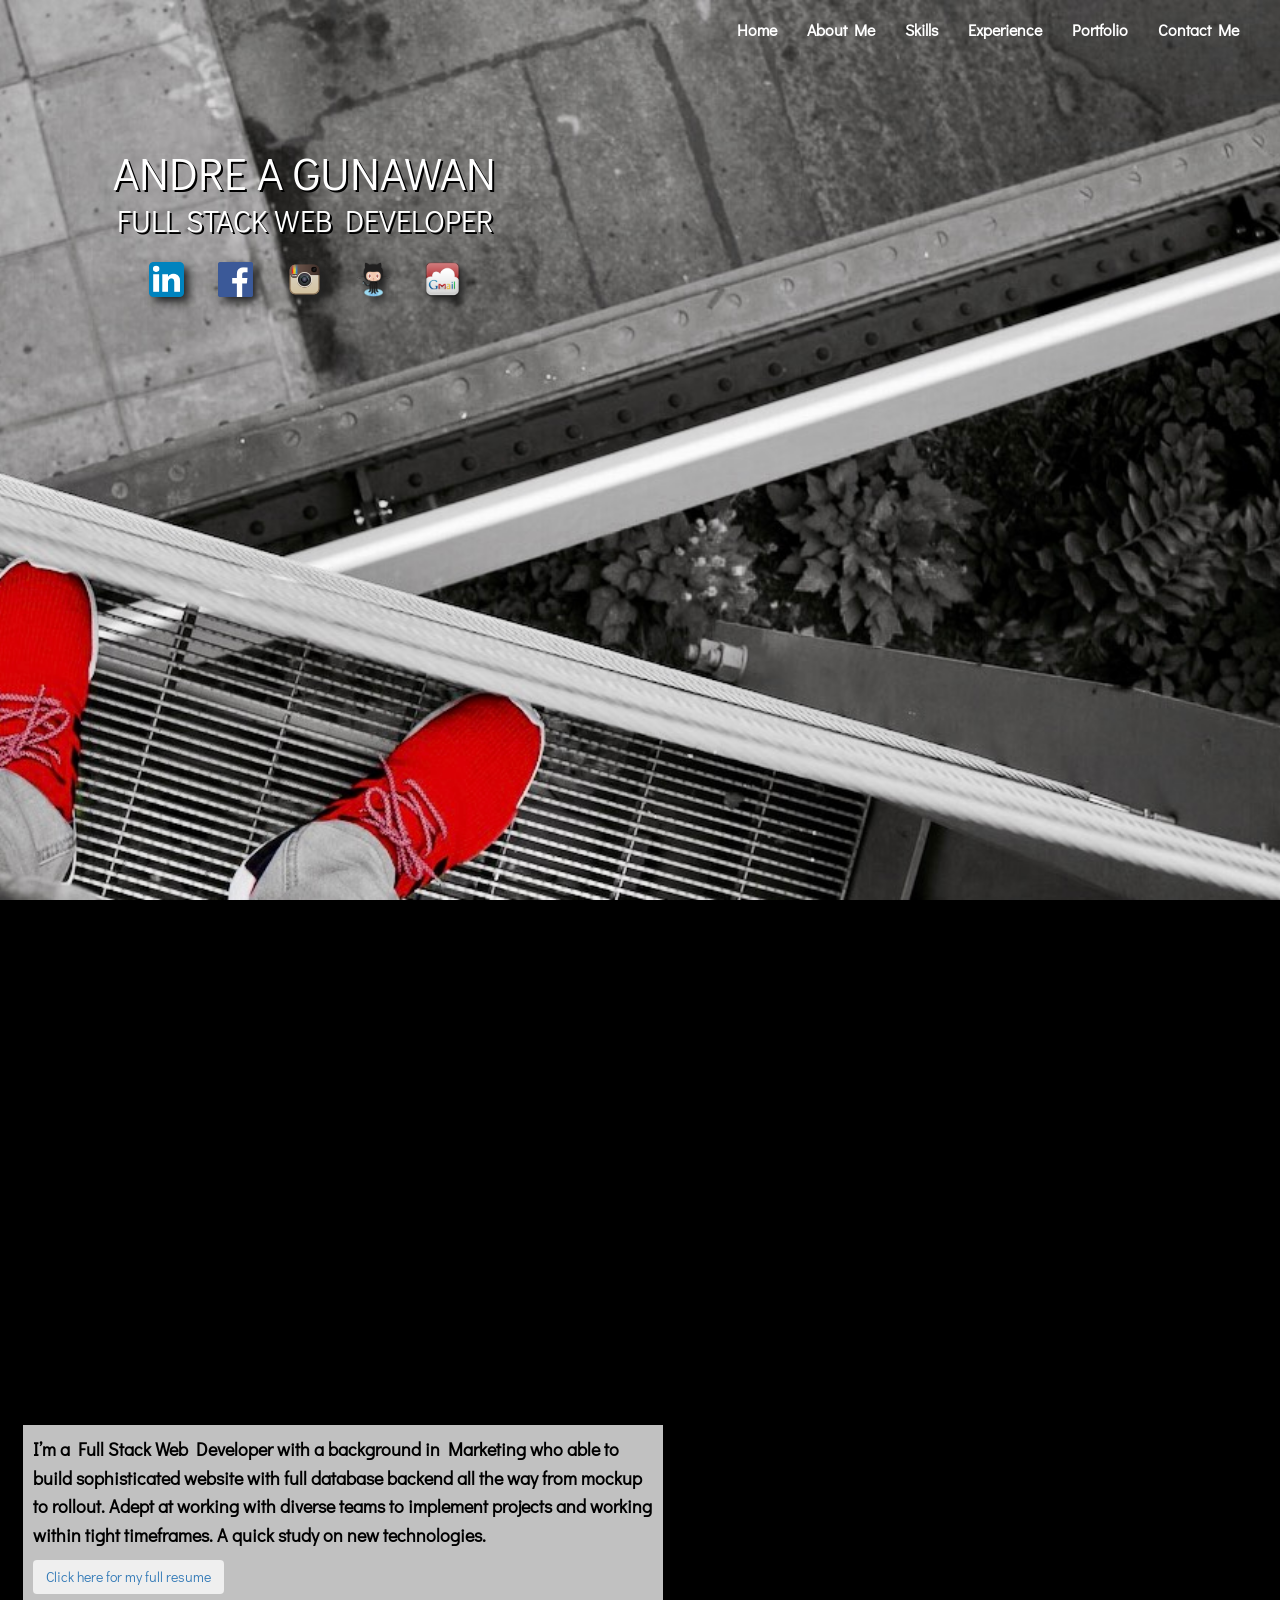
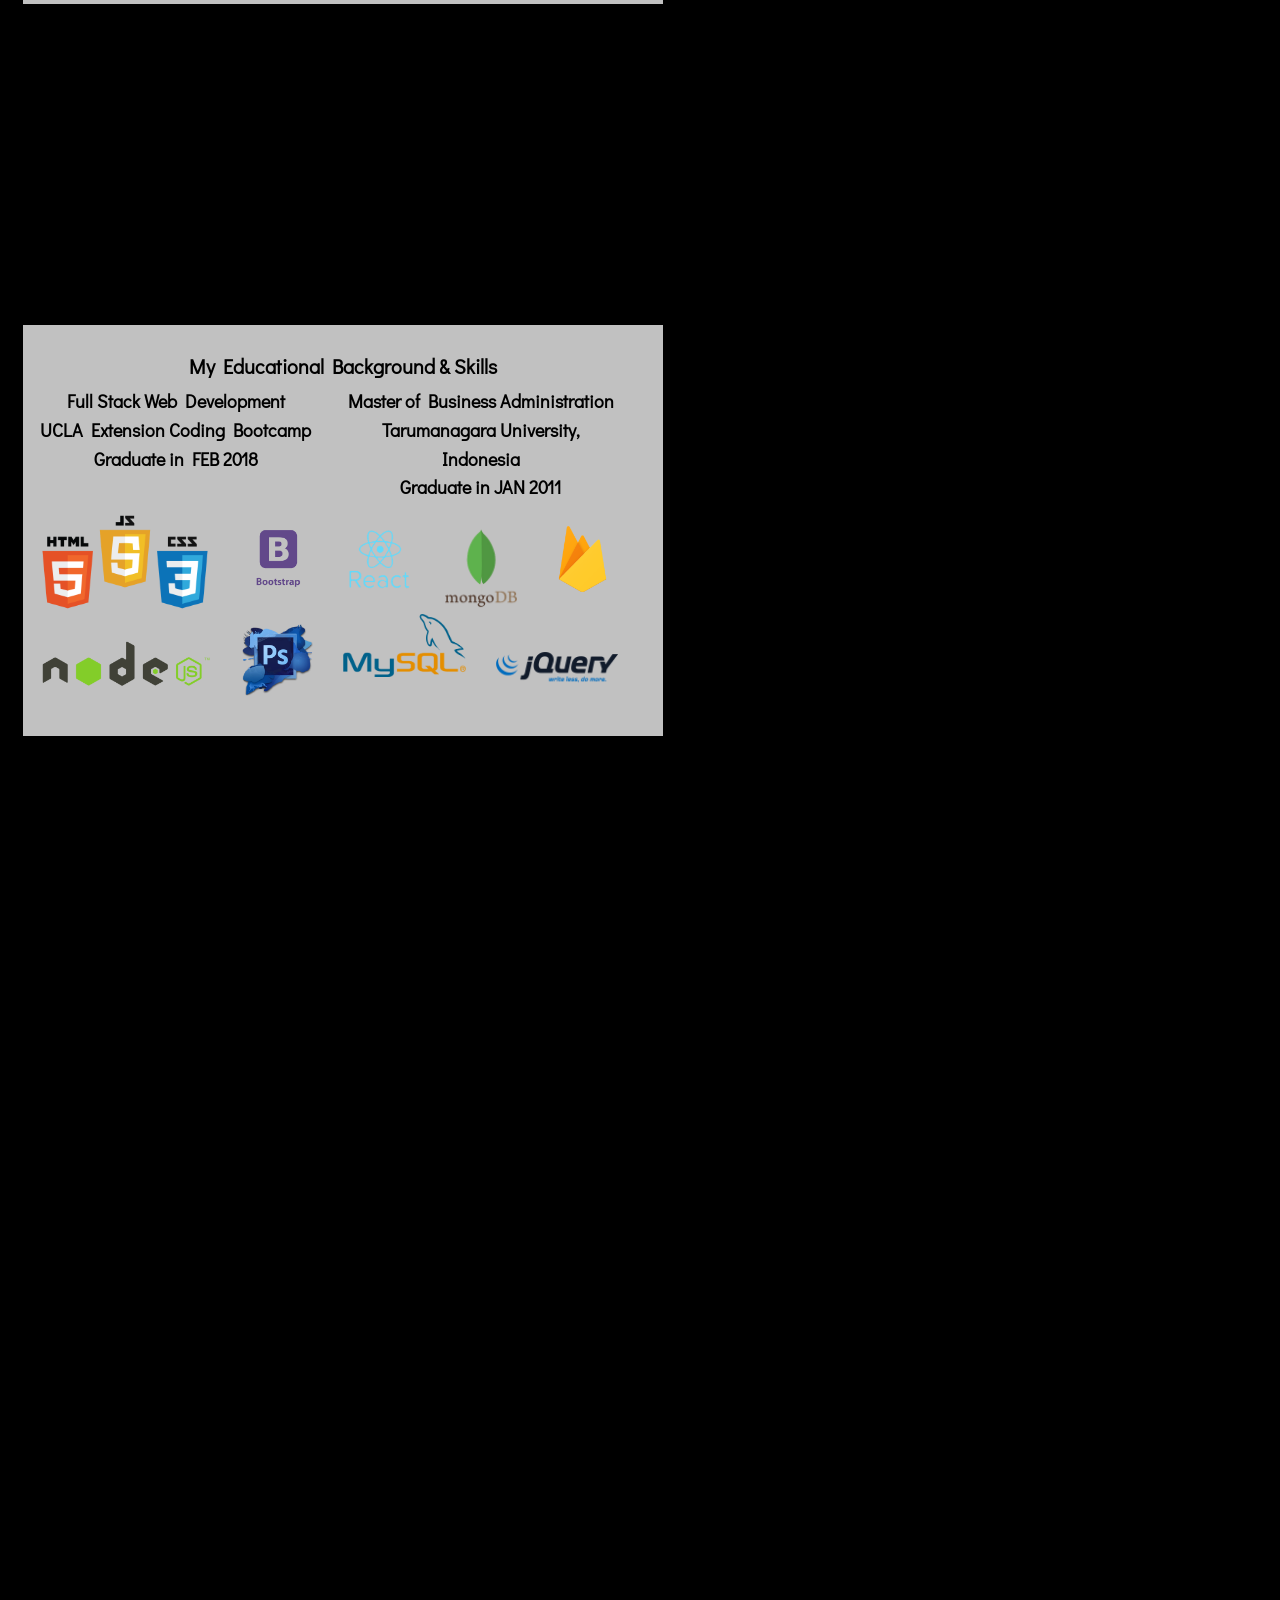
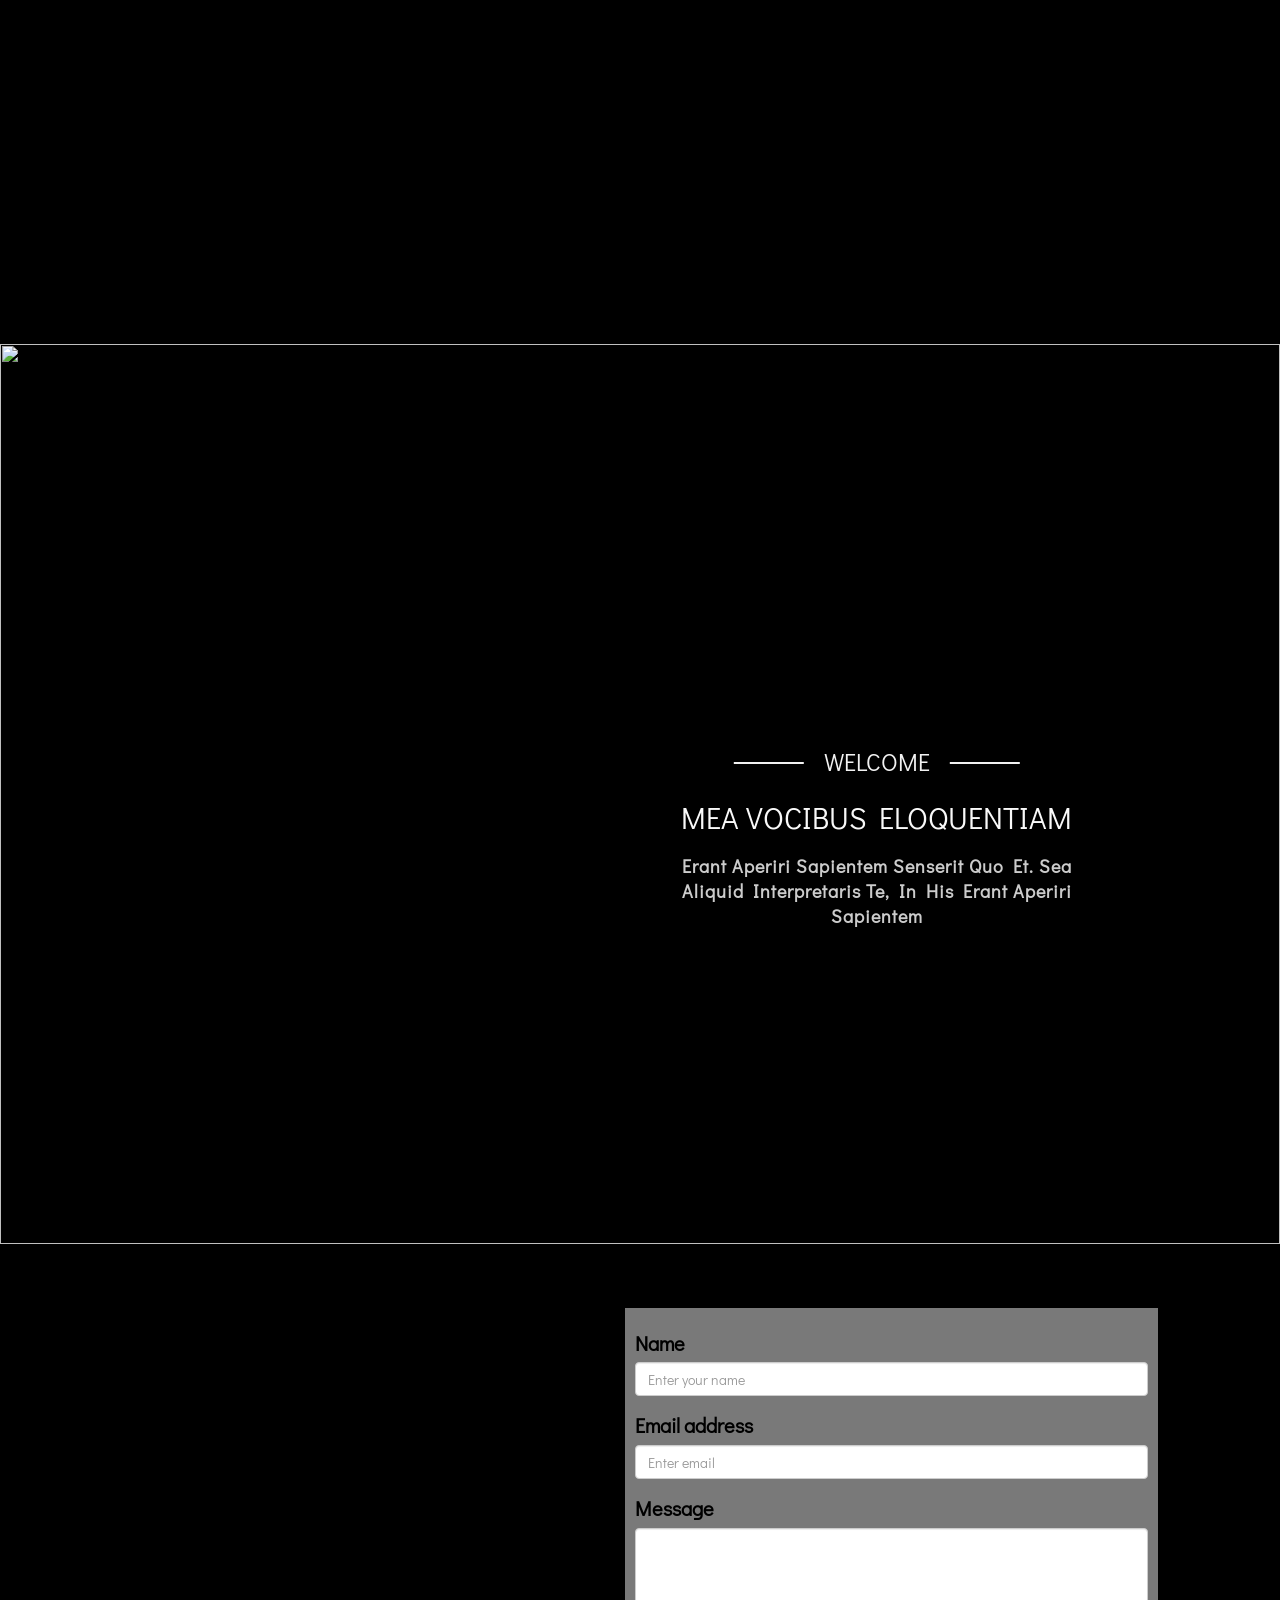
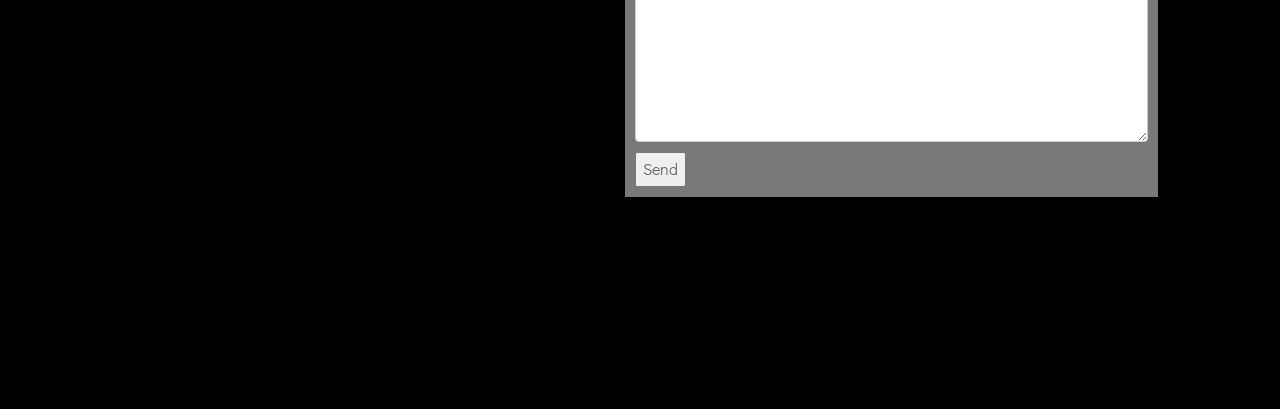
==== main index.html @ 1589ec10 "adding exp bg" ====
<!DOCTYPE html>
<html lang="en">
<head>
    <meta charset="UTF-8">
    <meta name="viewport" content="width=device-width, initial-scale=1, shrink-to-fit=no">
    <title>Andre A Gunawan</title>
    <link rel="stylesheet" href="assets/bootstrap/css/bootstrap.min.css"> 
    <link rel="stylesheet" href="assets/css/style.css"> 
    <link href="https://fonts.googleapis.com/css?family=Didact+Gothic" rel="stylesheet">
    <link rel="stylesheet" media="all" href="https://cdnjs.cloudflare.com/ajax/libs/OwlCarousel2/2.2.0/assets/owl.theme.default.css" />
    <link rel="stylesheet" media="all" href="https://cdnjs.cloudflare.com/ajax/libs/OwlCarousel2/2.2.0/assets/owl.carousel.css" />

    <script async src="https://cdnjs.cloudflare.com/ajax/libs/OwlCarousel2/2.2.0/owl.carousel.js"></script>
    <script src="https://cdnjs.cloudflare.com/ajax/libs/jquery/3.2.1/jquery.min.js"></script>  
</head>

<body data-spy="scroll" data-target=".navbar" data-offset="50">
<!-- HEADER -->
<!-- <div class="container-fluid">    navbar-inverse-->
    <div class="pimg1">
        <div id="indexID" class="row">
        <nav class="navbar navbar-fixed-top">
            <ul class="nav navbar-nav navbar-right nav-link" style="margin-right: 2%">
                <li><a href="#indexID">Home</a></li>
                <li><a href="#aboutMe">About Me</a></li>
                <li><a href="#skills">Skills</a></li>
                <li><a href="#expID">Experience</a></li>
                <li><a href="#owlCarousel">Portfolio</a></li>
                <li><a href="#contactID">Contact Me</a></li>
            </ul>
        </nav>
        </div>

        <div class="row header">
            <div class="col-md-1"></div>
            <div class="col-md-4 text-center">
                <h1 class="h1-home">ANDRE A GUNAWAN</h1>
                <h2 class="h2-home">FULL STACK WEB DEVELOPER</h2>
            </div>
            <div class="col-md-7"></div>
        </div>
        <div class="row">
            <div class="col-md-1"></div>
            <div class="col-md-4 text-center">
                <ul class="nav">
                    <li class="nav-item socmed">
                        <a href="https://www.linkedin.com/in/andre-gunawan-a2a61913a/" target="_blank"><img src="assets/images/linkedin-icon.png" alt="LinkedIn Icon" /></a>
                    </li>
                    <li class="nav-item socmed">
                        <a href="https://www.facebook.com/dr.e166" target="_blank"><img src="assets/images/fb-icon.png" alt="Facebook Icon" /></a>
                    </li>
                    <li class="nav-item socmed">
                        <a href="https://www.instagram.com/andre_a_gunawan/?hl=en" target="_blank"><img src="assets/images/insta-icon.png" alt="Instagram Icon" /></a>
                    </li>
                    <li class="nav-item socmed">
                        <a href="https://github.com/andregunawan" target="_blank"><img src="assets/images/github-icon.png" alt="Github Icon" /></a>
                    </li>
                    <li class="nav-item socmed">
                        <a href="mailto:johnandrechen@gmail.com" target="_blank"><img src="assets/images/Gmail-icon.png" alt="Gmail Icon" /></a>
                    </li>
                </ul>
            </div>
            <div class="col-md-7"></div>
        </div>
    </div>

<!--     <section  id="aboutMe" class="section">
        <h2>ABOUT ME</h2>
    </section> -->

    <div id="aboutMe" class="pimg2">
        <div class="row">
            <!-- <div class="col-md-1"></div> -->
            <div class="col-md-6 about">
<!--                 <img src="assets/images/andre.png" class="profile-pic" width="235" length="320"> -->
                <p class="pBio">
                    I’m a Full Stack Web Developer with a background in Marketing who able to build sophisticated website with full database backend all the way from mockup to rollout. 
                    Adept at working with diverse teams to implement projects and working within tight timeframes. 
                    A quick study on new technologies.
                </p>
                <a href="assets/resume.pdf" download>
                <button type="button" class="btn btn-secondary">Click here for my full resume</button>
                </a>
            </div>
            <div class="col-md-6"></div>
        </div> 

        <div id="skills" class="row" style="padding-bottom: 5%;">
            <div class="col-md-6 text-center logos">
                <h4>My Educational Background & Skills</h4>
<!--                 <div class="row text-center">
                    <h4>My Educational Background & Skills</h4>
                    <div class="col-md-6">
                        <img src="assets/images/ucla.png" width="170" height="140"><br>
                    </div>
                    <div class="col-md-6">
                        <img src="assets/images/untar.png" class="alumni img-rounded" width="200" height="85"><br>
                    </div>
                </div> -->
                <div class="row text-center">
                    <div class="col-md-6">
                        <p>Full Stack Web Development<br>UCLA Extension Coding Bootcamp<br>Graduate in FEB 2018</p>
                    </div>
                    <div class="col-md-6">
                        <p>Master of Business Administration<br>Tarumanagara University, Indonesia<br>Graduate in JAN 2011</p>
                    </div>
                </div>

                <div class="row">
                    <div class="col-md-4"><img src="assets/images/html2.png" alt="node" class="skillsLogo"/></div>
                    <div class="col-md-2"><img src="assets/images/boot.png" alt="bootstrap" class="skillsLogo" style="margin-top: 15%"/></div>
                    <div class="col-md-2"><img src="assets/images/react.png" alt="react" class="skillsLogo" style="margin-top: 15%" /></div>
<!--                     <div class="col-md-2"><img src="assets/images/node.png" alt="node" class="skillsLogo" style="margin-top: 15%" /></div>
                    <div class="col-md-1"><img src="assets/images/ps.png" alt="ps" class="skillsLogo" style="margin-top: 15%" /></div>
                    <div class="col-md-2"><img src="assets/images/mysql.png" alt="mysql" class="skillsLogo" /></div> -->
                    <div class="col-md-2"><img src="assets/images/mongo-db.png" alt="mongo-db" class="skillsLogo" style="margin-top: 20%" /></div>
                    <div class="col-md-2"><img src="assets/images/firebase.png" alt="firebase" class="skillsLogo" style="margin-top: 15%" /></div>
                </div>
                <div class="row">
<!--                     <div class="col-md-2"><img src="assets/images/html2.png" alt="node" class="skillsLogo"/></div>
                    <div class="col-md-1"><img src="assets/images/boot.png" alt="bootstrap" class="skillsLogo" style="margin-top: 15%"/></div>
                    <div class="col-md-1"><img src="assets/images/react.png" alt="react" class="skillsLogo" style="margin-top: 15%" /></div> -->
                    <div class="col-md-4"><img src="assets/images/node.png" alt="node" class="skillsLogo" style="margin-top: 15%" /></div>
                    <div class="col-md-2"><img src="assets/images/ps.png" alt="ps" class="skillsLogo" style="margin-top: 15%" /></div>
                    <div class="col-md-3"><img src="assets/images/mysql.png" alt="mysql" class="skillsLogo" /></div>
                    <div class="col-md-3"><img src="assets/images/jquery.png" alt="jquery" class="skillsLogo" /></div>
                    <!-- <div class="col-md-1"><img src="assets/images/mongo-db.png" alt="mongo-db" class="skillsLogo" style="margin-top: 20%" /></div> -->
                </div>
            </div>
            <div class="col-md-6"></div>
        </div>       
    </div>

<!--     <section id="skills" class="section">
    <h2>SKILLS & EDUCATIONAL BACKGROUND</h2>
    </section> -->

   <!--  <div id="skills" class="pimg3">
        <div class="row">
            <div class="col-md-1"></div>
            <div class="col-md-10 logos">
                <div class="row text-center">
                    <h4>My Educational Background & Skills</h4>
                    <div class="col-md-2"></div>
                    <div class="col-md-4">
                    <img src="assets/images/ucla.png" width="170" height="140"><br>
                        <p>Full Stack Web Development<br>UCLA Extension Coding Bootcamp<br>Graduate in FEB 2018</p>
                    </div>
                    <div class="col-md-4">
                    <img src="assets/images/untar.png" class="alumni img-rounded" width="200" height="85"><br>
                        <p>Master of Business Administration<br>Tarumanagara University, Indonesia<br>Graduate in JAN 2011</p>
                    </div>
                    <div class="col-md-2"></div>
                </div>

                <div class="row" style="margin-top: 2%;">
                    <div class="col-md-2"><img src="assets/images/html2.png" alt="node" class="skillsLogo"/></div>
                    <div class="col-md-1"><img src="assets/images/boot.png" alt="bootstrap" class="skillsLogo" style="margin-top: 15%"/></div>
                    <div class="col-md-1"><img src="assets/images/react.png" alt="react" class="skillsLogo" style="margin-top: 15%" /></div>
                    <div class="col-md-2"><img src="assets/images/node.png" alt="node" class="skillsLogo" style="margin-top: 15%" /></div>
                    <div class="col-md-1"><img src="assets/images/ps.png" alt="ps" class="skillsLogo" style="margin-top: 15%" /></div>
                    <div class="col-md-2"><img src="assets/images/mysql.png" alt="mysql" class="skillsLogo" /></div>
                    <div class="col-md-2"><img src="assets/images/jquery.png" alt="jquery" class="skillsLogo" /></div>
                    <div class="col-md-1"><img src="assets/images/mongo-db.png" alt="mongo-db" class="skillsLogo" style="margin-top: 20%" /></div>
                </div>
            </div>
            <div class="col-md-1"></div>
        </div> 
    </div> -->

<!--     <section id="expID" class="section">
    <h2>EXPERIENCE</h2>
    </section> -->

<!--     <div id="expID" class="pimg3">
        <div class="row">
            <div class="col-md-1"></div>
            <div class="col-md-10 bio" style="margin-top: 5%">
                <div class="row text-center">
                    <h4>My Professional Experience</h4>
                    <div class="col-md-1"></div>
                    <div class="col-md-2 text-center" style="margin-top: 5%">
                    <img src="assets/images/ceva.jpg" width="200" length="300"><br>
                    </div>
                    <div class="col-md-1"></div>
                    <div class="col-md-7 text-left exp">
                        <h4 style="text-align: center">CEVA LOGISTICS Nov 2016 – Current</h4>
                        <ul style="list-style-type:circle">
                            <li>Creating an Arrival Notice for brokerage in AS/400 and create an Invoice for Customer, Brokerage or origin station.</li>
                            <li>Review and correcting Profit and Loss Reports.</li>
                            <li>Working on Import documentations, INVOICE, INBOND, freight
                            paper works and Corrections.</li>
                        </ul>
                    </div>
                    <div class="col-md-1"></div>
                </div>

                <div class="row text-center">
                    <div class="col-md-1"></div>
                    <div class="col-md-7 text-left" style="margin-top: 3%">
                        <h4 style="text-align: center">LTH LOGISTICS Oct 2011- Feb 2015</h4>
                        <ul style="list-style-type:circle">
                            <li>Working as Operation and Marketing Manager / General Managing.</li>
                            <li>Designing and Implementing Online Tracking System and Website.</li>
                            <li>Rebranding our name, term, logo, all the marketing tools design and advertisements to appeal for younger customers as well.</li>
                            <li>Designing our brochure, pricelist, business card and banners using a Photoshop.</li>
                        </ul>
                    </div>
                    
                    <div class="col-md-2 text-center lth">
                    <img src="assets/images/lth.jpg" width="200" length="300"><br>
                    </div>
                    <div class="col-md-2"></div>
                </div>

                <div class="row text-center">
                    <div class="col-md-1"></div>
                    <div class="col-md-2 text-center" style="margin-top: 3%">
                    <img src="assets/images/sharp.png" width="150" length="150"><br>
                    </div>
                    <div class="col-md-1"></div>
                    <div class="col-md-7 text-left" style="margin-top: 3%">
                        <h4 style="text-align: center">SHARP POINT August 2009-Jan 2011</h4>
                        <ul style="list-style-type:circle">
                            <li>Working as Sales Executive in Window Coverings Manufacturer Company.</li>
                            <li>Maintaining our resellers in Jakarta, Indonesia.</li>
                            <li>Designing the brochures, pricelist catalog and website.</li>
                        </ul>
                    </div>
                    <div class="col-md-1"></div>
                </div>
            </div>
            <div class="col-md-1"></div>
        </div> 
    </div> -->

    <!-- <div id="expID" class="pimg5">
        <div class="row">
            <div class="col-md-2"></div>
            <div class="col-md-8 bio" style="margin-top: 5%">
                <div class="row text-center">
                    <h4>My Professional Experience</h4>
                    <div class="col-md-1"></div>
                    <div class="col-md-2 text-center" style="margin-top: 5%">
                    <img src="assets/images/ceva.jpg" width="200" length="300"><br>
                    </div>
                    <div class="col-md-1"></div>
                    <div class="col-md-7 text-left exp">
                        <h4 style="text-align: center">CEVA LOGISTICS Nov 2016 – Current</h4>
                        <ul style="list-style-type:circle">
                            <li>Creating an Arrival Notice for brokerage in AS/400 and create an Invoice for Customer, Brokerage or origin station.</li>
                            <li>Review and correcting Profit and Loss Reports.</li>
                            <li>Working on Import documentations, INVOICE, INBOND, freight
                            paper works and Corrections.</li>
                        </ul>
                    </div>
                    <div class="col-md-1"></div>
                </div>

                <div class="row text-center">
                    <div class="col-md-1"></div>
                    <div class="col-md-7 text-left" style="margin-top: 3%">
                        <h4 style="text-align: center">LTH LOGISTICS Oct 2011- Feb 2015</h4>
                        <ul style="list-style-type:circle">
                            <li>Working as Operation and Marketing Manager / General Managing.</li>
                            <li>Designing and Implementing Online Tracking System and Website.</li>
                            <li>Rebranding our name, term, logo, all the marketing tools design and advertisements to appeal for younger customers as well.</li>
                            <li>Designing our brochure, pricelist, business card and banners using a Photoshop.</li>
                        </ul>
                    </div>
                    
                    <div class="col-md-2 text-center lth">
                    <img src="assets/images/lth.jpg" width="200" length="300"><br>
                    </div>
                    <div class="col-md-2"></div>
                </div>

                <div class="row text-center">
                    <div class="col-md-1"></div>
                    <div class="col-md-2 text-center" style="margin-top: 3%">
                    <img src="assets/images/sharp.png" width="150" length="150"><br>
                    </div>
                    <div class="col-md-1"></div>
                    <div class="col-md-7 text-left" style="margin-top: 3%">
                        <h4 style="text-align: center">SHARP POINT August 2009-Jan 2011</h4>
                        <ul style="list-style-type:circle">
                            <li>Working as Sales Executive in Window Coverings Manufacturer Company.</li>
                            <li>Maintaining our resellers in Jakarta, Indonesia.</li>
                            <li>Designing the brochures, pricelist catalog and website.</li>
                        </ul>
                    </div>
                    <div class="col-md-1"></div>
                </div>
            </div>
            <div class="col-md-2"></div>
        </div> 
    </div> -->

    <div id="expID" class="pimg3">
        <div class="row">
            <div class="col-md-6"></div>
            <div class="col-md-5" style="margin-top: 5%; padding-bottom: 5%;">
                <h4>My Professional Experience</h4>

                <div class="row text-center">
                    <div class="col-md-12 text-left exp">
                        <h4 style="text-align: center">BRIDGE ACCESS Nov 2017 – Jan 2018</h4>
                        <ul style="list-style-type:circle">
                            <li>Revamp shopping module.
                                <ul>
                                    <li>UI/UX</li>
                                    <li>Shopping Cart Features</li>
                                    <li>Checkout Items</li>
                                    <li>Product Filter</li>
                                </ul>
                            </li>
                            <li>Database Restructuring.</li>
                            <li>Formulation of a Credit Score for Customer Evaluation.</li>
                            <li>Item Recommendation for Shopping Module.</li>
                        </ul>
                    </div>
                </div>

                <div class="row text-center">
                    <div class="col-md-12 text-left" style="margin-top: 3%">
                        <h4 style="text-align: center">CEVA LOGISTICS Nov 2016 – Current</h4>
                        <ul style="list-style-type:circle">
                            <li>Creating an Arrival Notice for brokerage in AS/400 and create an Invoice for Customer, Brokerage or origin station.</li>
                            <li>Review and correcting Profit and Loss Reports.</li>
                            <li>Working on Import documentations, INVOICE, INBOND, freight
                            paper works and Corrections.</li>
                        </ul>
                    </div>
                </div>

                <div class="row text-center">
                    <div class="col-md-12 text-left" style="margin-top: 3%">
                        <h4 style="text-align: center">LTH LOGISTICS Oct 2011- Feb 2015</h4>
                        <ul style="list-style-type:circle">
                            <li>Working as Operation and Marketing Manager / General Managing.</li>
                            <li>Designing and Implementing Online Tracking System and Website.</li>
                            <li>Rebranding our name, term, logo, all the marketing tools design and advertisements to appeal for younger customers as well.</li>
                            <li>Designing our brochure, pricelist, business card and banners using a Photoshop.</li>
                        </ul>
                    </div>
                </div>

                <div class="row text-center">
                    <div class="col-md-12 text-left" style="margin-top: 3%">
                        <h4 style="text-align: center">SHARP POINT August 2009-Jan 2011</h4>
                        <ul style="list-style-type:circle">
                            <li>Working as Sales Executive in Window Coverings Manufacturer Company.</li>
                            <li>Maintaining our resellers in Jakarta, Indonesia.</li>
                            <li>Designing the brochures, pricelist catalog and website.</li>
                        </ul>
                    </div>
                </div>
            </div>
            <div class="col-md-1"></div>
        </div> 
    </div>



<!--     <section id="portID" class="section">
    <h2>PORTFOLIO</h2>
    </section> -->


    <div class='owl-carousel' id='owlCarousel'>
      <div class='slide'>
        <img class='owl-item-bg' src='https://d2lm6fxwu08ot6.cloudfront.net/img-thumbs/960w/30LJYJGOMY.jpg'>
        <div class='slide-content'>
          <div class='overlay'></div>
          <h3>Welcome</h3>
          <h2>Mea Vocibus Eloquentiam</h2>
          <p>erant aperiri sapientem senserit quo et. Sea aliquid interpretaris te, in his erant aperiri sapientem</p>
        </div>
      </div>
      <div class='slide'>
        <img class='owl-item-bg' src='https://d2lm6fxwu08ot6.cloudfront.net/img-thumbs/960w/9UX9KSL4AB.jpg'>
        <div class='slide-content'>
          <div class='overlay'></div>
          <h3>Welcome</h3>
          <h2>Aperiri Sapientem</h2>
          <p>Nam ante est, euismod id consequat eget, congue et lacus, Sed consequat laoreet purus.</p>
        </div>
      </div>
      <div class='slide'>
        <img class='owl-item-bg' src='https://d2lm6fxwu08ot6.cloudfront.net/img-thumbs/960w/DI64TAJTIS.jpg'>
        <div class='slide-content'>
          <div class='overlay'></div>
          <h3>Aliquid Interpretari</h3>
          <h2>Erant Aperiri</h2>
          <p>Nam ante est, euismod id consequat eget, congue et lacus. Sed consequat laoreet purus, efficitur semper turpis pretium vitae.</p>
        </div>
      </div>
      <div class='slide'>
        <img class='owl-item-bg' src='https://d2lm6fxwu08ot6.cloudfront.net/img-thumbs/960w/QMA508CSJ4.jpg'>
        <div class='slide-content'>
          <div class='overlay'></div>
          <h3>Sed finibus malesuada</h3>
          <h2>Lorem ipsum dolor sit amet</h2>
          <p>Sed finibus malesuada sem sed placerat. Sed id neque mattis dui hendrerit mattis. Etiam ultrices varius risus.</p>
        </div>
      </div>
      <div class='slide'>
        <img class='owl-item-bg' src='https://d2lm6fxwu08ot6.cloudfront.net/img-thumbs/960w/QJ82DCZS1A.jpg'>
        <div class='slide-content'>
          <div class='overlay'></div>
          <h3>euismod mauris pretium</h3>
          <h2>consectetur adipiscing elit</h2>
          <p>Nam in nulla varius, sagittis ipsum a, hendrerit nisi. Nulla aliquet ligula id sem eleifend, nec tempus nulla lacinia.</p>
        </div>
      </div>
      <div class='slide'>
        <img class='owl-item-bg' src='https://d2lm6fxwu08ot6.cloudfront.net/img-thumbs/960w/IWWC5CHVYK.jpg'>
        <div class='slide-content'>
          <div class='overlay'></div>
          <h3>tempus nulla lacinia</h3>
          <h2>consequat felis nibh</h2>
          <p>In blandit lorem ut ante cursus pharetra. Nulla ultrices, metus vehicula tristique sagittis, lectus dui fermentum quam.</p>
        </div>
      </div>
      <div class='slide'>
        <img class='owl-item-bg' src='https://d2lm6fxwu08ot6.cloudfront.net/img-thumbs/960w/5607D011AC.jpg'>
        <div class='slide-content'>
          <div class='overlay'></div>
          <h3>Nam consequat felis</h3>
          <h2>aliquet mi vestibulum</h2>
          <p>Maecenas euismod mauris pretium nibh vestibulum pellentesque. Sed porta malesuada viverra, Pellentesque egestas faucibus turpis.</p>
        </div>
      </div>
    </div>





<!--     <section id="contactID" class="section">
    <h2>CONTACT ME</h2>
    </section> -->

    <div id="contactID" class="pimg4">
        <div class= "row">
            <div class="col-md-1"></div>
            <div class="col-md-5" style="margin-top: 5%;">
                <iframe src="https://www.google.com/maps/embed?pb=!1m18!1m12!1m3!1d26451.347747528183!2d-117.97060304261294!3d34.033135209096685!2m3!1f0!2f0!3f0!3m2!1i1024!2i768!4f13.1!3m3!1m2!1s0x80c2d6465677b719%3A0x33f5614e686e0897!2sLa+Puente%2C+CA!5e0!3m2!1sen!2sus!4v1514437655740" width="100%" height="488" frameborder="0" style="border:0" allowfullscreen></iframe>
            </div>
            <div class="col-md-5 contactMe">
                <form action="https://formspree.io/andreagungpratama16@gmail.com" method="POST">
                    <div class="form-group" style="margin-top: 2%">
                        <label>Name</label>
                        <input type="text" class="form-control" name="name" placeholder="Enter your name">
                    </div>
                    <div class="form-group">
                        <label>Email address</label>
                        <input type="email" class="form-control" name="_replyto" placeholder="Enter email">
                    </div>
                        <label>Message</label>                
                        <textarea class="form-control" name="message" rows="10"></textarea>
                        <input type="text" name="_gotcha" style="display:none" />
                        <input class="button" type="submit" value="Send" style="margin-top: 2%">
                    </div>
                </form>
            <div class="col-md-1"></div>
        </div>
    </div>


<!-- </div> -->

<!-- HOME PAGE -->


<!-- FOOTER -->
<!--     <script src="https://cdnjs.cloudflare.com/ajax/libs/popper.js/1.11.0/umd/popper.min.js" integrity="sha384-b/U6ypiBEHpOf/4+1nzFpr53nxSS+GLCkfwBdFNTxtclqqenISfwAzpKaMNFNmj4" crossorigin="anonymous"></script> -->
    <script src="assets/javascript/jquery.scrollTo.min.js"></script>
    <script src="assets/javascript/jquery.waypoints.min.js"></script>
    <script src="assets/javascript/app.js"></script>
    <script src="assets/javascript/waypoints.js"></script>

</body>

</html>
---- assets/css/style.css ----
body, html{
  height:100%;
  width: 100%;
  margin:0;
  font-size:16px;
  font-family:"Didact Gothic", sans-serif;
  font-weight:400;
  line-height:1.8em;
  color:#666;
  position: relative;
  background-color: black;
}

.pimg1, .pimg2, .pimg3, .pimg4, .pimg5{
  position:relative;
  /*opacity:0.90;*/
  background-position:center;
  background-size:cover;
  background-repeat:no-repeat;

  /*
    fixed = parallax
    scroll = normal
  */
  background-attachment:fixed;
}

.pimg1{
  background-image:url('../images/main-bg.jpg');
  min-height:100%;
}

.pimg2{
  background-image:url('../images/aboutMe3.jpg');
  min-height:100%;
  opacity: 0;
  transition: all 500ms ease-in;
}

.pimg2-animate{
    opacity: 1;
}

.pimg3{
  background-image:url('../images/expbg.jpg');
  min-height:100%;
}

.pimg4{
  background-image:url('../images/main-bg.jpg');
  min-height:85%;
}

.pimg5{
  background-image:url('../images/blur-bg.jpg');
  min-height:100%;
}

.section{
    text-align:center;
/*    padding:25px 50px;*/
    background-color:#595959;
    color:#ddd;
    height: 50px;
    margin-top: -20px;
}

.section h2 {
    font-size: 40px;
}

.row {
  width: 100%;
}

/*.section-light{
  background-color:#f4f4f4;
  color:#666;
}

.section-dark{
  background-color:#282e34;
  color:#ddd;
}*/

/*.ptext{
  position:absolute;
  top:50%;
  width:100%;
  text-align:center;
  color:#000;
  font-size:27px;
  letter-spacing:8px;
  text-transform:uppercase;
}*/

/*.ptext .border{
  background-color:#111;
  color:#fff;
  padding:20px;
}

.ptext .border.trans{
  background-color:transparent;
}*/

@media(max-width:568px){
  .pimg1, .pimg2, .pimg3, .pimg4{
    background-attachment:scroll;
  }
}


/*******************
		HOME	
********************/

/*body { 
    background-image: url(../images/main-bg.jpg);
    background-repeat: no-repeat;
    background-attachment: fixed;
    background-size: cover;
}*/

/*HEADER*/
.nav li {
	display: inline-block;
	margin-top: 5px;
	font-size: 16px;
}

.socmed img{
    width: 35px;
    height: 35px;
    -webkit-filter: drop-shadow(5px 5px 5px #222);
  	filter: drop-shadow(5px 5px 5px #222);
}


.socmed a:hover{
    background: none !important;
    z-index: 2 !important;
    -webkit-transition: all 300ms ease-in !important;
    -webkit-transform: scale(1.3) !important;
    -ms-transition: all 300ms ease-in !important;
    -ms-transform: scale(1.3) !important;   
    -moz-transition: all 300ms ease-in !important;
    -moz-transform: scale(1.3) !important;
    transition: all 300ms ease-in !important;
    transform: scale(1.15) !important;
}

.skillsLogo {
    width: 100%;
    height: 100%;
}

.header {
	height: 50%;
	margin-top: 10%;
}

.h1-home {
	font-size: 45px;
	color: white;
	text-shadow: 2px 2px black;
}

.h2-home {
	margin-top: -1%;
	font-size: 30px;
	color: white;
	text-shadow: 2px 2px black;
}


/* Underline From Center */
.nav-link a {
    color: #fff !important;
    background-color: transparent !important;
    display: inline-block;
    vertical-align: middle;
    -webkit-transform: perspective(1px) translateZ(0);
    transform: perspective(1px) translateZ(0);
    box-shadow: 0 0 1px transparent;
    position: relative;
    overflow: hidden;
}

.nav-link a:before {
    content: "";
    position: absolute;
    z-index: -1;
    left: 50%;
    right: 50%;
    bottom: 0;
    background: #2098D1;
    height: 4px;
    -webkit-transition-property: left, right;
    transition-property: left, right;
    -webkit-transition-duration: 0.3s;
    transition-duration: 0.3s;
    -webkit-transition-timing-function: ease-out;
    transition-timing-function: ease-out;
}
.nav-link a:hover:before, .nav-link a:focus:before, .nav-link a:active:before {
    left: 0;
    right: 0;
}


/*******************
		ABOUT	
********************/

.second-bg { 
    background-image: url(../images/blur-bg.jpg);
    background-repeat: no-repeat;
    background-attachment: fixed;
    background-size: 100%;
}

.bio {
    background-color: rgba(242, 242, 242, 0.5);
    padding: 10px;
/*    height: 150%;*/
    margin-top: 41%;
/*    margin-left: 3%;*/
    box-shadow: 0 4px 8px 0 rgba(0, 0, 0, 0.2), 0 6px 20px 0 rgba(0, 0, 0, 0.19);
}

.about {
    background-color: rgba(242, 242, 242, 0.8);
    padding: 10px;
/*    height: 150%;*/
    margin-top: 41%;
    margin-left: 3%;
    box-shadow: 0 4px 8px 0 rgba(0, 0, 0, 0.2), 0 6px 20px 0 rgba(0, 0, 0, 0.19);
}


.pBio {
    font-size: 18px;
    color: black;
    font-weight: bold;
}

p {
    font-size: 18px;
    color: black;
    font-weight: bold;
}

.profile-pic {
    float: left;
    padding-right: 20px;
}

.edu {
    background-color: rgba(242, 242, 242, 0.5);
    padding: 10px;
    margin-top: 1%;
    margin-bottom: 3%; 
}

.logos {
/*    background-color: rgba(89, 89, 89, 0.5);*/
    background-color: rgba(242, 242, 242, 0.8);
    padding-top: 20px;
    margin-top: 25%;
    margin-left: 3%;
    box-shadow: 0 4px 8px 0 rgba(0, 0, 0, 0.2), 0 6px 20px 0 rgba(0, 0, 0, 0.19);
}


h4 {
    font-size: 20px;
    font-weight: bold;
    color: black;
}

.alumni {
    margin-top: 5%;
    margin-bottom: 10%;
}

li {
    font-size: 16px;
    color: black;
    font-weight: bold;
}

.lth {
    margin-top: 8%;
    margin-left: 2%;
}

/*ABOUT ME*/

label {
    font-size: 20px;
    font-weight: bold;
    color: black;
}

.contactMe {
    background-color: rgba(242, 242, 242, 0.5);
    padding: 10px;
    height: 150%;
    margin-top: 5%;
}

.hide-bullets {
list-style:none;
margin-left: -40px;
margin-top:20px;
}


/* sliders container */
#owlCarousel, 
.owl-stage-outer, 
.owl-stage,
.owl-item-bg,
.owl-item { 
  height: 100%;
  min-height: 200px;
}

#owlCarousel{
  width: 100%;
  overflow: hidden;
  position: relative;
}
#owlCarousel:hover .owl-nav{
  opacity: 1;
}
/* slider container */
.owl-item {
    display: inline-block;
    width: 100%;
    overflow: hidden;
    -webkit-backface-visibility: hidden;
/*     -webkit-transform: translateZ(0) scale(1.0, 1.0); */
}

.owl-item .owl-item-bg {
    width: 100%;
    display: inline-block;
    position: absolute;
    background-size: 100% 100%;
    background-position: center center;
}

/* previus/next slider control container */
.owl-nav {
  position: absolute;
  top: 50%;
  transform: translateY(-80px);
  left: 0;
  right: 0;
  opacity: 0;
  transition: all .3s;
}

/* previus/next slider control*/
.owl-prev,
.owl-next {
    width: 200px;
    height: 100px;
    line-height: 70px;
    position: absolute;
    top:50%;
    transform: translateY(50%);
/*     border-radius: 4px; */
    overflow: hidden;
    transition: all 1s ease
}

/* previus slider control*/
.owl-prev { 
    left: 10px;
}
/* next slider control*/
.owl-next { 
    right: 10px; 
}
/* slider controls thump image and icon */
.owl-prev-thump,
.owl-prev-icon,
.owl-next-thump,
.owl-next-icon {
    height: 100%;
}
/* slider controls thump image */
.owl-prev-thump,
.owl-next-thump {
    width: 100%;
    background-size: cover;
    transition: all 1s ease-in-out;
    image-rendering: -webkit-optimize-contrast;
}
/* slider previous/next controls icon */
.owl-prev-icon,
.owl-next-icon {
    width: 40%;
    height: 100%;
    background-color: rgba(0,0,0,.4);
    position: absolute;
    top: 0;
    padding-top: 8%;
    text-align: center;
    transition: all 1s ease;
}
/* slider previous/next fontawsome icon */
.owl-prev-icon:before,
.owl-next-icon:before {
    font-family: FontAwesome;
    color: rgba(255,255,255,.7);
    font-size: 30px;
    transition: all 1s ease
}
/* left arrow */
.owl-prev-icon:before {
    content: '\f104';
}
/* right arrow */
.owl-next-icon:before {
    content: '\f105';
}

.owl-prev-icon {left: 0;}
.owl-next-icon {right: 0}

/*-----------
  nav hover
------------*/
/* prevent animation when disabling loop mode 
.owl-next:not(.disabled):hover
*/
.owl-prev:hover,
.owl-next:hover {
    animation: navShadow 4s ease-in-out infinite;
}
.owl-prev:hover .owl-prev-icon,
.owl-next:hover .owl-next-icon {
    width: 25%;
}

@keyframes navShadow {
    0%, 100% {box-shadow: 0px 0px 1px 0 #f1f1f1;}
    50% {box-shadow: 0px 0px 5px 0 #f1f1f1}
}

.owl-prev.disabled:hover , 
.owl-next.disabled:hover {
  animation: none;
}
.owl-prev.disabled:hover .owl-prev-icon, 
.owl-next.disabled:hover .owl-next-icon {
  width: 50%;
}
/*-----------------------------------
         Owl content styling
-----------------------------------*/
.slide-content {
  position: absolute;
  right: 0;
  top: 35%;
  width: 45%;
  height: 300px;
  padding: 70px 70px 0;
  text-align: center;
/*   transform: translate(-50%,-50%) rotate3d(1, 0, 0, -90deg); */
  transform-origin: top;
  background-color: rgba(0,0,0,.4);
/*   -webkit-clip-path: polygon(0 0 , 100% 0 , 90% 100% , 10% 100% ); */
  color: #fff;
/*   font-size: 2em; */
}
.slide-content, 
.slide-content h3,
.slide-content h2,
.slide-content p,
.slide-content h3:before,
.slide-content h3:after {
  transition: all 2s ease;
}
.slide-content h3 {
  position: relative;
  display: inline-block;
  text-transform: uppercase;
  color: rgba(255,255,255,.95);
/*   transform: translate3d(-100%, 0,1px); */
}
.slide-content h3:before,
.slide-content h3:after {
  content: '';
  display: block;
  width: 70px;
  height: 2px;
  position: absolute;
  top: 49%;
  background-color: #f1f1f1;
}
.slide-content h3:before {
  left: -90px;
/*   transform: translate3d(-700%, 0, 1px) */
}
.slide-content h3:after {
  right: -90px;
/*   transform: translate3d(700%, 0, 1px) */
}
.slide-content h2 {
  color: #f9f9f9;
/*   font-size: 1.3em; */
  margin-top: 15px;
  margin-bottom: 20px;
  text-transform: uppercase;
/*   transform: translate3d(100%, 0,1px); */
}
.slide-content p {
/*   font-size: .6em; */
/*   padding: 0 190px; */
  line-height: 1.4em;
  letter-spacing: 1px;
  text-transform: capitalize;
  color: rgba(255,255,255,.8);
/*   transform: translate3d(0, 400%,1px); */
}
/* animate content */
.owl-item.active .slide-content {
  transform: translate(-20%, 0%) rotate3d(1, 0, 0, 0);
  transition-delay: .7s
}
.owl-item.active h3,
.owl-item.active h2,
.owl-item.active p,
.owl-item.active h3:before,
.owl-item.active h3:after {
  transform: translate3d(0, 0,1px);
  transition-delay: 1s
}
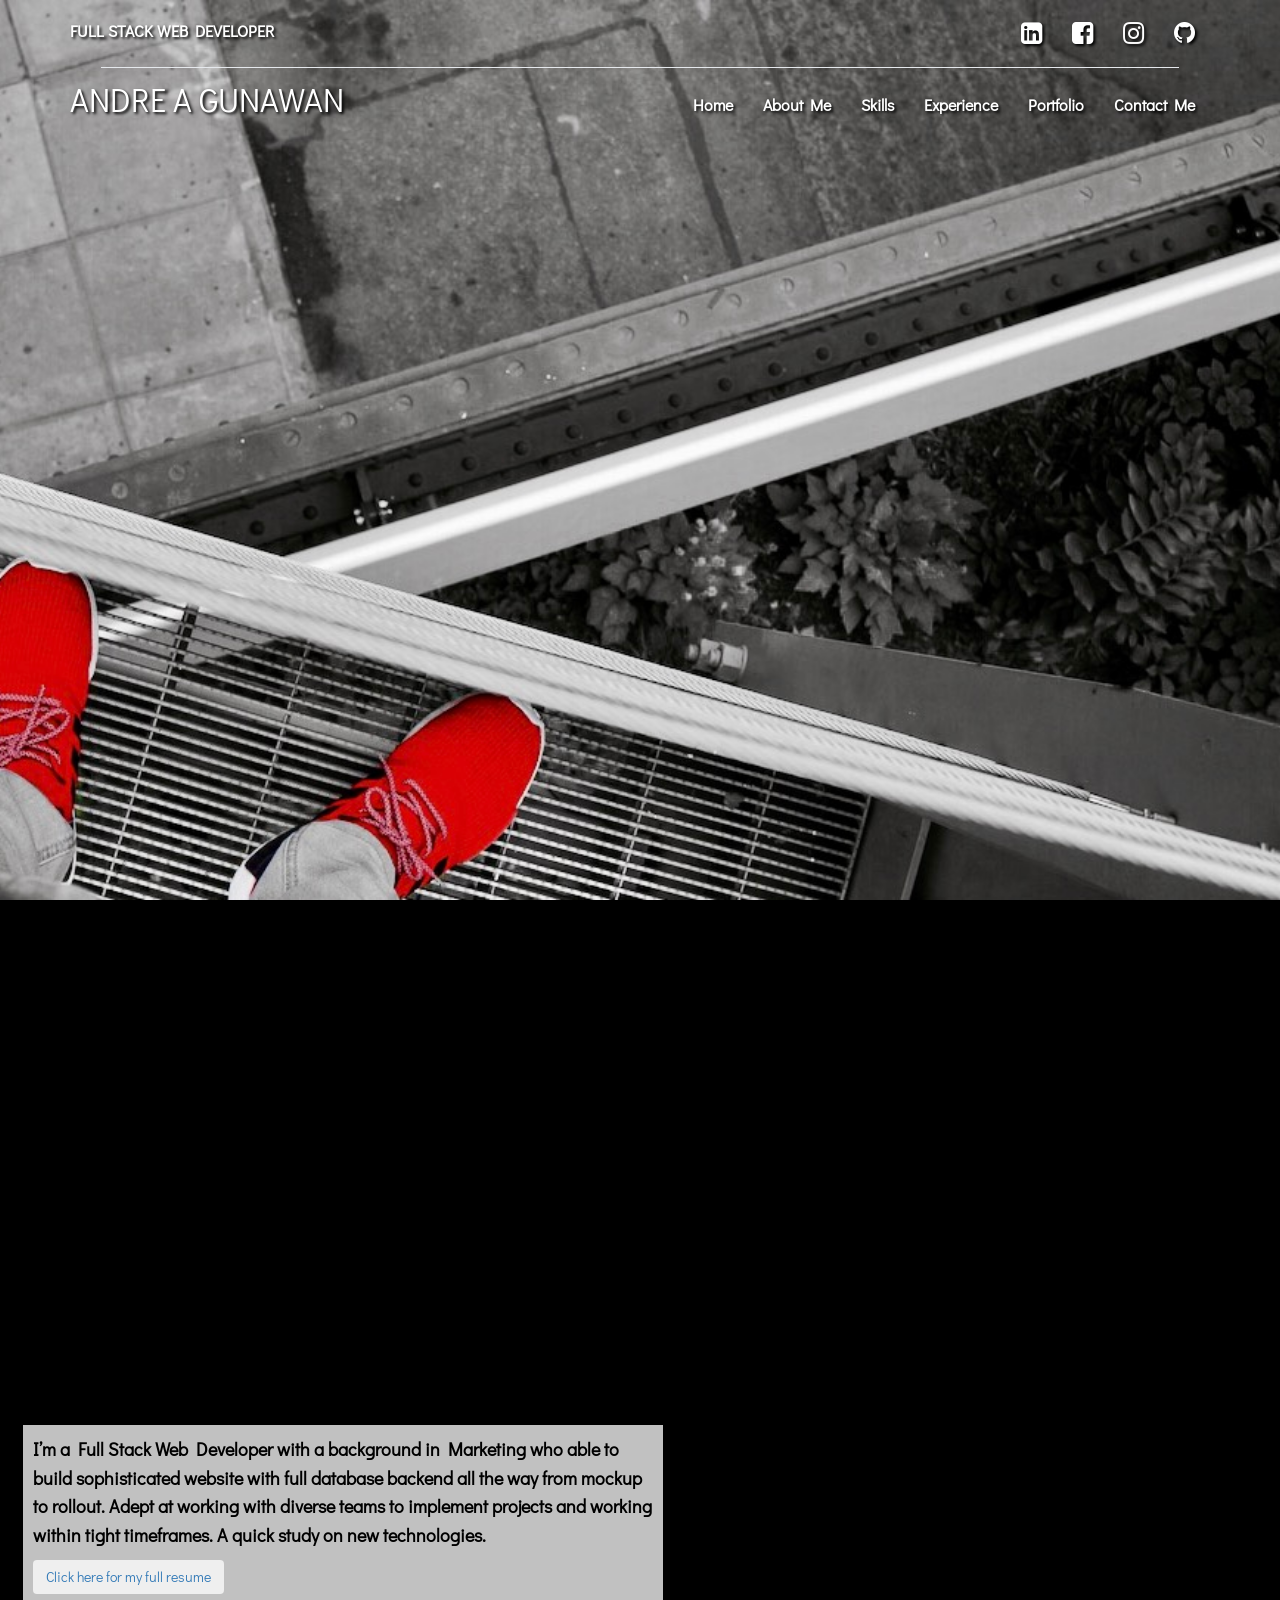
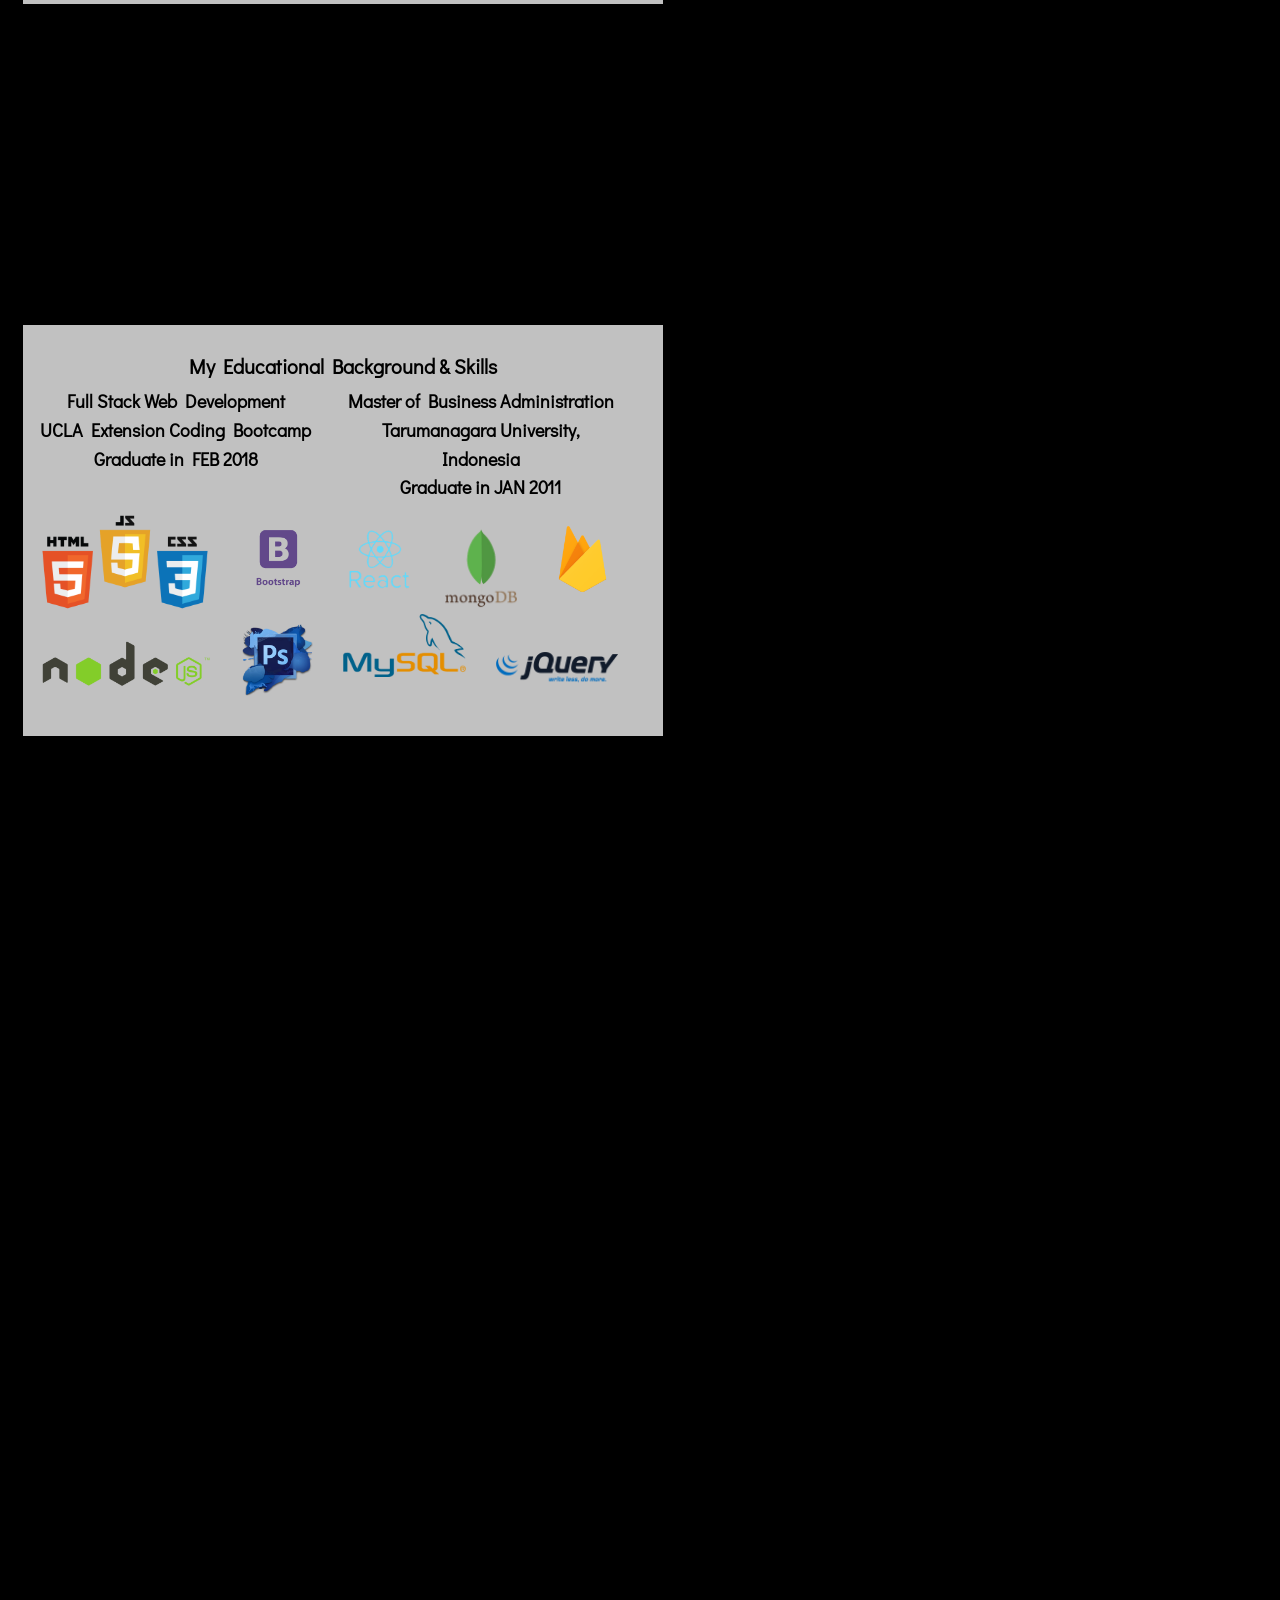
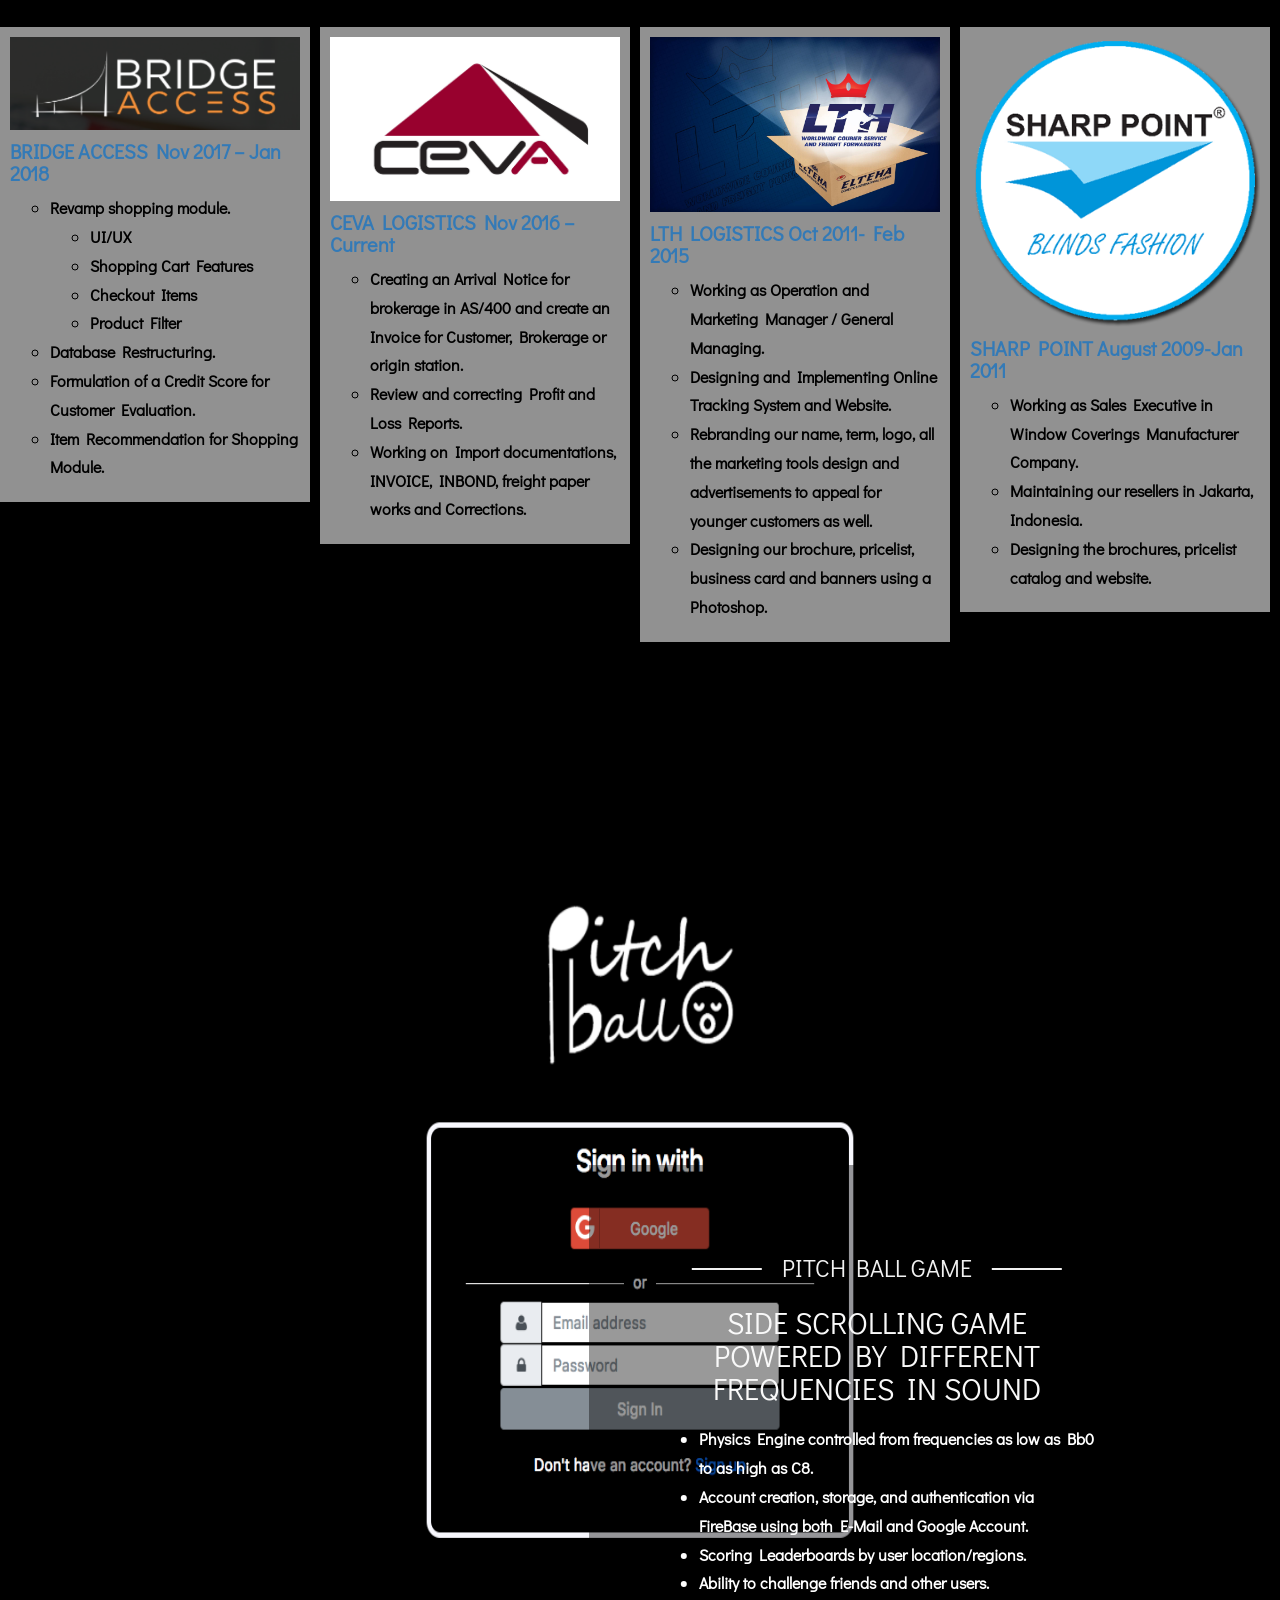
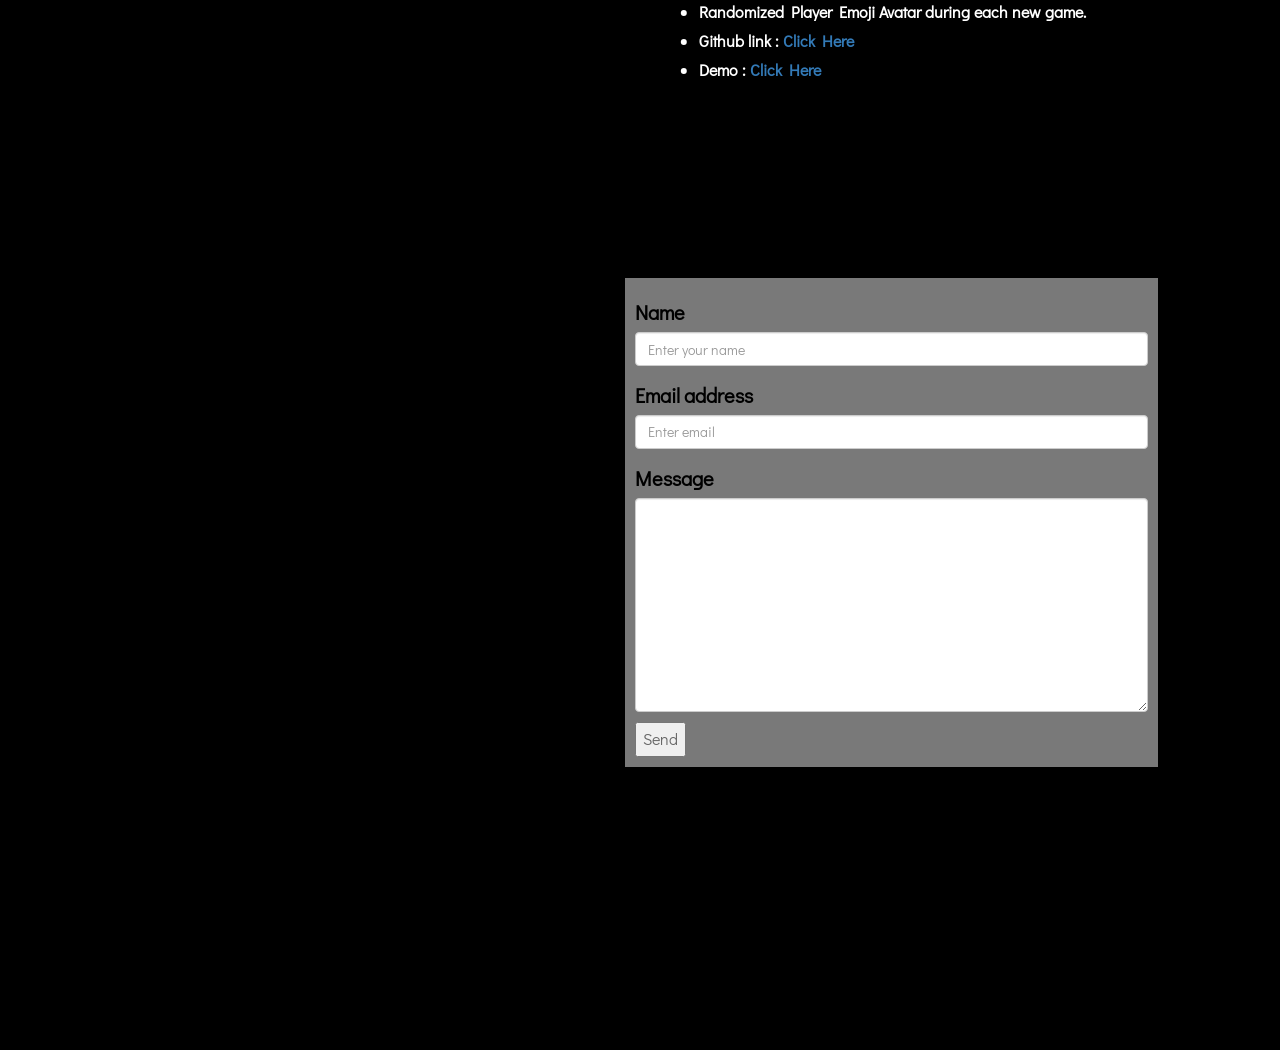
==== commit fb3de634: "3rd commit" ====
--- a/main index.html
+++ b/main index.html
@@ -5,6 +5,7 @@
     <meta name="viewport" content="width=device-width, initial-scale=1, shrink-to-fit=no">
     <title>Andre A Gunawan</title>
     <link rel="stylesheet" href="assets/bootstrap/css/bootstrap.min.css"> 
+    <link rel="stylesheet" href="https://cdnjs.cloudflare.com/ajax/libs/font-awesome/4.7.0/css/font-awesome.min.css">
     <link rel="stylesheet" href="assets/css/style.css"> 
     <link href="https://fonts.googleapis.com/css?family=Didact+Gothic" rel="stylesheet">
     <link rel="stylesheet" media="all" href="https://cdnjs.cloudflare.com/ajax/libs/OwlCarousel2/2.2.0/assets/owl.theme.default.css" />
@@ -12,473 +13,395 @@
 
     <script async src="https://cdnjs.cloudflare.com/ajax/libs/OwlCarousel2/2.2.0/owl.carousel.js"></script>
     <script src="https://cdnjs.cloudflare.com/ajax/libs/jquery/3.2.1/jquery.min.js"></script>  
+
 </head>
 
 <body data-spy="scroll" data-target=".navbar" data-offset="50">
-<!-- HEADER -->
-<!-- <div class="container-fluid">    navbar-inverse-->
-    <div class="pimg1">
-        <div id="indexID" class="row">
-        <nav class="navbar navbar-fixed-top">
-            <ul class="nav navbar-nav navbar-right nav-link" style="margin-right: 2%">
+
+<nav class="navbar navbar-default navbar-doublerow navbar-trans navbar-fixed-top">
+  <!-- top nav -->
+  <nav class="navbar navbar-top hidden-xs">
+    <div class="container">
+      <!-- left nav top -->
+      <ul class="nav navbar-nav pull-left" style="margin-top: 1%;">
+<!--         <li><a href="#"><span class="glyphicon glyphicon-thumbs-up text-white"></span></a></li>
+        <li><a href="#"><span class="glyphicon glyphicon-globe text-white"></span></a></li>
+        <li><a href="#"><span class="glyphicon glyphicon-pushpin text-white"></span></a></li> -->
+        <li class="text-white">FULL STACK WEB DEVELOPER</li>
+      </ul>
+      <!-- right nav top -->
+      <ul class="nav navbar-nav pull-right">
+        <li><a href="https://www.linkedin.com/in/andre-gunawan-a2a61913a/" target="_blank"><i class="fa fa-linkedin-square" style="font-size:25px;color:white"></i></a></li>
+        <li><a href="https://www.facebook.com/dr.e166" target="_blank"><i class="fa fa-facebook-square" style="font-size:25px;color:white"></i></a></li>
+        <li><a href="https://www.instagram.com/andre_a_gunawan/?hl=en" target="_blank"><i class="fa fa-instagram" style="font-size:25px;color:white"></i></a></li>
+        <li><a href="https://github.com/andregunawan" target="_blank"><i class="fa fa-github" style="font-size:25px;color:white"></i></a></li>
+        <!-- <li><a href="mailto:johnandrechen@gmail.com" target="_blank"><i class="fa fa-google" style="font-size:25px;color:white"></i></a></li> -->
+      </ul>
+    </div>
+    <div class="dividline light-grey"></div>
+  </nav>
+  <!-- down nav -->
+  <nav class="navbar navbar-down">
+    <div class="container">
+      <div class="flex-container">  
+        <div class="navbar-header flex-item">
+          <div class="navbar-brand" href="https://github.com/alphadsy">ANDRE A GUNAWAN</div>
+        </div>
+        <ul class="nav navbar-nav flex-item hidden-xs pull-right">
+            <li><a class="active" href="#indexID">Home</a></li>
+            <li><a href="#aboutMe">About Me</a></li>
+            <li><a href="#skills">Skills</a></li>
+            <li><a href="#pinBoot">Experience</a></li>
+            <li><a href="#owlCarousel">Portfolio</a></li>
+            <li><a href="#contactID">Contact Me</a></li>
+        </ul>
+
+        <!-- dropdown only mobile -->
+          <div class="dropdown visible-xs pull-right">
+            <button class="btn btn-default dropdown-toggle " type="button" id="dropdownmenu" data-toggle="dropdown">
+              <span class="glyphicon glyphicon-align-justify"></span> 
+            </button>
+            <ul class="dropdown-menu">
                 <li><a href="#indexID">Home</a></li>
                 <li><a href="#aboutMe">About Me</a></li>
                 <li><a href="#skills">Skills</a></li>
-                <li><a href="#expID">Experience</a></li>
+                <li><a href="#pinBoot">Experience</a></li>
                 <li><a href="#owlCarousel">Portfolio</a></li>
+                <li role="separator" class="divider"></li>
                 <li><a href="#contactID">Contact Me</a></li>
             </ul>
-        </nav>
-        </div>
-
-        <div class="row header">
-            <div class="col-md-1"></div>
-            <div class="col-md-4 text-center">
-                <h1 class="h1-home">ANDRE A GUNAWAN</h1>
-                <h2 class="h2-home">FULL STACK WEB DEVELOPER</h2>
-            </div>
-            <div class="col-md-7"></div>
-        </div>
-        <div class="row">
-            <div class="col-md-1"></div>
-            <div class="col-md-4 text-center">
-                <ul class="nav">
-                    <li class="nav-item socmed">
-                        <a href="https://www.linkedin.com/in/andre-gunawan-a2a61913a/" target="_blank"><img src="assets/images/linkedin-icon.png" alt="LinkedIn Icon" /></a>
-                    </li>
-                    <li class="nav-item socmed">
-                        <a href="https://www.facebook.com/dr.e166" target="_blank"><img src="assets/images/fb-icon.png" alt="Facebook Icon" /></a>
-                    </li>
-                    <li class="nav-item socmed">
-                        <a href="https://www.instagram.com/andre_a_gunawan/?hl=en" target="_blank"><img src="assets/images/insta-icon.png" alt="Instagram Icon" /></a>
-                    </li>
-                    <li class="nav-item socmed">
-                        <a href="https://github.com/andregunawan" target="_blank"><img src="assets/images/github-icon.png" alt="Github Icon" /></a>
-                    </li>
-                    <li class="nav-item socmed">
-                        <a href="mailto:johnandrechen@gmail.com" target="_blank"><img src="assets/images/Gmail-icon.png" alt="Gmail Icon" /></a>
-                    </li>
+          </div>
+        </div>  
+      </div>
+    </nav>
+</nav> 
+
+
+<div id="indexID" class="pimg1">
+
+<!--     <div class="row header">
+        <div class="col-md-1"></div>
+        <div class="col-md-4 text-center">
+            <h1 class="h1-home">ANDRE A GUNAWAN</h1>
+            <h2 class="h2-home">FULL STACK WEB DEVELOPER</h2>
+        </div>
+        <div class="col-md-7"></div>
+    </div>
+    <div class="row">
+        <div class="col-md-1"></div>
+        <div class="col-md-4 text-center">
+            <ul class="nav">
+                <li class="nav-item socmed">
+                    <a href="https://www.linkedin.com/in/andre-gunawan-a2a61913a/" target="_blank"><img src="assets/images/linkedin-icon.png" alt="LinkedIn Icon" /></a>
+                </li>
+                <li class="nav-item socmed">
+                    <a href="https://www.facebook.com/dr.e166" target="_blank"><img src="assets/images/fb-icon.png" alt="Facebook Icon" /></a>
+                </li>
+                <li class="nav-item socmed">
+                    <a href="https://www.instagram.com/andre_a_gunawan/?hl=en" target="_blank"><img src="assets/images/insta-icon.png" alt="Instagram Icon" /></a>
+                </li>
+                <li class="nav-item socmed">
+                    <a href="https://github.com/andregunawan" target="_blank"><img src="assets/images/github-icon.png" alt="Github Icon" /></a>
+                </li>
+                <li class="nav-item socmed">
+                    <a href="mailto:johnandrechen@gmail.com" target="_blank"><img src="assets/images/Gmail-icon.png" alt="Gmail Icon" /></a>
+                </li>
+            </ul>
+        </div>
+        <div class="col-md-7"></div>
+    </div> -->
+</div>
+
+<div id="aboutMe" class="pimg2">
+    <div class="row">
+        <div class="col-md-6 about">
+            <p class="pBio">
+                I’m a Full Stack Web Developer with a background in Marketing who able to build sophisticated website with full database backend all the way from mockup to rollout. 
+                Adept at working with diverse teams to implement projects and working within tight timeframes. 
+                A quick study on new technologies.
+            </p>
+            <a href="assets/resume.pdf" download>
+            <button type="button" class="btn btn-secondary">Click here for my full resume</button>
+            </a>
+        </div>
+        <div class="col-md-6"></div>
+    </div> 
+
+    <div id="skills" class="row" style="padding-bottom: 15%;">
+        <div class="col-md-6 text-center logos">
+            <h4>My Educational Background & Skills</h4>
+            <div class="row text-center">
+                <div class="col-md-6">
+                    <p>Full Stack Web Development<br>UCLA Extension Coding Bootcamp<br>Graduate in FEB 2018</p>
+                </div>
+                <div class="col-md-6">
+                    <p>Master of Business Administration<br>Tarumanagara University, Indonesia<br>Graduate in JAN 2011</p>
+                </div>
+            </div>
+
+            <div class="row">
+                <div class="col-xs-4 col-md-4"><img src="assets/images/html2.png" alt="node" class="skillsLogo"/></div>
+                <div class="col-xs-2 col-md-2"><img src="assets/images/boot.png" alt="bootstrap" class="skillsLogo" style="margin-top: 15%"/></div>
+                <div class="col-xs-2 col-md-2"><img src="assets/images/react.png" alt="react" class="skillsLogo" style="margin-top: 15%" /></div>
+                <div class="col-xs-2 col-md-2"><img src="assets/images/mongo-db.png" alt="mongo-db" class="skillsLogo" style="margin-top: 20%" /></div>
+                <div class="col-xs-2 col-md-2"><img src="assets/images/firebase.png" alt="firebase" class="skillsLogo" style="margin-top: 15%" /></div>
+            </div>
+            <div class="row">
+                <div class="col-xs-4 col-md-4"><img src="assets/images/node.png" alt="node" class="skillsLogo" style="margin-top: 15%" /></div>
+                <div class="col-xs-2 col-md-2"><img src="assets/images/ps.png" alt="ps" class="skillsLogo" style="margin-top: 15%" /></div>
+                <div class="col-xs-3 col-md-3"><img src="assets/images/mysql.png" alt="mysql" class="skillsLogo" /></div>
+                <div class="col-xs-3 col-md-3"><img src="assets/images/jquery.png" alt="jquery" class="skillsLogo" /></div>
+            </div>
+        </div>
+        <div class="col-md-6"></div>
+    </div>       
+</div>
+
+<div id="pinBoot" class="pimg3">
+    <!-- <div class="row">
+        <div class="col-md-6"></div>
+        <div class="col-md-5" style="margin-top: 5%; padding-bottom: 5%;">
+
+            <div class="row text-center">
+                <div class="col-md-12 text-left exp">
+                    <h4 style="text-align: center">BRIDGE ACCESS Nov 2017 – Jan 2018</h4>
+                    <ul style="list-style-type:circle">
+                        <li>Revamp shopping module.
+                            <ul>
+                                <li>UI/UX</li>
+                                <li>Shopping Cart Features</li>
+                                <li>Checkout Items</li>
+                                <li>Product Filter</li>
+                            </ul>
+                        </li>
+                        <li>Database Restructuring.</li>
+                        <li>Formulation of a Credit Score for Customer Evaluation.</li>
+                        <li>Item Recommendation for Shopping Module.</li>
+                    </ul>
+                </div>
+            </div>
+
+            <div class="row text-center">
+                <div class="col-md-12 text-left" style="margin-top: 3%">
+                    <h4 style="text-align: center">CEVA LOGISTICS Nov 2016 – Current</h4>
+                    <ul style="list-style-type:circle">
+                        <li>Creating an Arrival Notice for brokerage in AS/400 and create an Invoice for Customer, Brokerage or origin station.</li>
+                        <li>Review and correcting Profit and Loss Reports.</li>
+                        <li>Working on Import documentations, INVOICE, INBOND, freight
+                        paper works and Corrections.</li>
+                    </ul>
+                </div>
+            </div>
+
+            <div class="row text-center">
+                <div class="col-md-12 text-left" style="margin-top: 3%">
+                    <h4 style="text-align: center">LTH LOGISTICS Oct 2011- Feb 2015</h4>
+                    <ul style="list-style-type:circle">
+                        <li>Working as Operation and Marketing Manager / General Managing.</li>
+                        <li>Designing and Implementing Online Tracking System and Website.</li>
+                        <li>Rebranding our name, term, logo, all the marketing tools design and advertisements to appeal for younger customers as well.</li>
+                        <li>Designing our brochure, pricelist, business card and banners using a Photoshop.</li>
+                    </ul>
+                </div>
+            </div>
+
+            <div class="row text-center">
+                <div class="col-md-12 text-left" style="margin-top: 3%">
+                    <h4 style="text-align: center">SHARP POINT August 2009-Jan 2011</h4>
+                    <ul style="list-style-type:circle">
+                        <li>Working as Sales Executive in Window Coverings Manufacturer Company.</li>
+                        <li>Maintaining our resellers in Jakarta, Indonesia.</li>
+                        <li>Designing the brochures, pricelist catalog and website.</li>
+                    </ul>
+                </div>
+            </div>
+        </div>
+        <div class="col-md-1"></div>
+    </div>  -->
+
+<!--     <article class="white-panel"><img src="assets/images/liberty.png" alt="">
+        <h4><a href="https://www.cevalogistics.com/ceva-logistics" target="_blank">CEVA LOGISTICS Nov 2016 – Current</a></h4>
+        <ul style="list-style-type:circle">
+            <li>Creating an Arrival Notice for brokerage in AS/400 and create an Invoice for Customer, Brokerage or origin station.</li>
+            <li>Review and correcting Profit and Loss Reports.</li>
+            <li>Working on Import documentations, INVOICE, INBOND, freight
+            paper works and Corrections.</li>
+        </ul>
+    </article>
+ -->
+    <article class="white-panel"><img src="assets/images/bridge.png" alt="">
+        <h4><a href="https://bridgeaccess.life/" target="_blank">BRIDGE ACCESS Nov 2017 – Jan 2018</a></h4>
+        <ul style="list-style-type:circle">
+            <li>Revamp shopping module.
+                <ul>
+                    <li>UI/UX</li>
+                    <li>Shopping Cart Features</li>
+                    <li>Checkout Items</li>
+                    <li>Product Filter</li>
                 </ul>
-            </div>
-            <div class="col-md-7"></div>
-        </div>
-    </div>
-
-<!--     <section  id="aboutMe" class="section">
-        <h2>ABOUT ME</h2>
-    </section> -->
-
-    <div id="aboutMe" class="pimg2">
-        <div class="row">
-            <!-- <div class="col-md-1"></div> -->
-            <div class="col-md-6 about">
-<!--                 <img src="assets/images/andre.png" class="profile-pic" width="235" length="320"> -->
-                <p class="pBio">
-                    I’m a Full Stack Web Developer with a background in Marketing who able to build sophisticated website with full database backend all the way from mockup to rollout. 
-                    Adept at working with diverse teams to implement projects and working within tight timeframes. 
-                    A quick study on new technologies.
-                </p>
-                <a href="assets/resume.pdf" download>
-                <button type="button" class="btn btn-secondary">Click here for my full resume</button>
-                </a>
-            </div>
-            <div class="col-md-6"></div>
-        </div> 
-
-        <div id="skills" class="row" style="padding-bottom: 5%;">
-            <div class="col-md-6 text-center logos">
-                <h4>My Educational Background & Skills</h4>
-<!--                 <div class="row text-center">
-                    <h4>My Educational Background & Skills</h4>
-                    <div class="col-md-6">
-                        <img src="assets/images/ucla.png" width="170" height="140"><br>
-                    </div>
-                    <div class="col-md-6">
-                        <img src="assets/images/untar.png" class="alumni img-rounded" width="200" height="85"><br>
-                    </div>
-                </div> -->
-                <div class="row text-center">
-                    <div class="col-md-6">
-                        <p>Full Stack Web Development<br>UCLA Extension Coding Bootcamp<br>Graduate in FEB 2018</p>
-                    </div>
-                    <div class="col-md-6">
-                        <p>Master of Business Administration<br>Tarumanagara University, Indonesia<br>Graduate in JAN 2011</p>
-                    </div>
-                </div>
-
-                <div class="row">
-                    <div class="col-md-4"><img src="assets/images/html2.png" alt="node" class="skillsLogo"/></div>
-                    <div class="col-md-2"><img src="assets/images/boot.png" alt="bootstrap" class="skillsLogo" style="margin-top: 15%"/></div>
-                    <div class="col-md-2"><img src="assets/images/react.png" alt="react" class="skillsLogo" style="margin-top: 15%" /></div>
-<!--                     <div class="col-md-2"><img src="assets/images/node.png" alt="node" class="skillsLogo" style="margin-top: 15%" /></div>
-                    <div class="col-md-1"><img src="assets/images/ps.png" alt="ps" class="skillsLogo" style="margin-top: 15%" /></div>
-                    <div class="col-md-2"><img src="assets/images/mysql.png" alt="mysql" class="skillsLogo" /></div> -->
-                    <div class="col-md-2"><img src="assets/images/mongo-db.png" alt="mongo-db" class="skillsLogo" style="margin-top: 20%" /></div>
-                    <div class="col-md-2"><img src="assets/images/firebase.png" alt="firebase" class="skillsLogo" style="margin-top: 15%" /></div>
-                </div>
-                <div class="row">
-<!--                     <div class="col-md-2"><img src="assets/images/html2.png" alt="node" class="skillsLogo"/></div>
-                    <div class="col-md-1"><img src="assets/images/boot.png" alt="bootstrap" class="skillsLogo" style="margin-top: 15%"/></div>
-                    <div class="col-md-1"><img src="assets/images/react.png" alt="react" class="skillsLogo" style="margin-top: 15%" /></div> -->
-                    <div class="col-md-4"><img src="assets/images/node.png" alt="node" class="skillsLogo" style="margin-top: 15%" /></div>
-                    <div class="col-md-2"><img src="assets/images/ps.png" alt="ps" class="skillsLogo" style="margin-top: 15%" /></div>
-                    <div class="col-md-3"><img src="assets/images/mysql.png" alt="mysql" class="skillsLogo" /></div>
-                    <div class="col-md-3"><img src="assets/images/jquery.png" alt="jquery" class="skillsLogo" /></div>
-                    <!-- <div class="col-md-1"><img src="assets/images/mongo-db.png" alt="mongo-db" class="skillsLogo" style="margin-top: 20%" /></div> -->
-                </div>
-            </div>
-            <div class="col-md-6"></div>
-        </div>       
-    </div>
-
-<!--     <section id="skills" class="section">
-    <h2>SKILLS & EDUCATIONAL BACKGROUND</h2>
-    </section> -->
-
-   <!--  <div id="skills" class="pimg3">
-        <div class="row">
-            <div class="col-md-1"></div>
-            <div class="col-md-10 logos">
-                <div class="row text-center">
-                    <h4>My Educational Background & Skills</h4>
-                    <div class="col-md-2"></div>
-                    <div class="col-md-4">
-                    <img src="assets/images/ucla.png" width="170" height="140"><br>
-                        <p>Full Stack Web Development<br>UCLA Extension Coding Bootcamp<br>Graduate in FEB 2018</p>
-                    </div>
-                    <div class="col-md-4">
-                    <img src="assets/images/untar.png" class="alumni img-rounded" width="200" height="85"><br>
-                        <p>Master of Business Administration<br>Tarumanagara University, Indonesia<br>Graduate in JAN 2011</p>
-                    </div>
-                    <div class="col-md-2"></div>
-                </div>
-
-                <div class="row" style="margin-top: 2%;">
-                    <div class="col-md-2"><img src="assets/images/html2.png" alt="node" class="skillsLogo"/></div>
-                    <div class="col-md-1"><img src="assets/images/boot.png" alt="bootstrap" class="skillsLogo" style="margin-top: 15%"/></div>
-                    <div class="col-md-1"><img src="assets/images/react.png" alt="react" class="skillsLogo" style="margin-top: 15%" /></div>
-                    <div class="col-md-2"><img src="assets/images/node.png" alt="node" class="skillsLogo" style="margin-top: 15%" /></div>
-                    <div class="col-md-1"><img src="assets/images/ps.png" alt="ps" class="skillsLogo" style="margin-top: 15%" /></div>
-                    <div class="col-md-2"><img src="assets/images/mysql.png" alt="mysql" class="skillsLogo" /></div>
-                    <div class="col-md-2"><img src="assets/images/jquery.png" alt="jquery" class="skillsLogo" /></div>
-                    <div class="col-md-1"><img src="assets/images/mongo-db.png" alt="mongo-db" class="skillsLogo" style="margin-top: 20%" /></div>
-                </div>
-            </div>
-            <div class="col-md-1"></div>
-        </div> 
-    </div> -->
-
-<!--     <section id="expID" class="section">
-    <h2>EXPERIENCE</h2>
-    </section> -->
-
-<!--     <div id="expID" class="pimg3">
-        <div class="row">
-            <div class="col-md-1"></div>
-            <div class="col-md-10 bio" style="margin-top: 5%">
-                <div class="row text-center">
-                    <h4>My Professional Experience</h4>
-                    <div class="col-md-1"></div>
-                    <div class="col-md-2 text-center" style="margin-top: 5%">
-                    <img src="assets/images/ceva.jpg" width="200" length="300"><br>
-                    </div>
-                    <div class="col-md-1"></div>
-                    <div class="col-md-7 text-left exp">
-                        <h4 style="text-align: center">CEVA LOGISTICS Nov 2016 – Current</h4>
-                        <ul style="list-style-type:circle">
-                            <li>Creating an Arrival Notice for brokerage in AS/400 and create an Invoice for Customer, Brokerage or origin station.</li>
-                            <li>Review and correcting Profit and Loss Reports.</li>
-                            <li>Working on Import documentations, INVOICE, INBOND, freight
-                            paper works and Corrections.</li>
-                        </ul>
-                    </div>
-                    <div class="col-md-1"></div>
-                </div>
-
-                <div class="row text-center">
-                    <div class="col-md-1"></div>
-                    <div class="col-md-7 text-left" style="margin-top: 3%">
-                        <h4 style="text-align: center">LTH LOGISTICS Oct 2011- Feb 2015</h4>
-                        <ul style="list-style-type:circle">
-                            <li>Working as Operation and Marketing Manager / General Managing.</li>
-                            <li>Designing and Implementing Online Tracking System and Website.</li>
-                            <li>Rebranding our name, term, logo, all the marketing tools design and advertisements to appeal for younger customers as well.</li>
-                            <li>Designing our brochure, pricelist, business card and banners using a Photoshop.</li>
-                        </ul>
-                    </div>
-                    
-                    <div class="col-md-2 text-center lth">
-                    <img src="assets/images/lth.jpg" width="200" length="300"><br>
-                    </div>
-                    <div class="col-md-2"></div>
-                </div>
-
-                <div class="row text-center">
-                    <div class="col-md-1"></div>
-                    <div class="col-md-2 text-center" style="margin-top: 3%">
-                    <img src="assets/images/sharp.png" width="150" length="150"><br>
-                    </div>
-                    <div class="col-md-1"></div>
-                    <div class="col-md-7 text-left" style="margin-top: 3%">
-                        <h4 style="text-align: center">SHARP POINT August 2009-Jan 2011</h4>
-                        <ul style="list-style-type:circle">
-                            <li>Working as Sales Executive in Window Coverings Manufacturer Company.</li>
-                            <li>Maintaining our resellers in Jakarta, Indonesia.</li>
-                            <li>Designing the brochures, pricelist catalog and website.</li>
-                        </ul>
-                    </div>
-                    <div class="col-md-1"></div>
-                </div>
-            </div>
-            <div class="col-md-1"></div>
-        </div> 
-    </div> -->
-
-    <!-- <div id="expID" class="pimg5">
-        <div class="row">
-            <div class="col-md-2"></div>
-            <div class="col-md-8 bio" style="margin-top: 5%">
-                <div class="row text-center">
-                    <h4>My Professional Experience</h4>
-                    <div class="col-md-1"></div>
-                    <div class="col-md-2 text-center" style="margin-top: 5%">
-                    <img src="assets/images/ceva.jpg" width="200" length="300"><br>
-                    </div>
-                    <div class="col-md-1"></div>
-                    <div class="col-md-7 text-left exp">
-                        <h4 style="text-align: center">CEVA LOGISTICS Nov 2016 – Current</h4>
-                        <ul style="list-style-type:circle">
-                            <li>Creating an Arrival Notice for brokerage in AS/400 and create an Invoice for Customer, Brokerage or origin station.</li>
-                            <li>Review and correcting Profit and Loss Reports.</li>
-                            <li>Working on Import documentations, INVOICE, INBOND, freight
-                            paper works and Corrections.</li>
-                        </ul>
-                    </div>
-                    <div class="col-md-1"></div>
-                </div>
-
-                <div class="row text-center">
-                    <div class="col-md-1"></div>
-                    <div class="col-md-7 text-left" style="margin-top: 3%">
-                        <h4 style="text-align: center">LTH LOGISTICS Oct 2011- Feb 2015</h4>
-                        <ul style="list-style-type:circle">
-                            <li>Working as Operation and Marketing Manager / General Managing.</li>
-                            <li>Designing and Implementing Online Tracking System and Website.</li>
-                            <li>Rebranding our name, term, logo, all the marketing tools design and advertisements to appeal for younger customers as well.</li>
-                            <li>Designing our brochure, pricelist, business card and banners using a Photoshop.</li>
-                        </ul>
-                    </div>
-                    
-                    <div class="col-md-2 text-center lth">
-                    <img src="assets/images/lth.jpg" width="200" length="300"><br>
-                    </div>
-                    <div class="col-md-2"></div>
-                </div>
-
-                <div class="row text-center">
-                    <div class="col-md-1"></div>
-                    <div class="col-md-2 text-center" style="margin-top: 3%">
-                    <img src="assets/images/sharp.png" width="150" length="150"><br>
-                    </div>
-                    <div class="col-md-1"></div>
-                    <div class="col-md-7 text-left" style="margin-top: 3%">
-                        <h4 style="text-align: center">SHARP POINT August 2009-Jan 2011</h4>
-                        <ul style="list-style-type:circle">
-                            <li>Working as Sales Executive in Window Coverings Manufacturer Company.</li>
-                            <li>Maintaining our resellers in Jakarta, Indonesia.</li>
-                            <li>Designing the brochures, pricelist catalog and website.</li>
-                        </ul>
-                    </div>
-                    <div class="col-md-1"></div>
-                </div>
-            </div>
-            <div class="col-md-2"></div>
-        </div> 
-    </div> -->
-
-    <div id="expID" class="pimg3">
-        <div class="row">
-            <div class="col-md-6"></div>
-            <div class="col-md-5" style="margin-top: 5%; padding-bottom: 5%;">
-                <h4>My Professional Experience</h4>
-
-                <div class="row text-center">
-                    <div class="col-md-12 text-left exp">
-                        <h4 style="text-align: center">BRIDGE ACCESS Nov 2017 – Jan 2018</h4>
-                        <ul style="list-style-type:circle">
-                            <li>Revamp shopping module.
-                                <ul>
-                                    <li>UI/UX</li>
-                                    <li>Shopping Cart Features</li>
-                                    <li>Checkout Items</li>
-                                    <li>Product Filter</li>
-                                </ul>
-                            </li>
-                            <li>Database Restructuring.</li>
-                            <li>Formulation of a Credit Score for Customer Evaluation.</li>
-                            <li>Item Recommendation for Shopping Module.</li>
-                        </ul>
-                    </div>
-                </div>
-
-                <div class="row text-center">
-                    <div class="col-md-12 text-left" style="margin-top: 3%">
-                        <h4 style="text-align: center">CEVA LOGISTICS Nov 2016 – Current</h4>
-                        <ul style="list-style-type:circle">
-                            <li>Creating an Arrival Notice for brokerage in AS/400 and create an Invoice for Customer, Brokerage or origin station.</li>
-                            <li>Review and correcting Profit and Loss Reports.</li>
-                            <li>Working on Import documentations, INVOICE, INBOND, freight
-                            paper works and Corrections.</li>
-                        </ul>
-                    </div>
-                </div>
-
-                <div class="row text-center">
-                    <div class="col-md-12 text-left" style="margin-top: 3%">
-                        <h4 style="text-align: center">LTH LOGISTICS Oct 2011- Feb 2015</h4>
-                        <ul style="list-style-type:circle">
-                            <li>Working as Operation and Marketing Manager / General Managing.</li>
-                            <li>Designing and Implementing Online Tracking System and Website.</li>
-                            <li>Rebranding our name, term, logo, all the marketing tools design and advertisements to appeal for younger customers as well.</li>
-                            <li>Designing our brochure, pricelist, business card and banners using a Photoshop.</li>
-                        </ul>
-                    </div>
-                </div>
-
-                <div class="row text-center">
-                    <div class="col-md-12 text-left" style="margin-top: 3%">
-                        <h4 style="text-align: center">SHARP POINT August 2009-Jan 2011</h4>
-                        <ul style="list-style-type:circle">
-                            <li>Working as Sales Executive in Window Coverings Manufacturer Company.</li>
-                            <li>Maintaining our resellers in Jakarta, Indonesia.</li>
-                            <li>Designing the brochures, pricelist catalog and website.</li>
-                        </ul>
-                    </div>
-                </div>
-            </div>
-            <div class="col-md-1"></div>
-        </div> 
-    </div>
-
-
-
-<!--     <section id="portID" class="section">
-    <h2>PORTFOLIO</h2>
-    </section> -->
-
-
-    <div class='owl-carousel' id='owlCarousel'>
-      <div class='slide'>
-        <img class='owl-item-bg' src='https://d2lm6fxwu08ot6.cloudfront.net/img-thumbs/960w/30LJYJGOMY.jpg'>
-        <div class='slide-content'>
-          <div class='overlay'></div>
-          <h3>Welcome</h3>
-          <h2>Mea Vocibus Eloquentiam</h2>
-          <p>erant aperiri sapientem senserit quo et. Sea aliquid interpretaris te, in his erant aperiri sapientem</p>
-        </div>
-      </div>
-      <div class='slide'>
-        <img class='owl-item-bg' src='https://d2lm6fxwu08ot6.cloudfront.net/img-thumbs/960w/9UX9KSL4AB.jpg'>
-        <div class='slide-content'>
-          <div class='overlay'></div>
-          <h3>Welcome</h3>
-          <h2>Aperiri Sapientem</h2>
-          <p>Nam ante est, euismod id consequat eget, congue et lacus, Sed consequat laoreet purus.</p>
-        </div>
-      </div>
-      <div class='slide'>
-        <img class='owl-item-bg' src='https://d2lm6fxwu08ot6.cloudfront.net/img-thumbs/960w/DI64TAJTIS.jpg'>
-        <div class='slide-content'>
-          <div class='overlay'></div>
-          <h3>Aliquid Interpretari</h3>
-          <h2>Erant Aperiri</h2>
-          <p>Nam ante est, euismod id consequat eget, congue et lacus. Sed consequat laoreet purus, efficitur semper turpis pretium vitae.</p>
-        </div>
-      </div>
-      <div class='slide'>
-        <img class='owl-item-bg' src='https://d2lm6fxwu08ot6.cloudfront.net/img-thumbs/960w/QMA508CSJ4.jpg'>
-        <div class='slide-content'>
-          <div class='overlay'></div>
-          <h3>Sed finibus malesuada</h3>
-          <h2>Lorem ipsum dolor sit amet</h2>
-          <p>Sed finibus malesuada sem sed placerat. Sed id neque mattis dui hendrerit mattis. Etiam ultrices varius risus.</p>
-        </div>
-      </div>
-      <div class='slide'>
-        <img class='owl-item-bg' src='https://d2lm6fxwu08ot6.cloudfront.net/img-thumbs/960w/QJ82DCZS1A.jpg'>
-        <div class='slide-content'>
-          <div class='overlay'></div>
-          <h3>euismod mauris pretium</h3>
-          <h2>consectetur adipiscing elit</h2>
-          <p>Nam in nulla varius, sagittis ipsum a, hendrerit nisi. Nulla aliquet ligula id sem eleifend, nec tempus nulla lacinia.</p>
-        </div>
-      </div>
-      <div class='slide'>
-        <img class='owl-item-bg' src='https://d2lm6fxwu08ot6.cloudfront.net/img-thumbs/960w/IWWC5CHVYK.jpg'>
-        <div class='slide-content'>
-          <div class='overlay'></div>
-          <h3>tempus nulla lacinia</h3>
-          <h2>consequat felis nibh</h2>
-          <p>In blandit lorem ut ante cursus pharetra. Nulla ultrices, metus vehicula tristique sagittis, lectus dui fermentum quam.</p>
-        </div>
-      </div>
-      <div class='slide'>
-        <img class='owl-item-bg' src='https://d2lm6fxwu08ot6.cloudfront.net/img-thumbs/960w/5607D011AC.jpg'>
-        <div class='slide-content'>
-          <div class='overlay'></div>
-          <h3>Nam consequat felis</h3>
-          <h2>aliquet mi vestibulum</h2>
-          <p>Maecenas euismod mauris pretium nibh vestibulum pellentesque. Sed porta malesuada viverra, Pellentesque egestas faucibus turpis.</p>
-        </div>
-      </div>
-    </div>
-
-
-
-
-
-<!--     <section id="contactID" class="section">
-    <h2>CONTACT ME</h2>
-    </section> -->
-
-    <div id="contactID" class="pimg4">
-        <div class= "row">
-            <div class="col-md-1"></div>
-            <div class="col-md-5" style="margin-top: 5%;">
-                <iframe src="https://www.google.com/maps/embed?pb=!1m18!1m12!1m3!1d26451.347747528183!2d-117.97060304261294!3d34.033135209096685!2m3!1f0!2f0!3f0!3m2!1i1024!2i768!4f13.1!3m3!1m2!1s0x80c2d6465677b719%3A0x33f5614e686e0897!2sLa+Puente%2C+CA!5e0!3m2!1sen!2sus!4v1514437655740" width="100%" height="488" frameborder="0" style="border:0" allowfullscreen></iframe>
-            </div>
-            <div class="col-md-5 contactMe">
-                <form action="https://formspree.io/andreagungpratama16@gmail.com" method="POST">
-                    <div class="form-group" style="margin-top: 2%">
-                        <label>Name</label>
-                        <input type="text" class="form-control" name="name" placeholder="Enter your name">
-                    </div>
-                    <div class="form-group">
-                        <label>Email address</label>
-                        <input type="email" class="form-control" name="_replyto" placeholder="Enter email">
-                    </div>
-                        <label>Message</label>                
-                        <textarea class="form-control" name="message" rows="10"></textarea>
-                        <input type="text" name="_gotcha" style="display:none" />
-                        <input class="button" type="submit" value="Send" style="margin-top: 2%">
-                    </div>
-                </form>
-            <div class="col-md-1"></div>
-        </div>
-    </div>
-
-
-<!-- </div> -->
-
-<!-- HOME PAGE -->
-
-
-<!-- FOOTER -->
-<!--     <script src="https://cdnjs.cloudflare.com/ajax/libs/popper.js/1.11.0/umd/popper.min.js" integrity="sha384-b/U6ypiBEHpOf/4+1nzFpr53nxSS+GLCkfwBdFNTxtclqqenISfwAzpKaMNFNmj4" crossorigin="anonymous"></script> -->
-    <script src="assets/javascript/jquery.scrollTo.min.js"></script>
-    <script src="assets/javascript/jquery.waypoints.min.js"></script>
-    <script src="assets/javascript/app.js"></script>
-    <script src="assets/javascript/waypoints.js"></script>
+            </li>
+            <li>Database Restructuring.</li>
+            <li>Formulation of a Credit Score for Customer Evaluation.</li>
+            <li>Item Recommendation for Shopping Module.</li>
+        </ul>
+      </article>
+
+      <article class="white-panel"> <img src="assets/images/ceva.jpg" alt="">
+        <h4><a href="https://www.cevalogistics.com/ceva-logistics" target="_blank">CEVA LOGISTICS Nov 2016 – Current</a></h4>
+            <ul style="list-style-type:circle">
+                <li>Creating an Arrival Notice for brokerage in AS/400 and create an Invoice for Customer, Brokerage or origin station.</li>
+                <li>Review and correcting Profit and Loss Reports.</li>
+                <li>Working on Import documentations, INVOICE, INBOND, freight
+                paper works and Corrections.</li>
+            </ul>
+      </article>
+
+      <article class="white-panel"> <img src="assets/images/lth.jpg" alt="">
+        <h4><a href="http://lthexpress.com/" target="_blank">LTH LOGISTICS Oct 2011- Feb 2015</a></h4>
+            <ul style="list-style-type:circle">
+                <li>Working as Operation and Marketing Manager / General Managing.</li>
+                <li>Designing and Implementing Online Tracking System and Website.</li>
+                <li>Rebranding our name, term, logo, all the marketing tools design and advertisements to appeal for younger customers as well.</li>
+                <li>Designing our brochure, pricelist, business card and banners using a Photoshop.</li>
+            </ul>
+      </article>
+
+
+      <article class="white-panel"> <img src="assets/images/sharp.png" alt="">
+        <h4><a href="http://www.sharppointblinds.com/en/our-story/" target="_blank">SHARP POINT August 2009-Jan 2011</a></h4>
+            <ul style="list-style-type:circle">
+                <li>Working as Sales Executive in Window Coverings Manufacturer Company.</li>
+                <li>Maintaining our resellers in Jakarta, Indonesia.</li>
+                <li>Designing the brochures, pricelist catalog and website.</li>
+            </ul>
+      </article>
+</div>
+
+
+<div class='owl-carousel' id='owlCarousel'>
+  <div class='slide'>
+    <img class='owl-item-bg' src='assets/images/portfolio/pitch-ball.png'>
+    <div class='slide-content'>
+      <div class='overlay'></div>
+      <h3>PITCH BALL GAME</h3>
+      <h2>Side Scrolling Game powered by different frequencies in sound</h2>
+        <ul class="text-left">
+            <li style="color: white;">Physics Engine controlled from frequencies as low as Bb0 to as high as C8.</li>
+            <li style="color: white;">Account creation, storage, and authentication via FireBase using both E-Mail and Google Account.</li>
+            <li style="color: white;">Scoring Leaderboards by user location/regions.</li>
+            <li style="color: white;">Ability to challenge friends and other users.</li>
+            <li style="color: white;">Randomized Player Emoji Avatar during each new game.</li>
+            <li style="color: white;">Github link : <a href="https://github.com/andregunawan/pitch-ball" target="_blank">Click Here</a></li>
+            <li style="color: white;">Demo : <a href="https://andregunawan.github.io/pitch-ball/" target="_blank">Click Here</a></li>
+        </ul>
+    </div>
+  </div>
+  <div class='slide'>
+    <img class='owl-item-bg' src='assets/images/portfolio/bridge-access.png'>
+    <div class='slide-content'>
+      <div class='overlay'></div>
+      <h3>BRIDGE ACCESS</h3>
+      <h2>Revamp Shopping Module</h2>
+        <ul class="text-left">
+            <li style="color: white;">UI / UX
+                <ul>
+                    <li style="color: white;">Storefront and Product Details</li>
+                </ul>
+            </li>
+            <li style="color: white;">Shopping Cart Features
+                <ul>
+                    <li style="color: white;">Add to Cart, Update Quantity and Delete Items in Cart</li>
+                </ul>
+            </li>
+            <li style="color: white;">Checkout Items</li>
+            <li style="color: white;">Product Filter
+                <ul>
+                    <li style="color: white;">Search, Price Range, Category, Pagination</li>
+                </ul>
+            </li>
+            <li style="color: white;">Github link : <a href="https://github.com/andregunawan/bridgeAccess" target="_blank">Click Here</a></li>
+            <li style="color: white;">Demo : <a href="https://guarded-gorge-21782.herokuapp.com/shop/product_categories/1" target="_blank">Click Here</a></li>
+        </ul>
+    </div>
+  </div>
+  <div class='slide'>
+    <img class='owl-item-bg' src='assets/images/portfolio/hangman.png'>
+    <div class='slide-content'>
+      <div class='overlay'></div>
+      <h3>HANGMAN GAME</h3>
+      <h2>Console game title from year 1990's.</h2>
+      <p>This Hangman game was created by using :</p>
+        <ul class="text-left">
+            <li style="color: white;">Javascript</li>
+            <li style="color: white;">HTML5</li>
+            <li style="color: white;">CSS</li>
+            <li style="color: white;">Github link : <a href="https://github.com/andregunawan/HANGMAN-JavaScript" target="_blank">Click Here</a></li>
+            <li style="color: white;">Demo : <a href="https://andregunawan.github.io/HANGMAN-JavaScript/" target="_blank">Click Here</a></li>
+        </ul>
+    </div>
+  </div>
+  <div class='slide'>
+    <img class='owl-item-bg' src='assets/images/portfolio/rpg.png'>
+    <div class='slide-content'>
+      <div class='overlay'></div>
+      <h3>RPG GAME</h3>
+      <h2>Simple javascript RPG game</h2>
+      <p class="text-left">In this game the user will choose 1 of the character and will fight against the rest of characters, to attack the enemy simply click the sword and shield button, user will win if the user can kill all the rest of characters and lose if user die before kill all the characters, user character damage will increase each time user attack the enemy.</p>
+      <p class="text-left">This game was created by using : JQuery, HTML5, Bootstrap</p>
+        <ul class="text-left">
+            <li style="color: white;">Github link : <a href="https://github.com/andregunawan/JavaScript-RPG" target="_blank">Click Here</a></li>
+            <li style="color: white;">Demo : <a href="https://andregunawan.github.io/JavaScript-RPG/" target="_blank">Click Here</a></li>
+        </ul>
+    </div>
+  </div>
+  <div class='slide'>
+    <img class='owl-item-bg' src='assets/images/portfolio/trivia.png'>
+    <div class='slide-content'>
+      <div class='overlay'></div>
+      <h3>TRIVIA GAME</h3>
+      <h2>Trivia Game about superheroes</h2>
+        <p class="text-left">Users simply just need to click start to play and choose their answer, at the end of the game user can see their scores on correct answer and user can click on Play Again if user want to replay the Trivia.</p>
+        <p class="text-left">This game was created by using : Javascript, JQuery, HTML5, Bootstrap</p>
+        <ul class="text-left">
+            <li style="color: white;">Github link : <a href="https://github.com/andregunawan/TriviaGame" target="_blank">Click Here</a></li>
+            <li style="color: white;">Demo : <a href="https://andregunawan.github.io/TriviaGame/" target="_blank">Click Here</a></li>
+        </ul>
+    </div>
+  </div>
+</div>
+
+
+<div id="contactID" class="pimg5">
+    <div class= "row">
+        <div class="col-md-1"></div>
+        <div class="col-md-5" style="margin-top: 10%;">
+            <iframe src="https://www.google.com/maps/embed?pb=!1m18!1m12!1m3!1d26451.347747528183!2d-117.97060304261294!3d34.033135209096685!2m3!1f0!2f0!3f0!3m2!1i1024!2i768!4f13.1!3m3!1m2!1s0x80c2d6465677b719%3A0x33f5614e686e0897!2sLa+Puente%2C+CA!5e0!3m2!1sen!2sus!4v1514437655740" width="100%" height="488" frameborder="0" style="border:0" allowfullscreen></iframe>
+        </div>
+        <div class="col-md-5 contactMe" style="margin-top: 10%;">
+            <form action="https://formspree.io/andreagungpratama16@gmail.com" method="POST">
+                <div class="form-group" style="margin-top: 2%">
+                    <label>Name</label>
+                    <input type="text" class="form-control" name="name" placeholder="Enter your name">
+                </div>
+                <div class="form-group">
+                    <label>Email address</label>
+                    <input type="email" class="form-control" name="_replyto" placeholder="Enter email">
+                </div>
+                    <label>Message</label>                
+                    <textarea class="form-control" name="message" rows="10"></textarea>
+                    <input type="text" name="_gotcha" style="display:none" />
+                    <input class="button" type="submit" value="Send" style="margin-top: 2%">
+                </div>
+            </form>
+        <div class="col-md-1"></div>
+    </div>
+</div>
+
+
+<script src="assets/javascript/jquery.scrollTo.min.js"></script>
+<script src="assets/javascript/jquery.waypoints.min.js"></script>
+<script src="assets/javascript/app.js"></script>
+<script src="assets/javascript/waypoints.js"></script>
 
 </body>
 
--- a/assets/css/style.css
+++ b/assets/css/style.css
@@ -32,7 +32,7 @@
 
 .pimg2{
   background-image:url('../images/aboutMe3.jpg');
-  min-height:100%;
+  min-height:250%;
   opacity: 0;
   transition: all 500ms ease-in;
 }
@@ -42,7 +42,8 @@
 }
 
 .pimg3{
-  background-image:url('../images/expbg.jpg');
+/*  background-image:url('../images/expbg.jpg');*/
+  background-image:url('../images/blur-bg.jpg');
   min-height:100%;
 }
 
@@ -73,41 +74,35 @@
   width: 100%;
 }
 
-/*.section-light{
-  background-color:#f4f4f4;
-  color:#666;
-}
-
-.section-dark{
-  background-color:#282e34;
-  color:#ddd;
-}*/
-
-/*.ptext{
-  position:absolute;
-  top:50%;
-  width:100%;
-  text-align:center;
-  color:#000;
-  font-size:27px;
-  letter-spacing:8px;
-  text-transform:uppercase;
-}*/
-
-/*.ptext .border{
-  background-color:#111;
-  color:#fff;
-  padding:20px;
-}
-
-.ptext .border.trans{
-  background-color:transparent;
-}*/
 
 @media(max-width:568px){
   .pimg1, .pimg2, .pimg3, .pimg4{
     background-attachment:scroll;
   }
+}
+
+@media only screen and (min-device-width: 375px) and (max-device-height: 667px) and (orientation : landscape) and (-webkit-device-pixel-ratio: 2){
+  .pimg1, .pimg2, .pimg3, .pimg4{
+    background-attachment:scroll;
+  }
+
+  .skillsLogo {
+    width: 10%;
+    height: 10%;
+  }
+
+}
+
+@media only screen and (min-device-width: 375px) and (max-device-height: 667px) and (orientation : portrait) and (-webkit-device-pixel-ratio: 2){
+  .pimg1, .pimg2, .pimg3, .pimg4{
+    background-attachment:scroll;
+  }
+
+  .skillsLogo {
+    width: 10%;
+    height: 10%;
+  }
+
 }
 
 
@@ -264,7 +259,6 @@
 }
 
 .logos {
-/*    background-color: rgba(89, 89, 89, 0.5);*/
     background-color: rgba(242, 242, 242, 0.8);
     padding-top: 20px;
     margin-top: 25%;
@@ -309,13 +303,6 @@
     height: 150%;
     margin-top: 5%;
 }
-
-.hide-bullets {
-list-style:none;
-margin-left: -40px;
-margin-top:20px;
-}
-
 
 /* sliders container */
 #owlCarousel, 
@@ -468,7 +455,7 @@
   right: 0;
   top: 35%;
   width: 45%;
-  height: 300px;
+  height: 500px;
   padding: 70px 70px 0;
   text-align: center;
 /*   transform: translate(-50%,-50%) rotate3d(1, 0, 0, -90deg); */
@@ -543,10 +530,131 @@
 }
 
 
-
-
-
-
-
-
-
+/*NAV*/
+
+/*scroll effect*/
+.navbar-trans {
+  background-color: transparent;
+  border: none;
+  transition: top 1s ease;
+}
+ 
+/*double row*/
+.navbar-doublerow > .navbar{
+  display: block; 
+  padding: 0px auto;
+  margin: 0px auto;
+  min-height: 25px;
+  text-shadow: 2px 2px 3px black;
+}
+.navbar-doublerow .nav{
+  padding: 0px auto;
+}
+.navbar-doublerow .dividline{
+  margin: 5px 100px;
+  padding-top: 1px;
+  background-color: inherit;
+}
+/*top nav*/
+.navbar-doublerow .navbar-top ul>li>a {
+  padding: 10px auto;
+  font-size: 12px;
+} 
+/*down nav*/
+.navbar-doublerow .navbar-down .navbar-brand {
+  padding: 0px auto;
+  float: left;
+  color: #fff;
+  font-size: 32px;
+}
+.navbar-doublerow .navbar-down ul>li>a{
+  font-size: 16px;
+  color: #fff;
+  transition: border-bottom .2s ease-in , transform .2s ease-in-out;
+}
+.navbar-doublerow .navbar-down ul>li>a:hover{
+  border-bottom: 1px solid #fff;
+  color: #fff;
+}
+.navbar-doublerow .navbar-down .dropdown{
+    padding: 5px;
+    color: #000;
+}
+.navbar-doublerow .navbar-down .dropdown ul>li>a,
+.navbar-doublerow .navbar-down .dropdown ul>li>a:hover{
+  color: #000;
+  border-bottom: none;
+}
+.navbar-doublerow.navbar-trans.afterscroll {
+} 
+.navbar-doublerow.navbar-trans.afterscroll {
+   top:-50px;
+} 
+
+.navbar-default .navbar-nav>li>a:focus, .navbar-default .navbar-nav>li>a:hover {
+    color: orange;
+    background-color: transparent;
+}
+
+.active {
+    color: orange;
+    background-color: transparent;
+}
+
+.flex-container {
+    display: flex;
+    justify-content: space-between;
+}
+.flex-item {
+}
+/*text*/
+.text-white,.text-white-hover:hover{color:#fff!important}
+/*fontcolor*/
+.light-grey {color:#000!important;background-color:#E6E9ED!important}
+
+
+
+#pinBoot {
+  position: relative;
+  max-width: 100%;
+  width: 100%;
+}
+img {
+  width: 100%;
+  max-width: 100%;
+  height: auto;
+}
+.white-panel {
+  position: absolute;
+  background: rgba(242, 242, 242, 0.6);
+  box-shadow: 0px 1px 2px rgba(0, 0, 0, 0.3);
+  padding: 10px;
+}
+/*
+stylize any heading tags withing white-panel below
+*/
+
+.white-panel h1 {
+  font-size: 1em;
+}
+.white-panel h1 a {
+  color: #A92733;
+}
+.white-panel:hover {
+  box-shadow: 1px 1px 10px rgba(0, 0, 0, 0.5);
+  margin-top: 5.5%;
+  -webkit-transition: all 0.3s ease-in-out;
+  -moz-transition: all 0.3s ease-in-out;
+  -o-transition: all 0.3s ease-in-out;
+  transition: all 0.3s ease-in-out;
+}
+
+article {
+  margin-top: 6%;"
+}
+
+
+
+
+
+
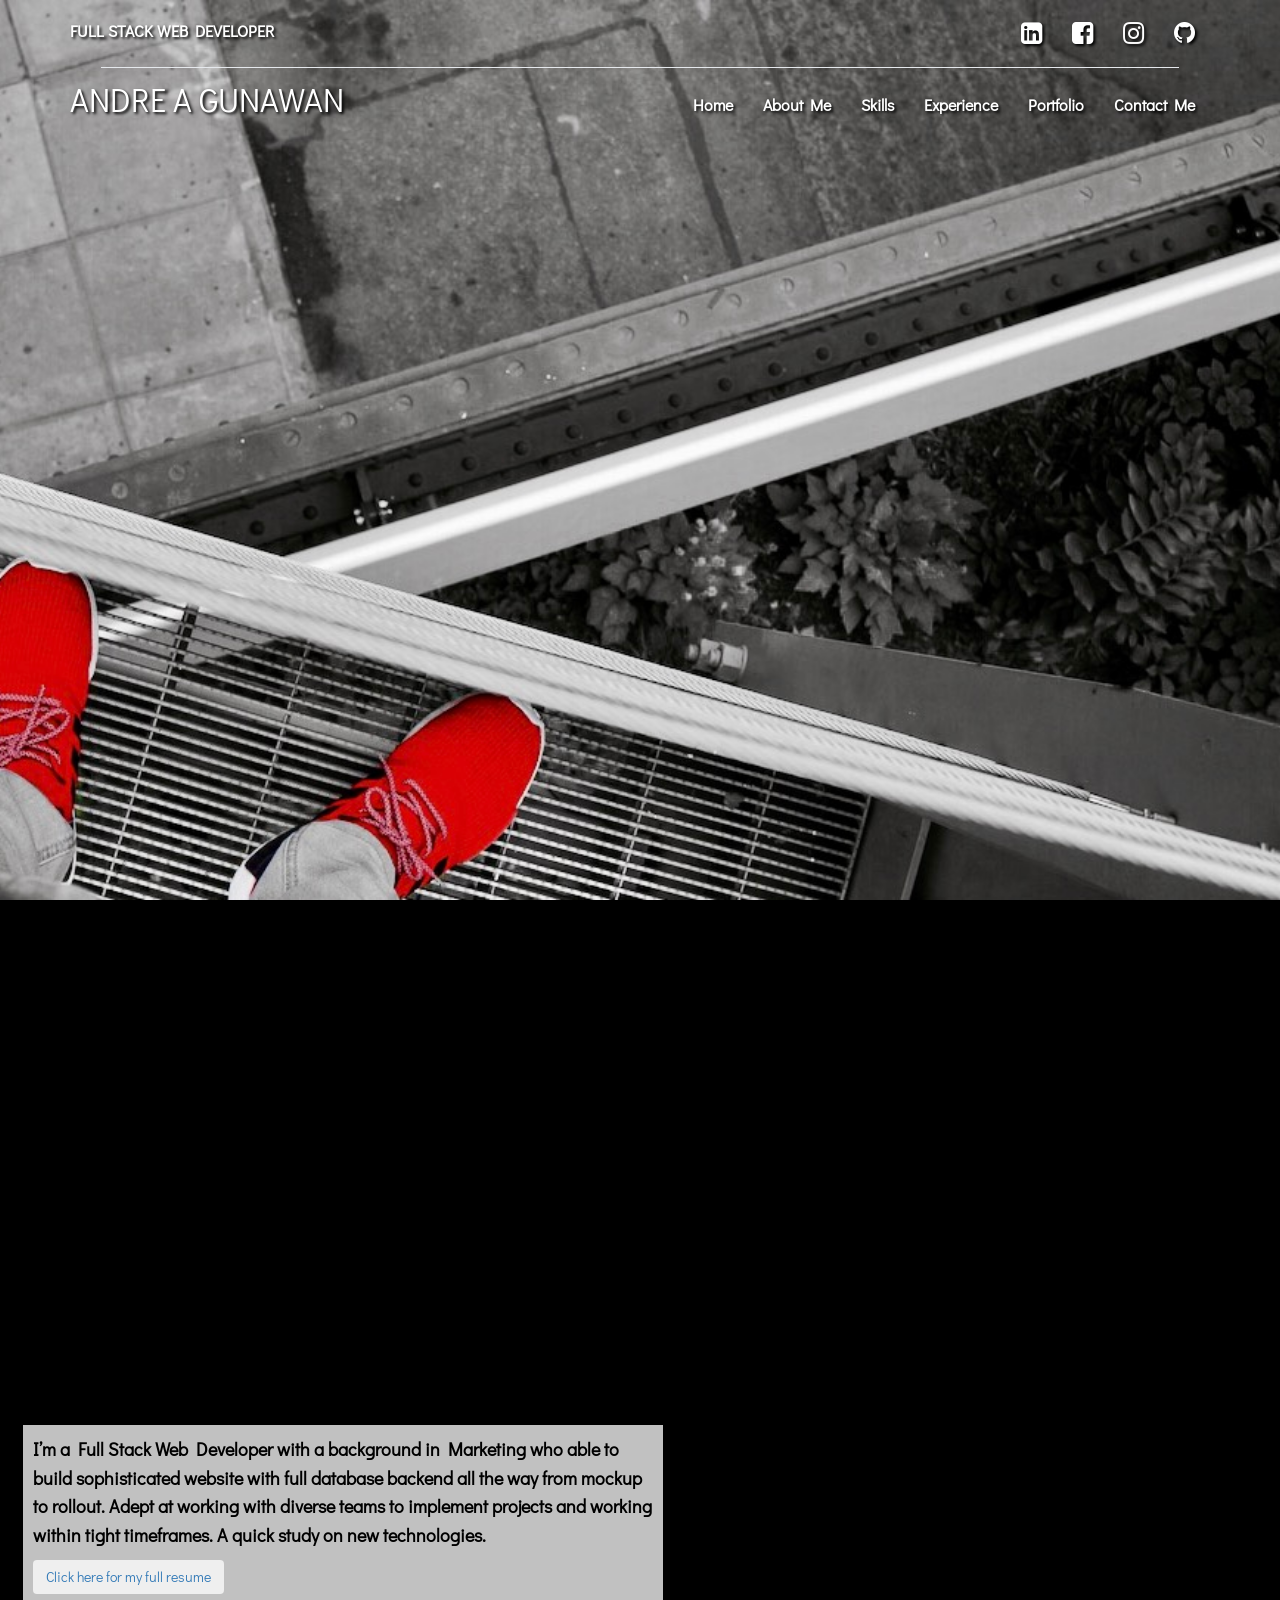
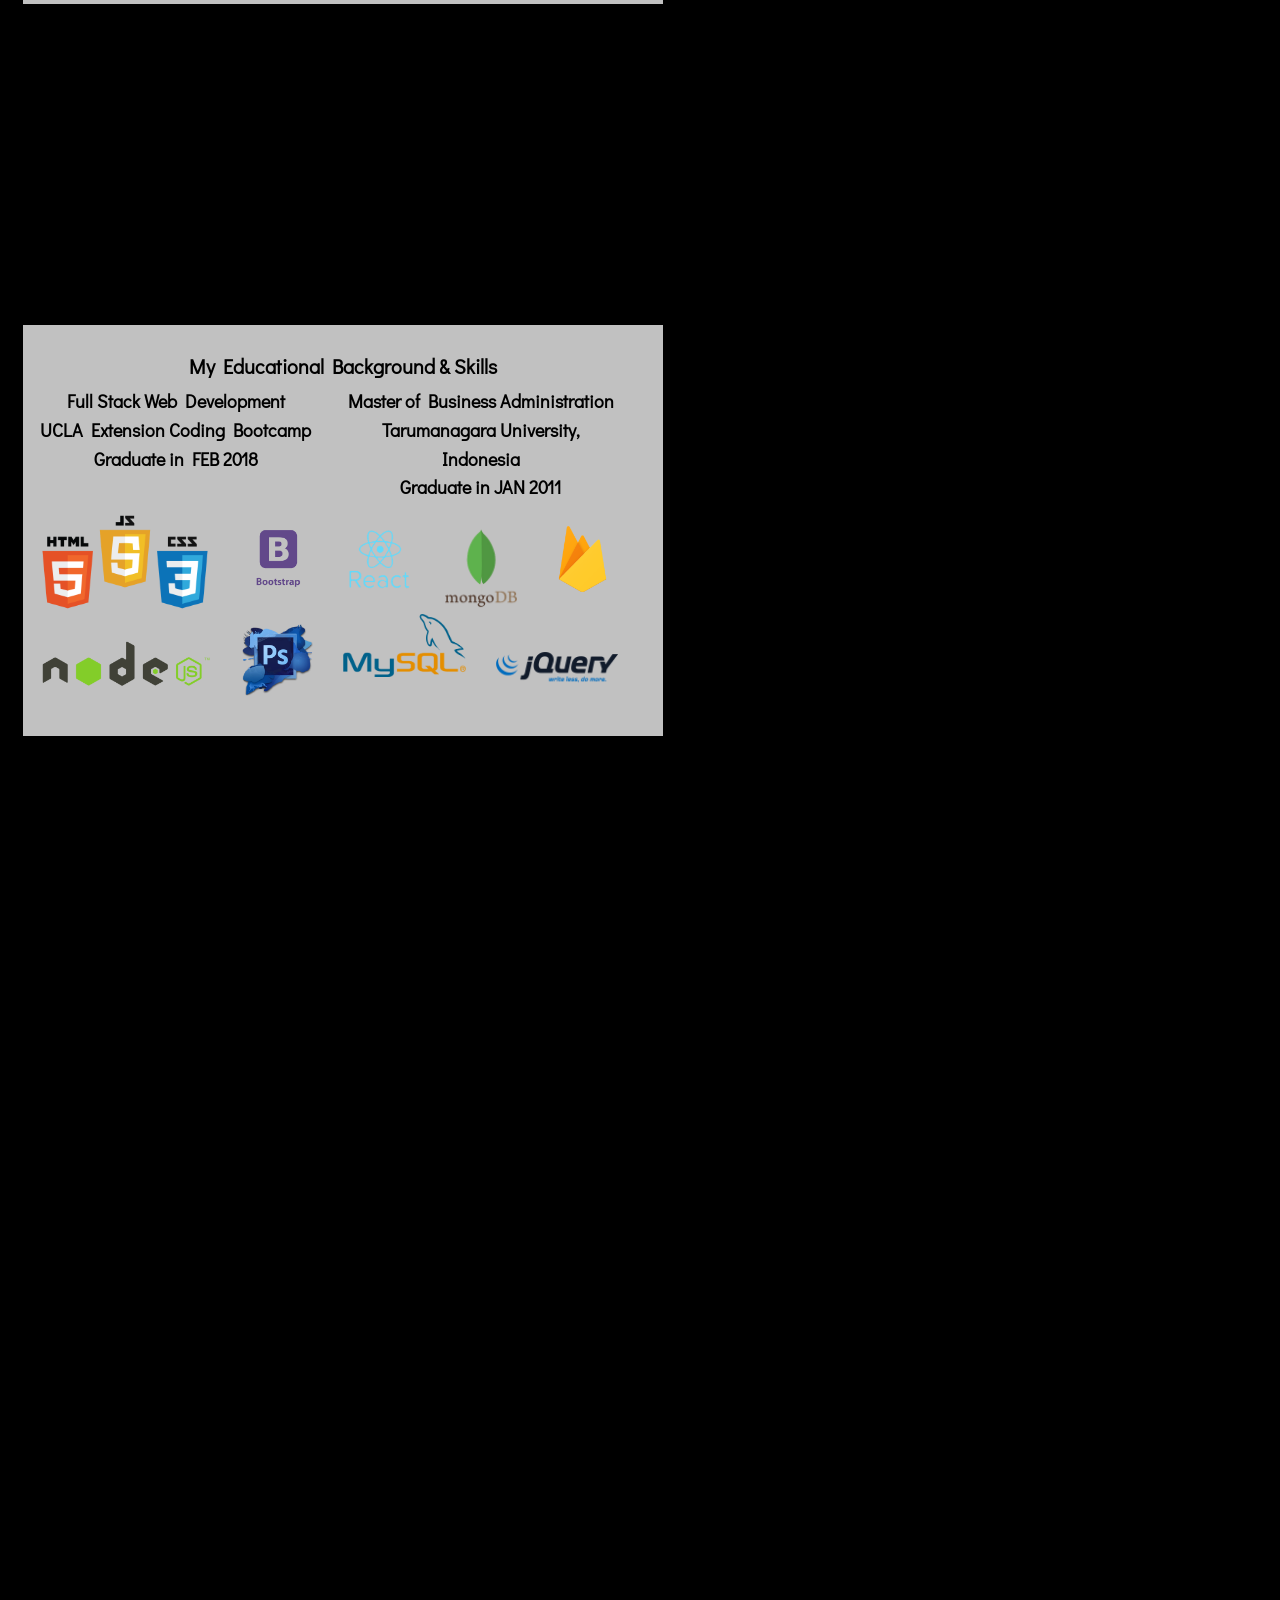
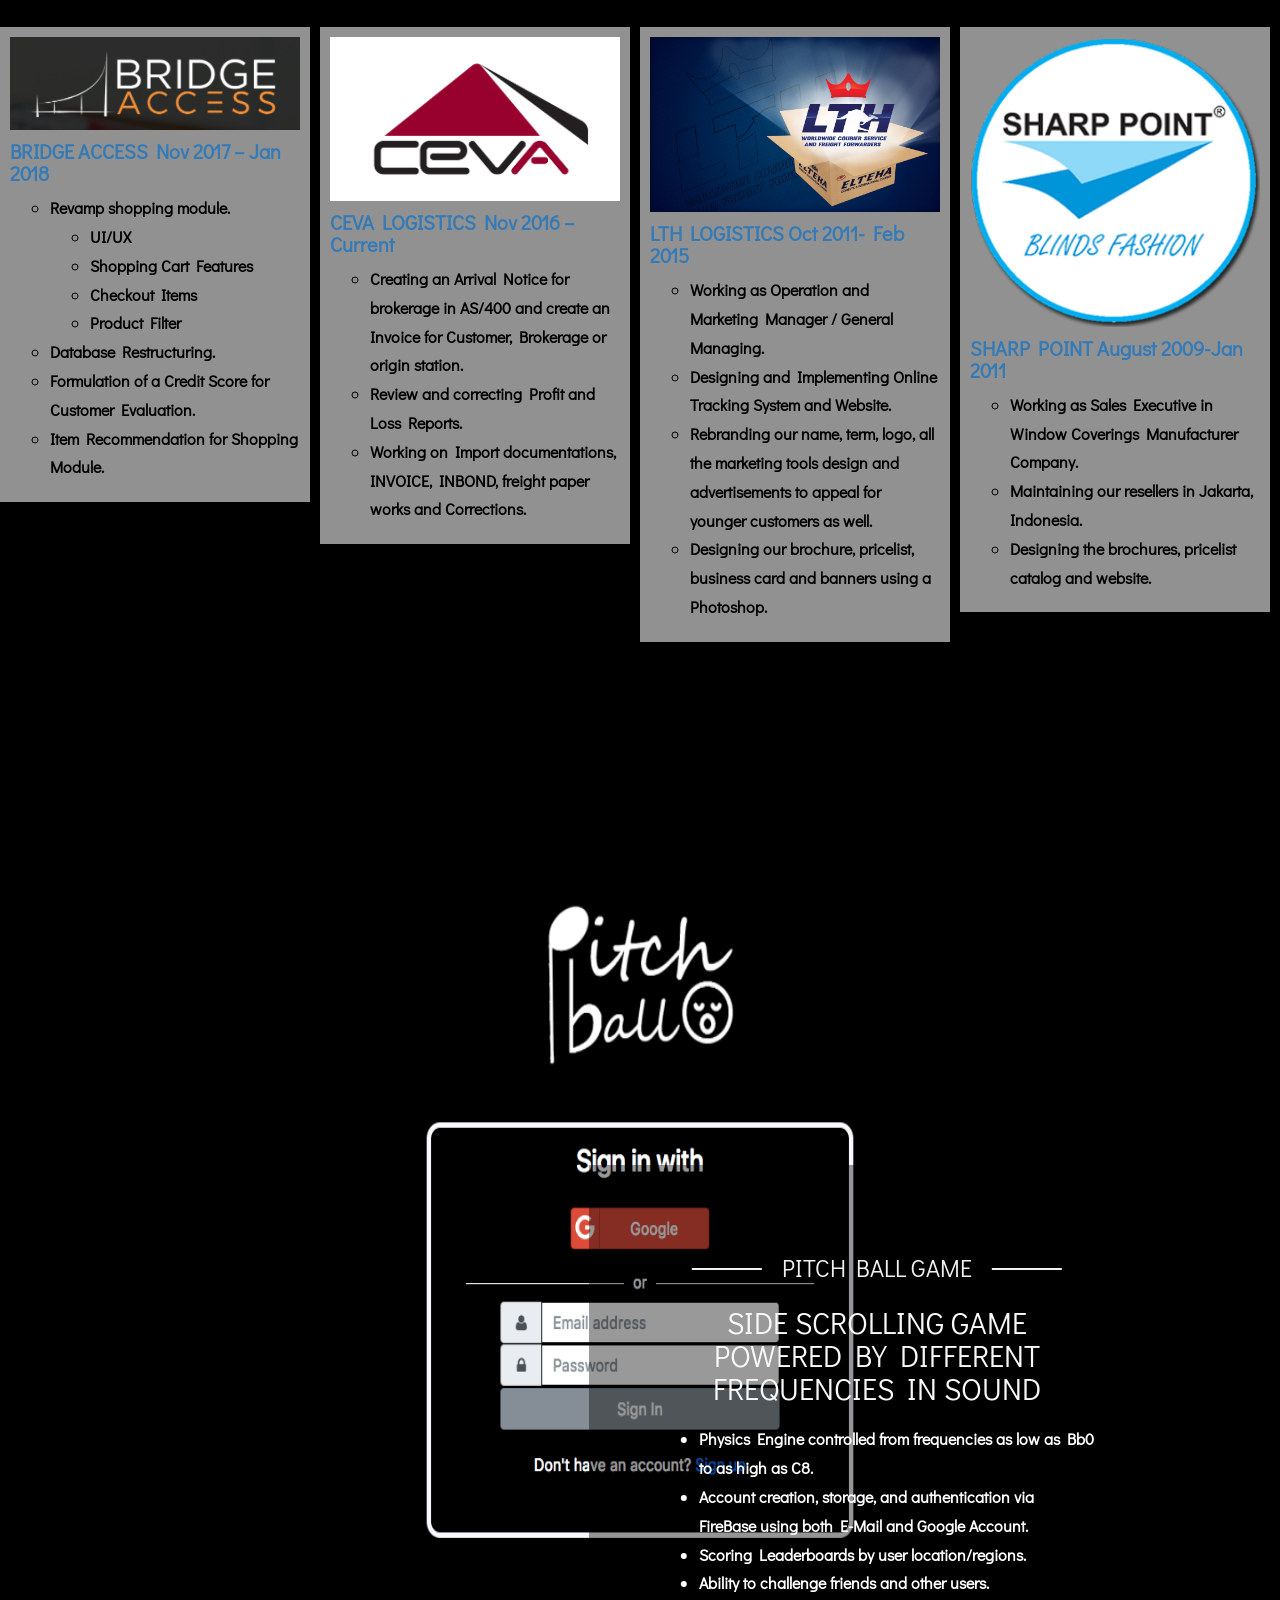
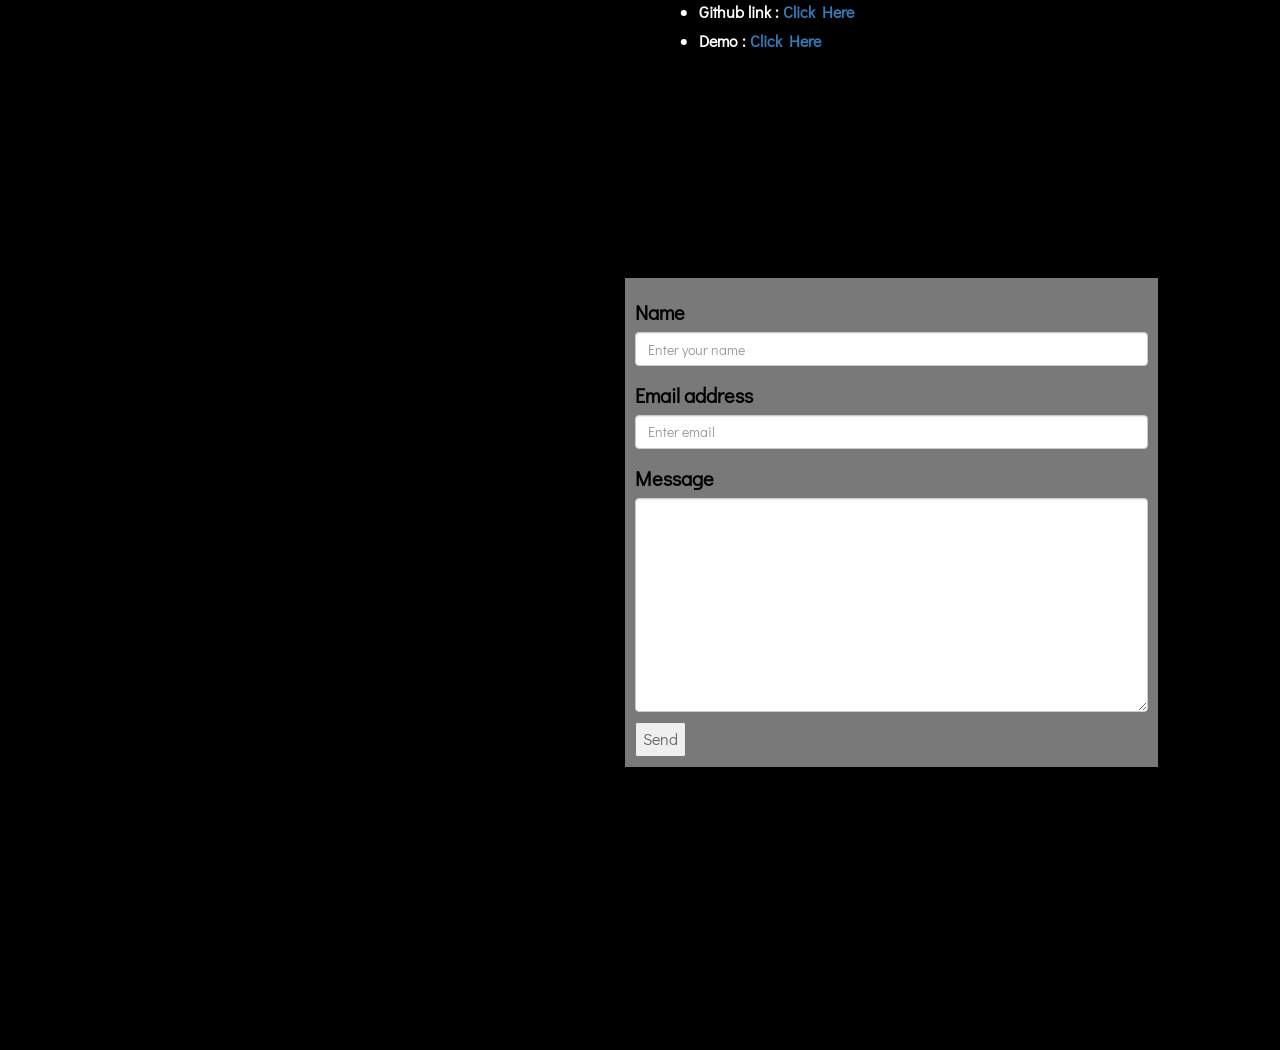
==== commit ed4fa813: "mobile" ====
--- a/main index.html
+++ b/main index.html
@@ -43,34 +43,34 @@
   <!-- down nav -->
   <nav class="navbar navbar-down">
     <div class="container">
-      <div class="flex-container">  
-        <div class="navbar-header flex-item">
-          <div class="navbar-brand" href="https://github.com/alphadsy">ANDRE A GUNAWAN</div>
-        </div>
-        <ul class="nav navbar-nav flex-item hidden-xs pull-right">
-            <li><a class="active" href="#indexID">Home</a></li>
-            <li><a href="#aboutMe">About Me</a></li>
-            <li><a href="#skills">Skills</a></li>
-            <li><a href="#pinBoot">Experience</a></li>
-            <li><a href="#owlCarousel">Portfolio</a></li>
-            <li><a href="#contactID">Contact Me</a></li>
-        </ul>
-
-        <!-- dropdown only mobile -->
-          <div class="dropdown visible-xs pull-right">
-            <button class="btn btn-default dropdown-toggle " type="button" id="dropdownmenu" data-toggle="dropdown">
-              <span class="glyphicon glyphicon-align-justify"></span> 
-            </button>
-            <ul class="dropdown-menu">
-                <li><a href="#indexID">Home</a></li>
+        <div class="flex-container">  
+            <div class="navbar-header flex-item">
+              <div class="navbar-brand" href="https://github.com/alphadsy">ANDRE A GUNAWAN</div>
+            </div>
+            <ul class="nav navbar-nav flex-item hidden-xs pull-right">
+                <li><a class="active" href="#indexID">Home</a></li>
                 <li><a href="#aboutMe">About Me</a></li>
                 <li><a href="#skills">Skills</a></li>
                 <li><a href="#pinBoot">Experience</a></li>
                 <li><a href="#owlCarousel">Portfolio</a></li>
-                <li role="separator" class="divider"></li>
                 <li><a href="#contactID">Contact Me</a></li>
             </ul>
-          </div>
+
+        <!-- dropdown only mobile -->
+            <div class="dropdown visible-xs pull-right">
+                <button class="btn btn-default dropdown-toggle " type="button" id="dropdownmenu" data-toggle="dropdown">
+                  <span class="glyphicon glyphicon-align-justify"></span> 
+                </button>
+                <ul class="dropdown-menu">
+                    <li><a href="#indexID">Home</a></li>
+                    <li><a href="#aboutMe">About Me</a></li>
+                    <li><a href="#skills">Skills</a></li>
+                    <li><a href="#pinBoot">Experience</a></li>
+                    <li><a href="#owlCarousel">Portfolio</a></li>
+                    <li role="separator" class="divider"></li>
+                    <li><a href="#contactID">Contact Me</a></li>
+                </ul>
+            </div>
         </div>  
       </div>
     </nav>
@@ -114,7 +114,7 @@
 
 <div id="aboutMe" class="pimg2">
     <div class="row">
-        <div class="col-md-6 about">
+        <div class="col-xs-12 col-sm-12 col-md-6 about">
             <p class="pBio">
                 I’m a Full Stack Web Developer with a background in Marketing who able to build sophisticated website with full database backend all the way from mockup to rollout. 
                 Adept at working with diverse teams to implement projects and working within tight timeframes. 
@@ -124,36 +124,36 @@
             <button type="button" class="btn btn-secondary">Click here for my full resume</button>
             </a>
         </div>
-        <div class="col-md-6"></div>
+        <div class="col-xs-0 col-sm-0 col-md-6"></div>
     </div> 
 
     <div id="skills" class="row" style="padding-bottom: 15%;">
-        <div class="col-md-6 text-center logos">
+        <div class="col-xs-12 col-sm-12 col-md-6 text-center logos">
             <h4>My Educational Background & Skills</h4>
             <div class="row text-center">
-                <div class="col-md-6">
+                <div class="col-xs-12 col-sm-12 col-md-6">
                     <p>Full Stack Web Development<br>UCLA Extension Coding Bootcamp<br>Graduate in FEB 2018</p>
                 </div>
-                <div class="col-md-6">
+                <div class="col-xs-12 col-sm-12 col-md-6">
                     <p>Master of Business Administration<br>Tarumanagara University, Indonesia<br>Graduate in JAN 2011</p>
                 </div>
             </div>
 
             <div class="row">
-                <div class="col-xs-4 col-md-4"><img src="assets/images/html2.png" alt="node" class="skillsLogo"/></div>
-                <div class="col-xs-2 col-md-2"><img src="assets/images/boot.png" alt="bootstrap" class="skillsLogo" style="margin-top: 15%"/></div>
-                <div class="col-xs-2 col-md-2"><img src="assets/images/react.png" alt="react" class="skillsLogo" style="margin-top: 15%" /></div>
-                <div class="col-xs-2 col-md-2"><img src="assets/images/mongo-db.png" alt="mongo-db" class="skillsLogo" style="margin-top: 20%" /></div>
-                <div class="col-xs-2 col-md-2"><img src="assets/images/firebase.png" alt="firebase" class="skillsLogo" style="margin-top: 15%" /></div>
+                <div class="col-xs-4 col-sm-4 col-md-4"><img src="assets/images/html2.png" alt="node" class="skillsLogo"/></div>
+                <div class="col-xs-2 col-sm-2 col-md-2"><img src="assets/images/boot.png" alt="bootstrap" class="skillsLogo" style="margin-top: 15%"/></div>
+                <div class="col-xs-2 col-sm-2 col-md-2"><img src="assets/images/react.png" alt="react" class="skillsLogo" style="margin-top: 15%" /></div>
+                <div class="col-xs-2 col-sm-2 col-md-2"><img src="assets/images/mongo-db.png" alt="mongo-db" class="skillsLogo" style="margin-top: 20%" /></div>
+                <div class="col-xs-2 col-sm-2 col-md-2"><img src="assets/images/firebase.png" alt="firebase" class="skillsLogo" style="margin-top: 15%" /></div>
             </div>
             <div class="row">
-                <div class="col-xs-4 col-md-4"><img src="assets/images/node.png" alt="node" class="skillsLogo" style="margin-top: 15%" /></div>
-                <div class="col-xs-2 col-md-2"><img src="assets/images/ps.png" alt="ps" class="skillsLogo" style="margin-top: 15%" /></div>
-                <div class="col-xs-3 col-md-3"><img src="assets/images/mysql.png" alt="mysql" class="skillsLogo" /></div>
-                <div class="col-xs-3 col-md-3"><img src="assets/images/jquery.png" alt="jquery" class="skillsLogo" /></div>
-            </div>
-        </div>
-        <div class="col-md-6"></div>
+                <div class="col-xs-4 col-sm-4 col-md-4"><img src="assets/images/node.png" alt="node" class="skillsLogo" style="margin-top: 15%" /></div>
+                <div class="col-xs-2 col-sm-2 col-md-2"><img src="assets/images/ps.png" alt="ps" class="skillsLogo" style="margin-top: 15%" /></div>
+                <div class="col-xs-3 col-sm-3 col-md-3"><img src="assets/images/mysql.png" alt="mysql" class="skillsLogo" /></div>
+                <div class="col-xs-3 col-sm-3 col-md-3"><img src="assets/images/jquery.png" alt="jquery" class="skillsLogo" /></div>
+            </div>
+        </div>
+        <div class="col-xs-0 col-sm-0 col-md-6"></div>
     </div>       
 </div>
 
@@ -229,7 +229,8 @@
         </ul>
     </article>
  -->
-    <article class="white-panel"><img src="assets/images/bridge.png" alt="">
+
+      <article class="white-panel"><img src="assets/images/bridge.png" alt="">
         <h4><a href="https://bridgeaccess.life/" target="_blank">BRIDGE ACCESS Nov 2017 – Jan 2018</a></h4>
         <ul style="list-style-type:circle">
             <li>Revamp shopping module.
@@ -266,7 +267,6 @@
             </ul>
       </article>
 
-
       <article class="white-panel"> <img src="assets/images/sharp.png" alt="">
         <h4><a href="http://www.sharppointblinds.com/en/our-story/" target="_blank">SHARP POINT August 2009-Jan 2011</a></h4>
             <ul style="list-style-type:circle">
@@ -290,7 +290,7 @@
             <li style="color: white;">Account creation, storage, and authentication via FireBase using both E-Mail and Google Account.</li>
             <li style="color: white;">Scoring Leaderboards by user location/regions.</li>
             <li style="color: white;">Ability to challenge friends and other users.</li>
-            <li style="color: white;">Randomized Player Emoji Avatar during each new game.</li>
+<!--             <li style="color: white;">Randomized Player Emoji Avatar during each new game.</li> -->
             <li style="color: white;">Github link : <a href="https://github.com/andregunawan/pitch-ball" target="_blank">Click Here</a></li>
             <li style="color: white;">Demo : <a href="https://andregunawan.github.io/pitch-ball/" target="_blank">Click Here</a></li>
         </ul>
@@ -304,20 +304,20 @@
       <h2>Revamp Shopping Module</h2>
         <ul class="text-left">
             <li style="color: white;">UI / UX
-                <ul>
+<!--                 <ul>
                     <li style="color: white;">Storefront and Product Details</li>
-                </ul>
+                </ul> -->
             </li>
             <li style="color: white;">Shopping Cart Features
-                <ul>
+<!--                 <ul>
                     <li style="color: white;">Add to Cart, Update Quantity and Delete Items in Cart</li>
-                </ul>
+                </ul> -->
             </li>
             <li style="color: white;">Checkout Items</li>
             <li style="color: white;">Product Filter
-                <ul>
+<!--                 <ul>
                     <li style="color: white;">Search, Price Range, Category, Pagination</li>
-                </ul>
+                </ul> -->
             </li>
             <li style="color: white;">Github link : <a href="https://github.com/andregunawan/bridgeAccess" target="_blank">Click Here</a></li>
             <li style="color: white;">Demo : <a href="https://guarded-gorge-21782.herokuapp.com/shop/product_categories/1" target="_blank">Click Here</a></li>
@@ -373,11 +373,12 @@
 
 <div id="contactID" class="pimg5">
     <div class= "row">
-        <div class="col-md-1"></div>
-        <div class="col-md-5" style="margin-top: 10%;">
+        <div class="col-xs-1 col-sm-0 col-md-1"></div>
+        <div class="col-xs-11 col-sm-12 col-md-5" style="margin-top: 10%;">
             <iframe src="https://www.google.com/maps/embed?pb=!1m18!1m12!1m3!1d26451.347747528183!2d-117.97060304261294!3d34.033135209096685!2m3!1f0!2f0!3f0!3m2!1i1024!2i768!4f13.1!3m3!1m2!1s0x80c2d6465677b719%3A0x33f5614e686e0897!2sLa+Puente%2C+CA!5e0!3m2!1sen!2sus!4v1514437655740" width="100%" height="488" frameborder="0" style="border:0" allowfullscreen></iframe>
         </div>
-        <div class="col-md-5 contactMe" style="margin-top: 10%;">
+
+        <div class="col-xs-12 col-sm-12 col-md-5 contactMe" style="margin-top: 10%;">
             <form action="https://formspree.io/andreagungpratama16@gmail.com" method="POST">
                 <div class="form-group" style="margin-top: 2%">
                     <label>Name</label>
@@ -393,7 +394,7 @@
                     <input class="button" type="submit" value="Send" style="margin-top: 2%">
                 </div>
             </form>
-        <div class="col-md-1"></div>
+        <div class="col-xs-0 col-sm-0 col-md-1"></div>
     </div>
 </div>
 
--- a/assets/css/style.css
+++ b/assets/css/style.css
@@ -17,11 +17,6 @@
   background-position:center;
   background-size:cover;
   background-repeat:no-repeat;
-
-  /*
-    fixed = parallax
-    scroll = normal
-  */
   background-attachment:fixed;
 }
 
@@ -72,37 +67,6 @@
 
 .row {
   width: 100%;
-}
-
-
-@media(max-width:568px){
-  .pimg1, .pimg2, .pimg3, .pimg4{
-    background-attachment:scroll;
-  }
-}
-
-@media only screen and (min-device-width: 375px) and (max-device-height: 667px) and (orientation : landscape) and (-webkit-device-pixel-ratio: 2){
-  .pimg1, .pimg2, .pimg3, .pimg4{
-    background-attachment:scroll;
-  }
-
-  .skillsLogo {
-    width: 10%;
-    height: 10%;
-  }
-
-}
-
-@media only screen and (min-device-width: 375px) and (max-device-height: 667px) and (orientation : portrait) and (-webkit-device-pixel-ratio: 2){
-  .pimg1, .pimg2, .pimg3, .pimg4{
-    background-attachment:scroll;
-  }
-
-  .skillsLogo {
-    width: 10%;
-    height: 10%;
-  }
-
 }
 
 
@@ -653,8 +617,133 @@
   margin-top: 6%;"
 }
 
-
-
-
-
-
+@media(max-width:568px){
+  .pimg1, .pimg2, .pimg3, .pimg4{
+    background-attachment:scroll;
+  }
+}
+
+@media only screen and (min-device-width: 414px) and (max-device-height: 736px){
+  .pimg1, .pimg2, .pimg3, .pimg4{
+    background-attachment:scroll;
+  }
+  
+  p {
+    font-size: 14px;
+  }
+
+  h4 {
+    font-size: 16px;
+  }
+
+  li {
+    font-size: 14px;
+  }
+
+  article > img {
+    width: 0px;
+    visibility: hidden;
+  }
+
+  .about {
+    margin-top: 41%;
+  }
+
+  .pBio {
+    font-size: 14px;
+  }
+
+  .pimg1{
+  background-image:url('../images/aboutMe.png');
+  min-height:100%;
+  }
+
+  .pimg2 {
+    background-image:url('../images/main-bg.jpg');
+    min-height:100%;
+  }
+  .contactMe {
+    margin-left: 4%;
+  }
+
+  .owl-carousel {
+    height: 100%;
+  }
+
+  .slide {
+    height: 100%;
+  }
+
+  .slide > img {
+    height: 40%;
+  }
+
+
+  .slide-content {
+  top: 60%;
+  width: 70%;
+  padding: 0px 0px 0;
+  }
+  .slide-content, 
+  .slide-content h3,
+  .slide-content h2,
+  .slide-content p,
+  .slide-content h3:before,
+  .slide-content h3:after {
+    transition: all 2s ease;
+  }
+  .slide-content h3 {
+    font-size: 14px;
+  }
+
+  .slide-content h2 {
+    margin-top: 0px;
+    margin-bottom: 0px;
+    font-size: 14px;
+  }
+  .slide-content p {
+    line-height: 1em;
+    letter-spacing: 0.5px;
+    font-size: 12px;
+  }
+
+  .slide-content li {
+    font-size: 12px;
+  }
+
+}
+
+
+/* Small Devices, Tablets */
+@media only screen and (min-width : 768px) {
+  .pimg1, .pimg2, .pimg3, .pimg4{
+    background-attachment:scroll;
+  }
+
+}
+
+@media only screen and (min-width : 777px) {
+  .pimg1, .pimg2, .pimg3, .pimg4, .pimg5{
+  position:relative;
+  /*opacity:0.90;*/
+  background-position:center;
+  background-size:cover;
+  background-repeat:no-repeat;
+  background-attachment:fixed;
+}
+
+  .pimg1{
+  background-image:url('../images/main-bg.jpg');
+  }
+
+  .pimg2 {
+    background-image:url('../images/aboutMe3.jpg');
+  }
+
+}
+
+
+
+
+
+
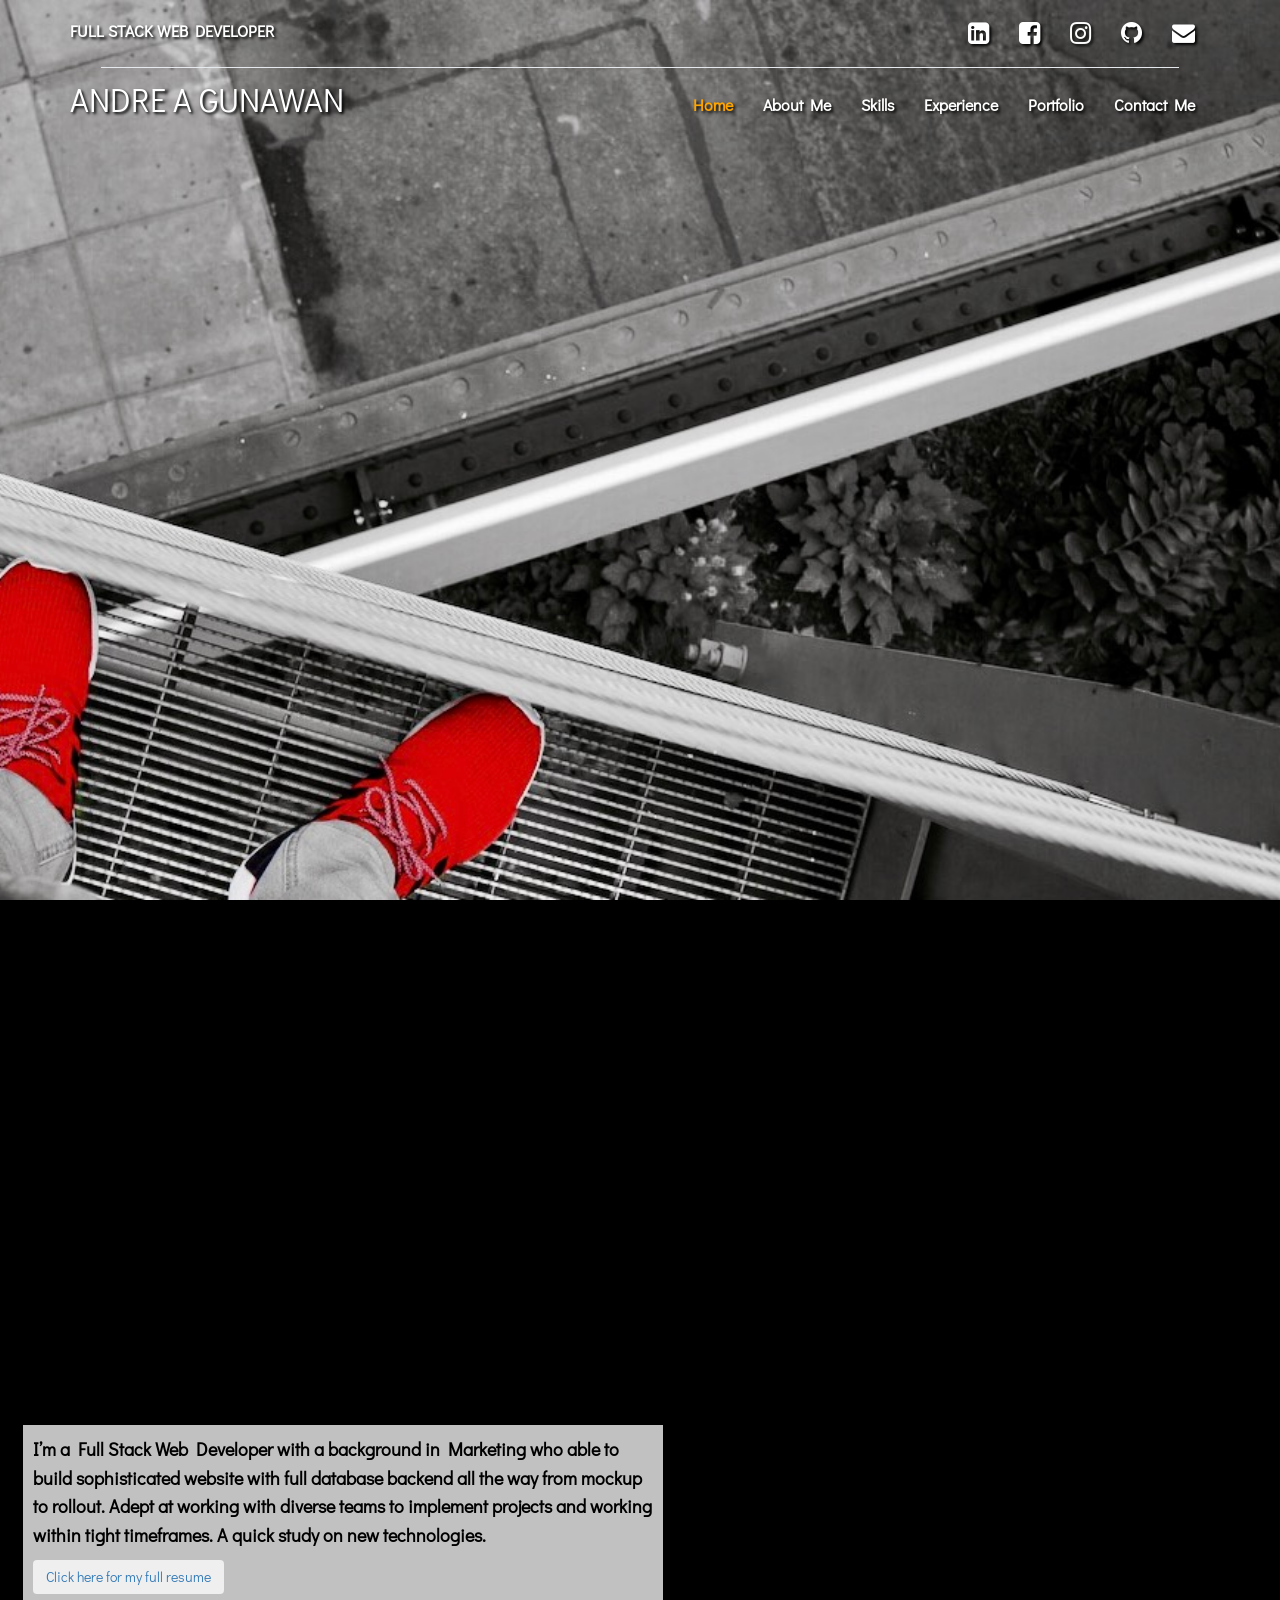
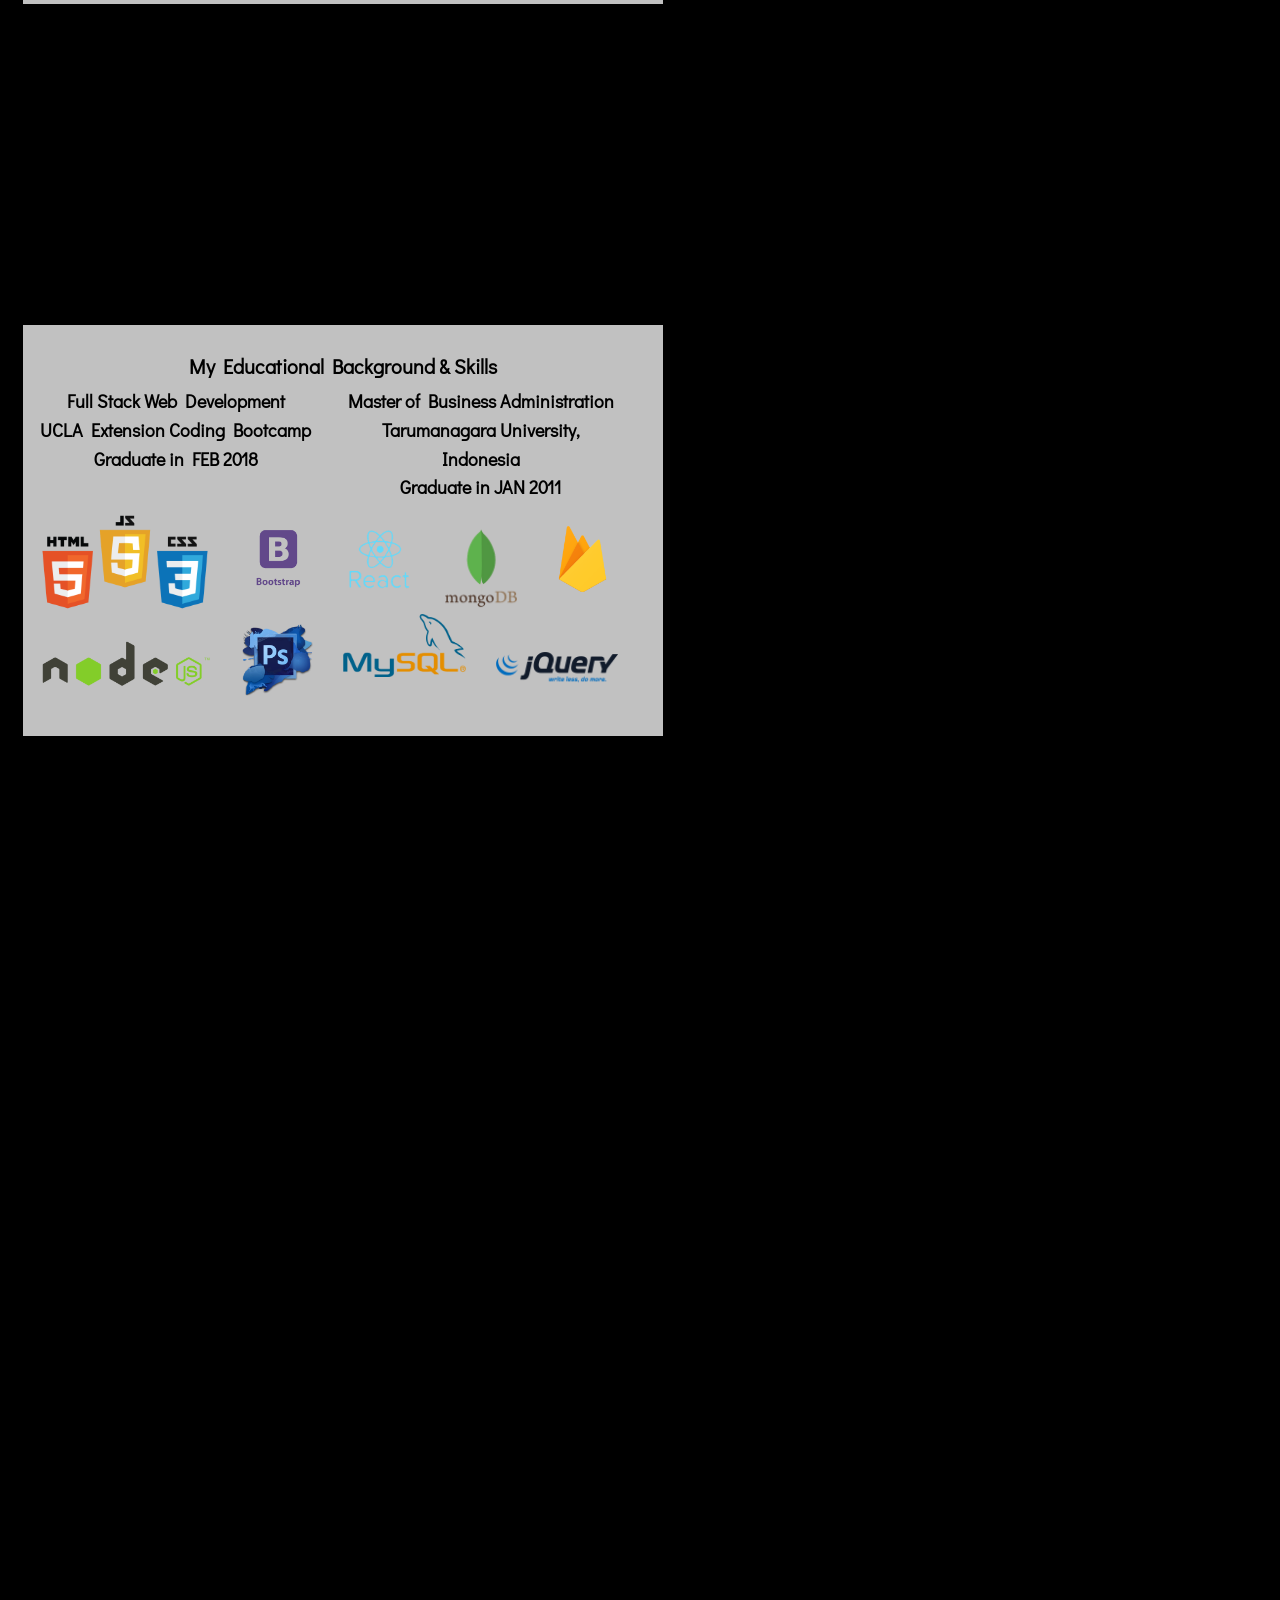
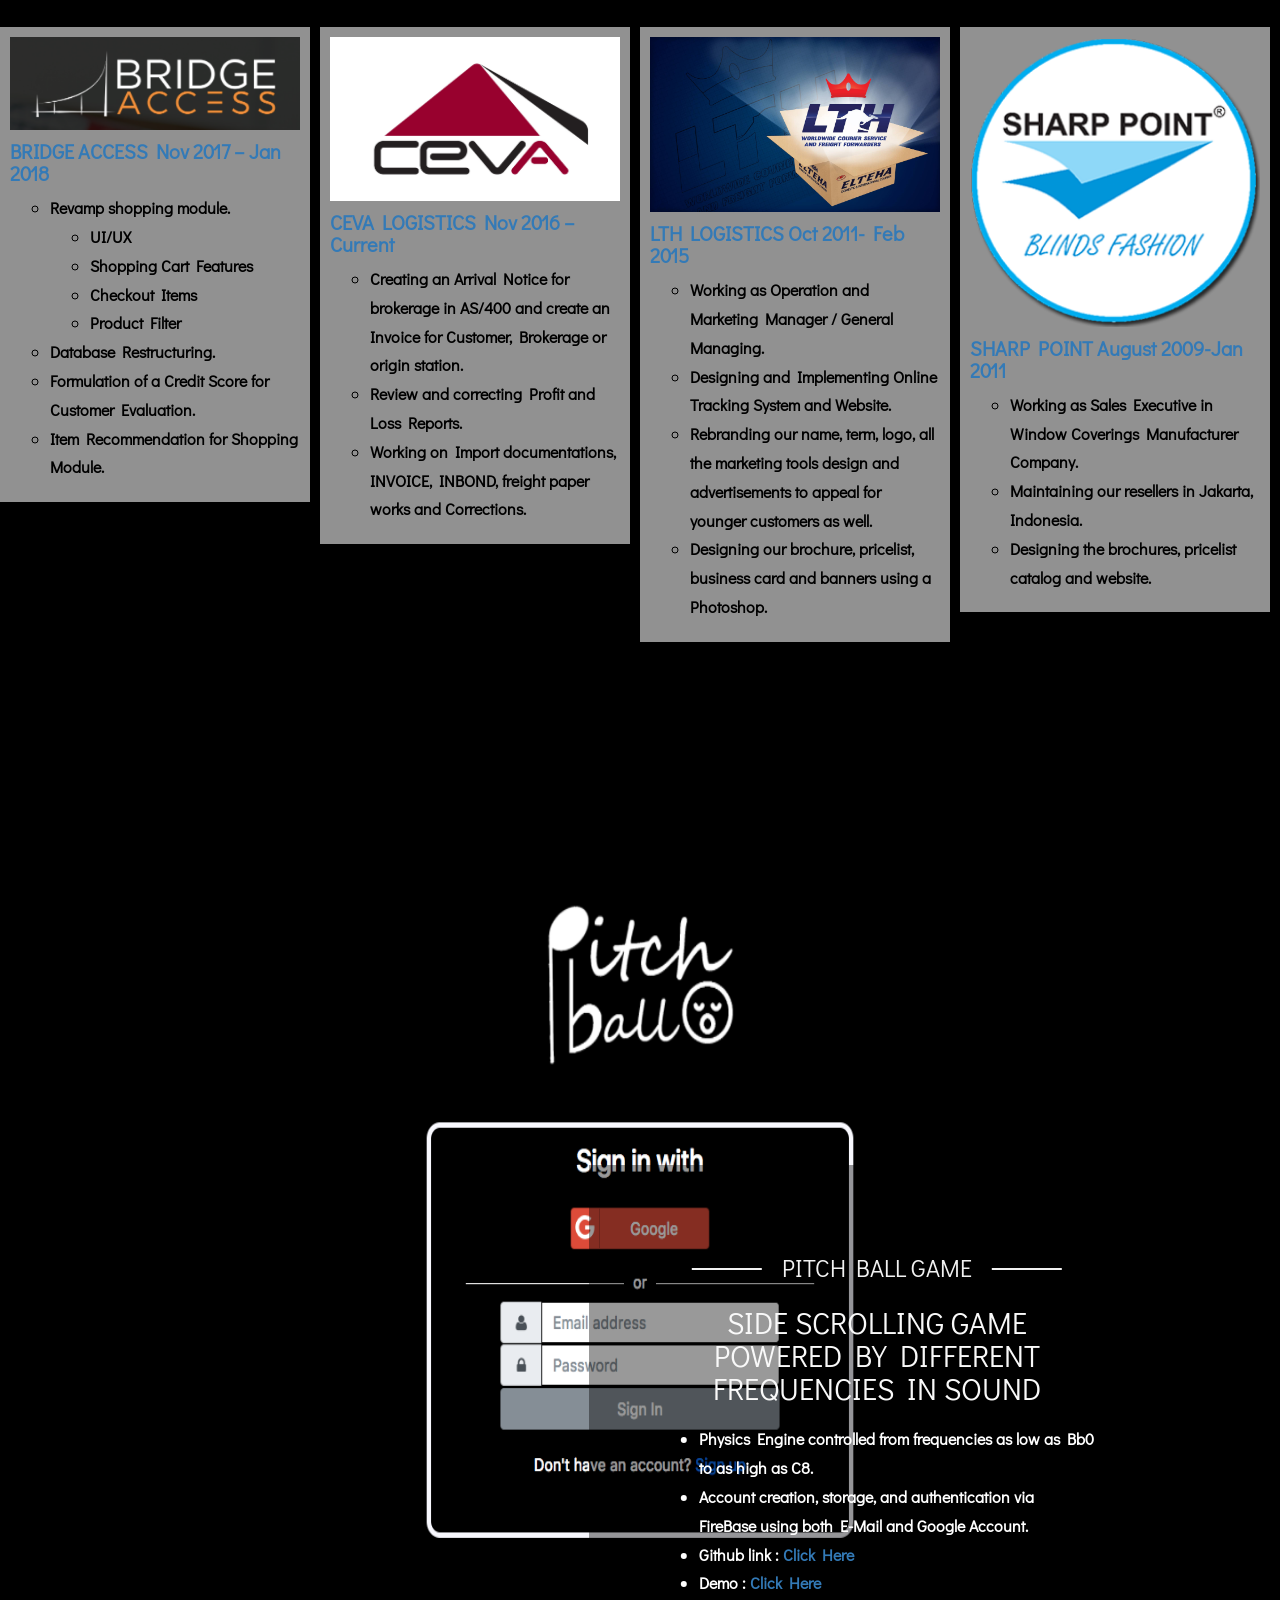
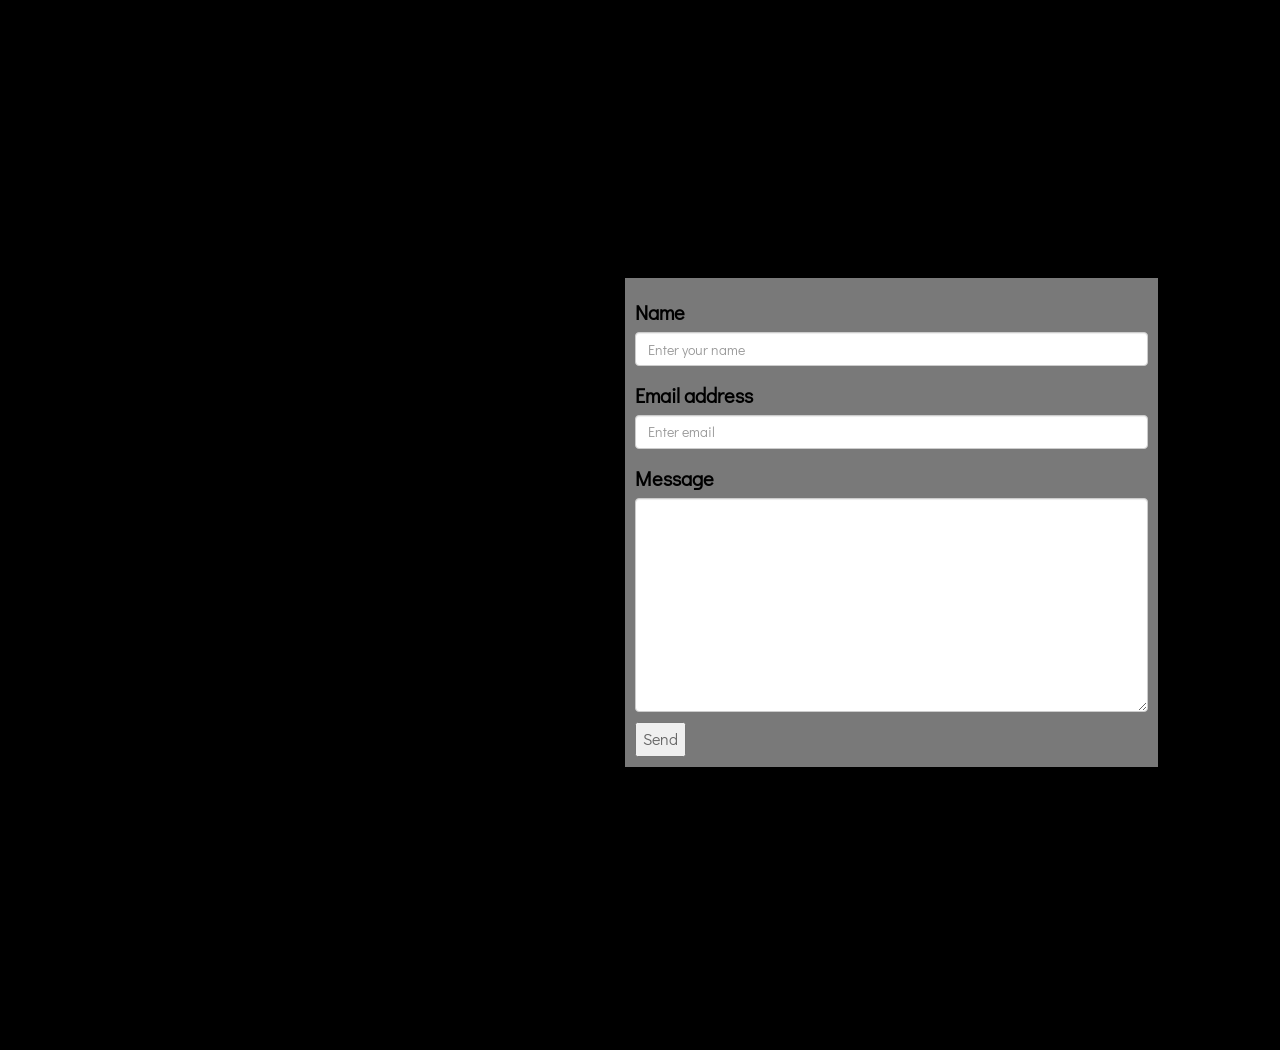
==== commit f17d09d7: "mobile" ====
--- a/main index.html
+++ b/main index.html
@@ -4,7 +4,7 @@
     <meta charset="UTF-8">
     <meta name="viewport" content="width=device-width, initial-scale=1, shrink-to-fit=no">
     <title>Andre A Gunawan</title>
-    <link rel="stylesheet" href="assets/bootstrap/css/bootstrap.min.css"> 
+    <link rel="stylesheet" href="https://maxcdn.bootstrapcdn.com/bootstrap/3.3.7/css/bootstrap.min.css" integrity="sha384-BVYiiSIFeK1dGmJRAkycuHAHRg32OmUcww7on3RYdg4Va+PmSTsz/K68vbdEjh4u" crossorigin="anonymous">
     <link rel="stylesheet" href="https://cdnjs.cloudflare.com/ajax/libs/font-awesome/4.7.0/css/font-awesome.min.css">
     <link rel="stylesheet" href="assets/css/style.css"> 
     <link href="https://fonts.googleapis.com/css?family=Didact+Gothic" rel="stylesheet">
@@ -24,9 +24,6 @@
     <div class="container">
       <!-- left nav top -->
       <ul class="nav navbar-nav pull-left" style="margin-top: 1%;">
-<!--         <li><a href="#"><span class="glyphicon glyphicon-thumbs-up text-white"></span></a></li>
-        <li><a href="#"><span class="glyphicon glyphicon-globe text-white"></span></a></li>
-        <li><a href="#"><span class="glyphicon glyphicon-pushpin text-white"></span></a></li> -->
         <li class="text-white">FULL STACK WEB DEVELOPER</li>
       </ul>
       <!-- right nav top -->
@@ -35,7 +32,7 @@
         <li><a href="https://www.facebook.com/dr.e166" target="_blank"><i class="fa fa-facebook-square" style="font-size:25px;color:white"></i></a></li>
         <li><a href="https://www.instagram.com/andre_a_gunawan/?hl=en" target="_blank"><i class="fa fa-instagram" style="font-size:25px;color:white"></i></a></li>
         <li><a href="https://github.com/andregunawan" target="_blank"><i class="fa fa-github" style="font-size:25px;color:white"></i></a></li>
-        <!-- <li><a href="mailto:johnandrechen@gmail.com" target="_blank"><i class="fa fa-google" style="font-size:25px;color:white"></i></a></li> -->
+        <li><a href="mailto:johnandrechen@gmail.com" target="_blank"><i class="fa fa-envelope" style="font-size:23px;color:white"></i></a></li>
       </ul>
     </div>
     <div class="dividline light-grey"></div>
@@ -46,7 +43,22 @@
         <div class="flex-container">  
             <div class="navbar-header flex-item">
               <div class="navbar-brand" href="https://github.com/alphadsy">ANDRE A GUNAWAN</div>
-            </div>
+              <nav class="navbar navbar-top visible-xs">
+                <div class="container">
+                  <!-- left nav top -->
+                  <ul class="nav navbar-nav" style="width: 120%;text-align: center;">
+                    <li class="text-white" style="font-size: 12px;">FULL STACK WEB DEVELOPER</li>
+
+                    <li><a href="https://www.linkedin.com/in/andre-gunawan-a2a61913a/" target="_blank"><i class="fa fa-linkedin-square" style="font-size:20px;color:white;"></i></a></li>
+                    <li><a href="https://www.facebook.com/dr.e166" target="_blank"><i class="fa fa-facebook-square" style="font-size:20px;color:white;margin-left: -15px;"></i></a></li>
+                    <li><a href="https://www.instagram.com/andre_a_gunawan/?hl=en" target="_blank"><i class="fa fa-instagram" style="font-size:20px;color:white;margin-left: -15px;"></i></a></li>
+                    <li><a href="https://github.com/andregunawan" target="_blank"><i class="fa fa-github" style="font-size:20px;color:white;margin-left: -15px;"></i></a></li>
+                    <li><a href="mailto:johnandrechen@gmail.com" target="_blank"><i class="fa fa-envelope" style="font-size:18px;color:white;margin-left: -15px;"></i></a></li>
+                  </ul>
+                </div>
+              </nav>
+            </div>
+            
             <ul class="nav navbar-nav flex-item hidden-xs pull-right">
                 <li><a class="active" href="#indexID">Home</a></li>
                 <li><a href="#aboutMe">About Me</a></li>
@@ -62,13 +74,13 @@
                   <span class="glyphicon glyphicon-align-justify"></span> 
                 </button>
                 <ul class="dropdown-menu">
-                    <li><a href="#indexID">Home</a></li>
-                    <li><a href="#aboutMe">About Me</a></li>
-                    <li><a href="#skills">Skills</a></li>
-                    <li><a href="#pinBoot">Experience</a></li>
-                    <li><a href="#owlCarousel">Portfolio</a></li>
+                    <li><a href="#indexID" style="color: white;">Home</a></li>
+                    <li><a href="#aboutMe" style="color: white;">About Me</a></li>
+                    <li><a href="#skills" style="color: white;">Skills</a></li>
+                    <li><a href="#pinBoot" style="color: white;">Experience</a></li>
+                    <li><a href="#owlCarousel" style="color: white;">Portfolio</a></li>
                     <li role="separator" class="divider"></li>
-                    <li><a href="#contactID">Contact Me</a></li>
+                    <li><a href="#contactID" style="color: white;">Contact Me</a></li>
                 </ul>
             </div>
         </div>  
@@ -158,77 +170,6 @@
 </div>
 
 <div id="pinBoot" class="pimg3">
-    <!-- <div class="row">
-        <div class="col-md-6"></div>
-        <div class="col-md-5" style="margin-top: 5%; padding-bottom: 5%;">
-
-            <div class="row text-center">
-                <div class="col-md-12 text-left exp">
-                    <h4 style="text-align: center">BRIDGE ACCESS Nov 2017 – Jan 2018</h4>
-                    <ul style="list-style-type:circle">
-                        <li>Revamp shopping module.
-                            <ul>
-                                <li>UI/UX</li>
-                                <li>Shopping Cart Features</li>
-                                <li>Checkout Items</li>
-                                <li>Product Filter</li>
-                            </ul>
-                        </li>
-                        <li>Database Restructuring.</li>
-                        <li>Formulation of a Credit Score for Customer Evaluation.</li>
-                        <li>Item Recommendation for Shopping Module.</li>
-                    </ul>
-                </div>
-            </div>
-
-            <div class="row text-center">
-                <div class="col-md-12 text-left" style="margin-top: 3%">
-                    <h4 style="text-align: center">CEVA LOGISTICS Nov 2016 – Current</h4>
-                    <ul style="list-style-type:circle">
-                        <li>Creating an Arrival Notice for brokerage in AS/400 and create an Invoice for Customer, Brokerage or origin station.</li>
-                        <li>Review and correcting Profit and Loss Reports.</li>
-                        <li>Working on Import documentations, INVOICE, INBOND, freight
-                        paper works and Corrections.</li>
-                    </ul>
-                </div>
-            </div>
-
-            <div class="row text-center">
-                <div class="col-md-12 text-left" style="margin-top: 3%">
-                    <h4 style="text-align: center">LTH LOGISTICS Oct 2011- Feb 2015</h4>
-                    <ul style="list-style-type:circle">
-                        <li>Working as Operation and Marketing Manager / General Managing.</li>
-                        <li>Designing and Implementing Online Tracking System and Website.</li>
-                        <li>Rebranding our name, term, logo, all the marketing tools design and advertisements to appeal for younger customers as well.</li>
-                        <li>Designing our brochure, pricelist, business card and banners using a Photoshop.</li>
-                    </ul>
-                </div>
-            </div>
-
-            <div class="row text-center">
-                <div class="col-md-12 text-left" style="margin-top: 3%">
-                    <h4 style="text-align: center">SHARP POINT August 2009-Jan 2011</h4>
-                    <ul style="list-style-type:circle">
-                        <li>Working as Sales Executive in Window Coverings Manufacturer Company.</li>
-                        <li>Maintaining our resellers in Jakarta, Indonesia.</li>
-                        <li>Designing the brochures, pricelist catalog and website.</li>
-                    </ul>
-                </div>
-            </div>
-        </div>
-        <div class="col-md-1"></div>
-    </div>  -->
-
-<!--     <article class="white-panel"><img src="assets/images/liberty.png" alt="">
-        <h4><a href="https://www.cevalogistics.com/ceva-logistics" target="_blank">CEVA LOGISTICS Nov 2016 – Current</a></h4>
-        <ul style="list-style-type:circle">
-            <li>Creating an Arrival Notice for brokerage in AS/400 and create an Invoice for Customer, Brokerage or origin station.</li>
-            <li>Review and correcting Profit and Loss Reports.</li>
-            <li>Working on Import documentations, INVOICE, INBOND, freight
-            paper works and Corrections.</li>
-        </ul>
-    </article>
- -->
 
       <article class="white-panel"><img src="assets/images/bridge.png" alt="">
         <h4><a href="https://bridgeaccess.life/" target="_blank">BRIDGE ACCESS Nov 2017 – Jan 2018</a></h4>
@@ -288,8 +229,8 @@
         <ul class="text-left">
             <li style="color: white;">Physics Engine controlled from frequencies as low as Bb0 to as high as C8.</li>
             <li style="color: white;">Account creation, storage, and authentication via FireBase using both E-Mail and Google Account.</li>
-            <li style="color: white;">Scoring Leaderboards by user location/regions.</li>
-            <li style="color: white;">Ability to challenge friends and other users.</li>
+<!--             <li style="color: white;">Scoring Leaderboards by user location/regions.</li>
+            <li style="color: white;">Ability to challenge friends and other users.</li> -->
 <!--             <li style="color: white;">Randomized Player Emoji Avatar during each new game.</li> -->
             <li style="color: white;">Github link : <a href="https://github.com/andregunawan/pitch-ball" target="_blank">Click Here</a></li>
             <li style="color: white;">Demo : <a href="https://andregunawan.github.io/pitch-ball/" target="_blank">Click Here</a></li>
@@ -403,6 +344,7 @@
 <script src="assets/javascript/jquery.waypoints.min.js"></script>
 <script src="assets/javascript/app.js"></script>
 <script src="assets/javascript/waypoints.js"></script>
+<script src="https://maxcdn.bootstrapcdn.com/bootstrap/3.3.7/js/bootstrap.min.js" integrity="sha384-Tc5IQib027qvyjSMfHjOMaLkfuWVxZxUPnCJA7l2mCWNIpG9mGCD8wGNIcPD7Txa" crossorigin="anonymous"></script>
 
 </body>
 
--- a/assets/css/style.css
+++ b/assets/css/style.css
@@ -38,7 +38,7 @@
 
 .pimg3{
 /*  background-image:url('../images/expbg.jpg');*/
-  background-image:url('../images/blur-bg.jpg');
+  background-image:url('../images/blur.png');
   min-height:100%;
 }
 
@@ -48,7 +48,7 @@
 }
 
 .pimg5{
-  background-image:url('../images/blur-bg.jpg');
+  background-image:url('../images/blur.png');
   min-height:100%;
 }
 
@@ -173,7 +173,7 @@
 ********************/
 
 .second-bg { 
-    background-image: url(../images/blur-bg.jpg);
+    background-image: url(../images/blur.png);
     background-repeat: no-repeat;
     background-attachment: fixed;
     background-size: 100%;
@@ -555,14 +555,9 @@
    top:-50px;
 } 
 
-.navbar-default .navbar-nav>li>a:focus, .navbar-default .navbar-nav>li>a:hover {
+.navbar-default .navbar-nav>.active>a, .navbar-default .navbar-nav>.active>a:focus, .navbar-default .navbar-nav>.active>a:hover {
     color: orange;
-    background-color: transparent;
-}
-
-.active {
-    color: orange;
-    background-color: transparent;
+     background-color: transparent !important; 
 }
 
 .flex-container {
@@ -666,7 +661,7 @@
     margin-left: 4%;
   }
 
-  .owl-carousel {
+  #owlCarousel { 
     height: 100%;
   }
 
@@ -675,6 +670,7 @@
   }
 
   .slide > img {
+    padding-top: 10%;
     height: 40%;
   }
 
@@ -684,14 +680,7 @@
   width: 70%;
   padding: 0px 0px 0;
   }
-  .slide-content, 
-  .slide-content h3,
-  .slide-content h2,
-  .slide-content p,
-  .slide-content h3:before,
-  .slide-content h3:after {
-    transition: all 2s ease;
-  }
+
   .slide-content h3 {
     font-size: 14px;
   }
@@ -709,6 +698,11 @@
 
   .slide-content li {
     font-size: 12px;
+  }
+
+  .dropdown-menu {
+    background: rgba(242, 242, 242, 0.6);
+    box-shadow: 0px 1px 2px rgba(0, 0, 0, 0.3);
   }
 
 }
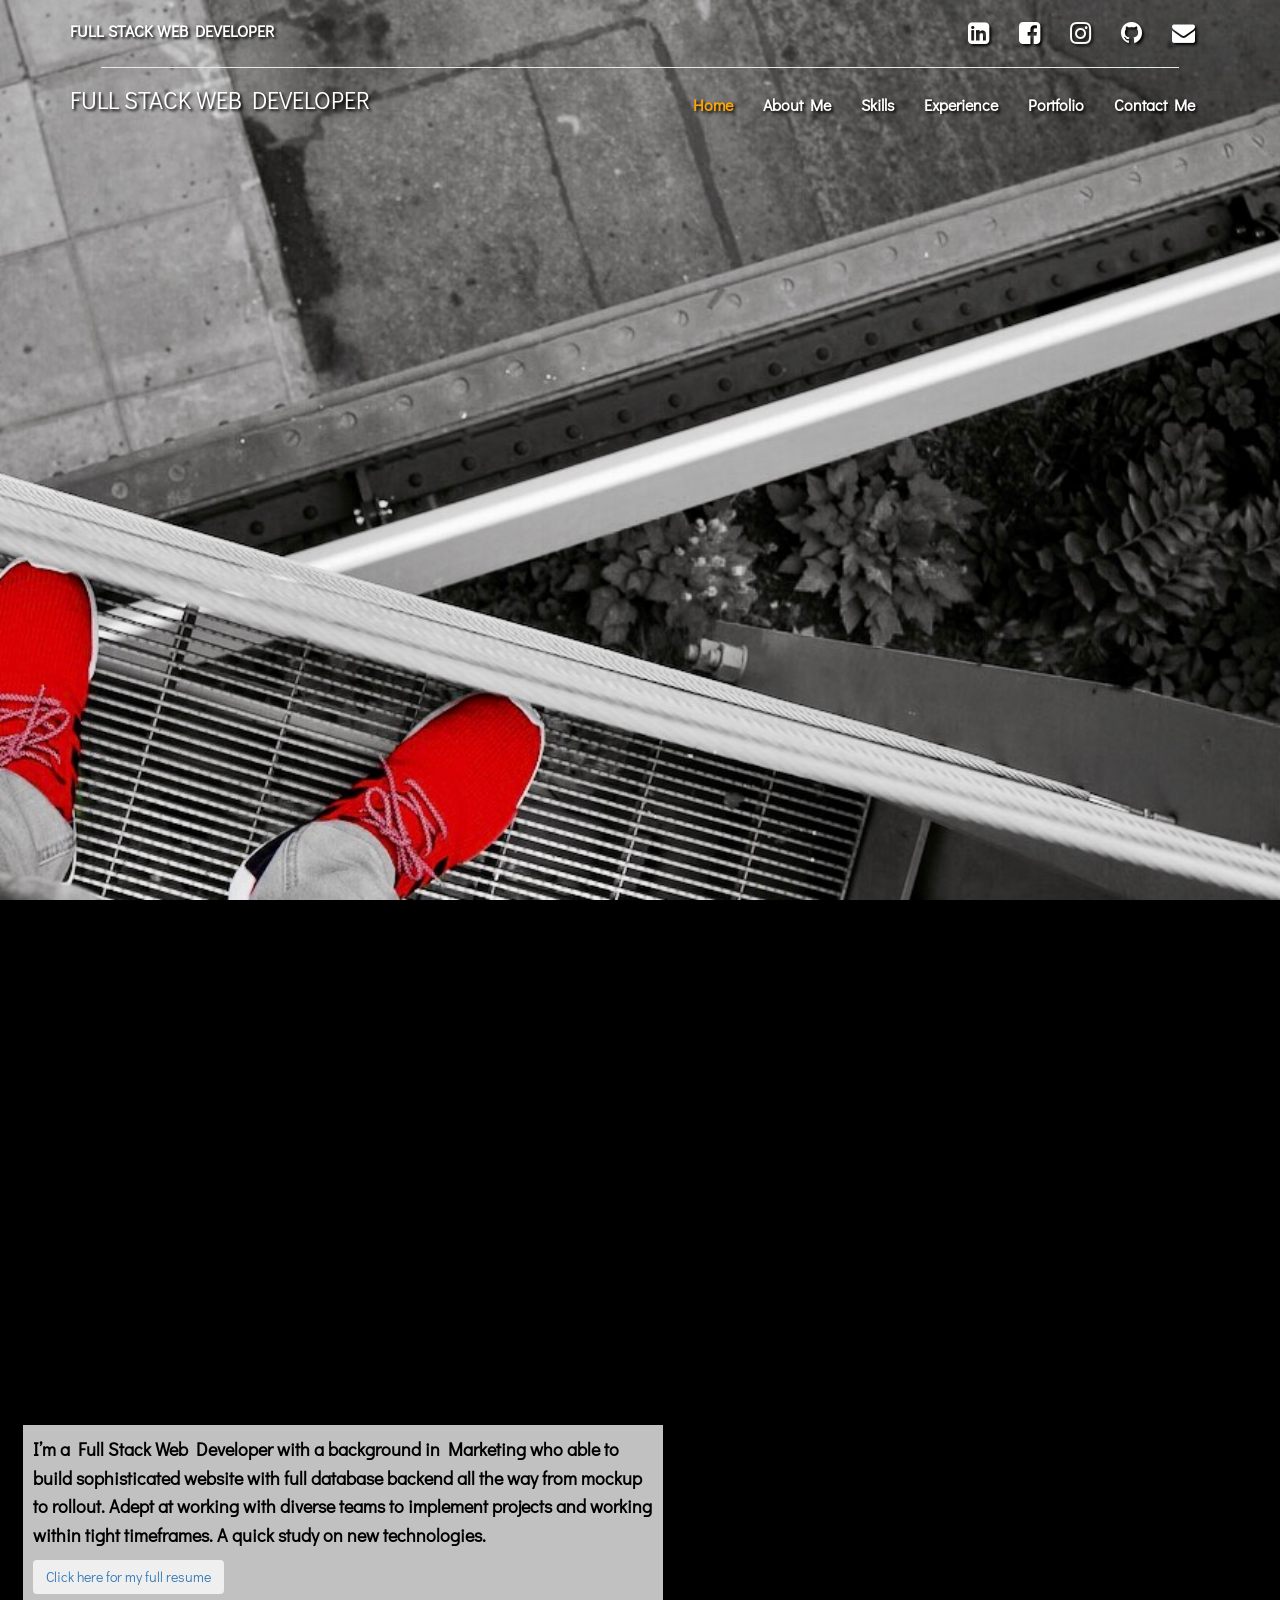
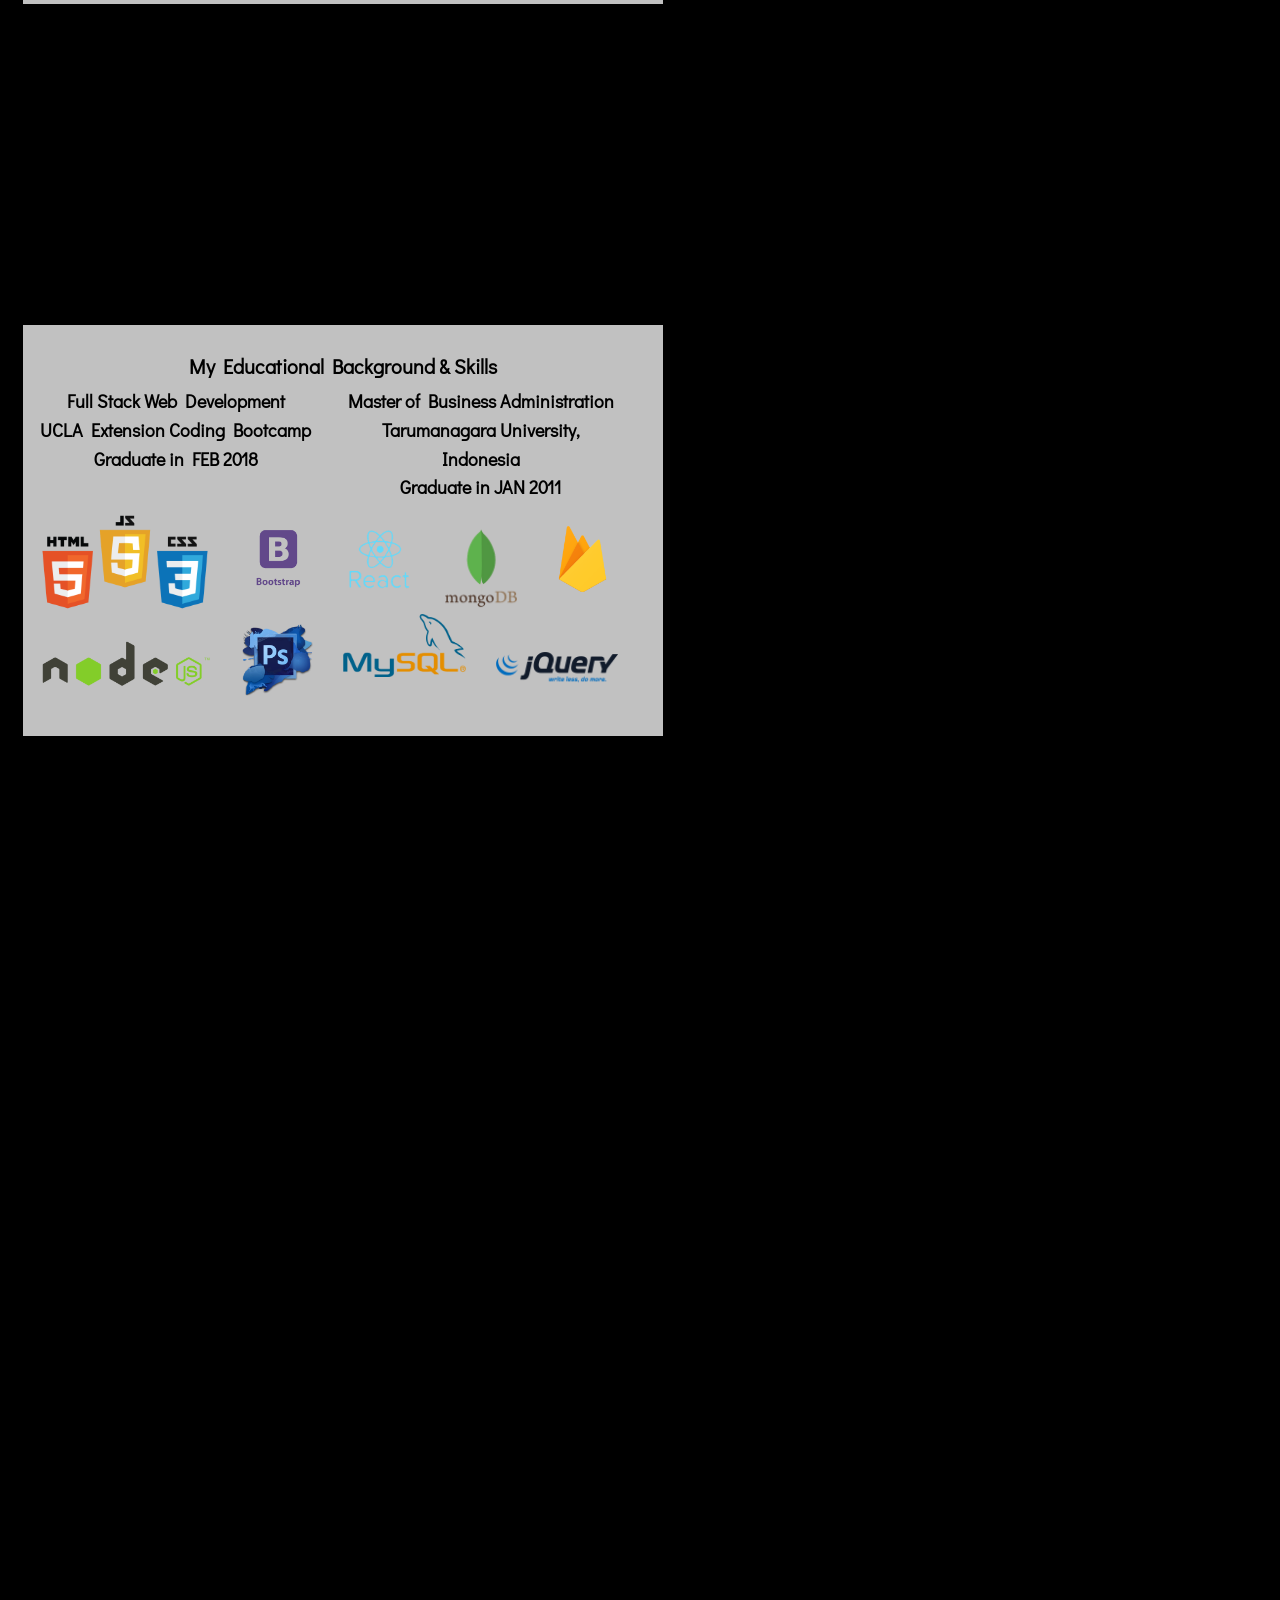
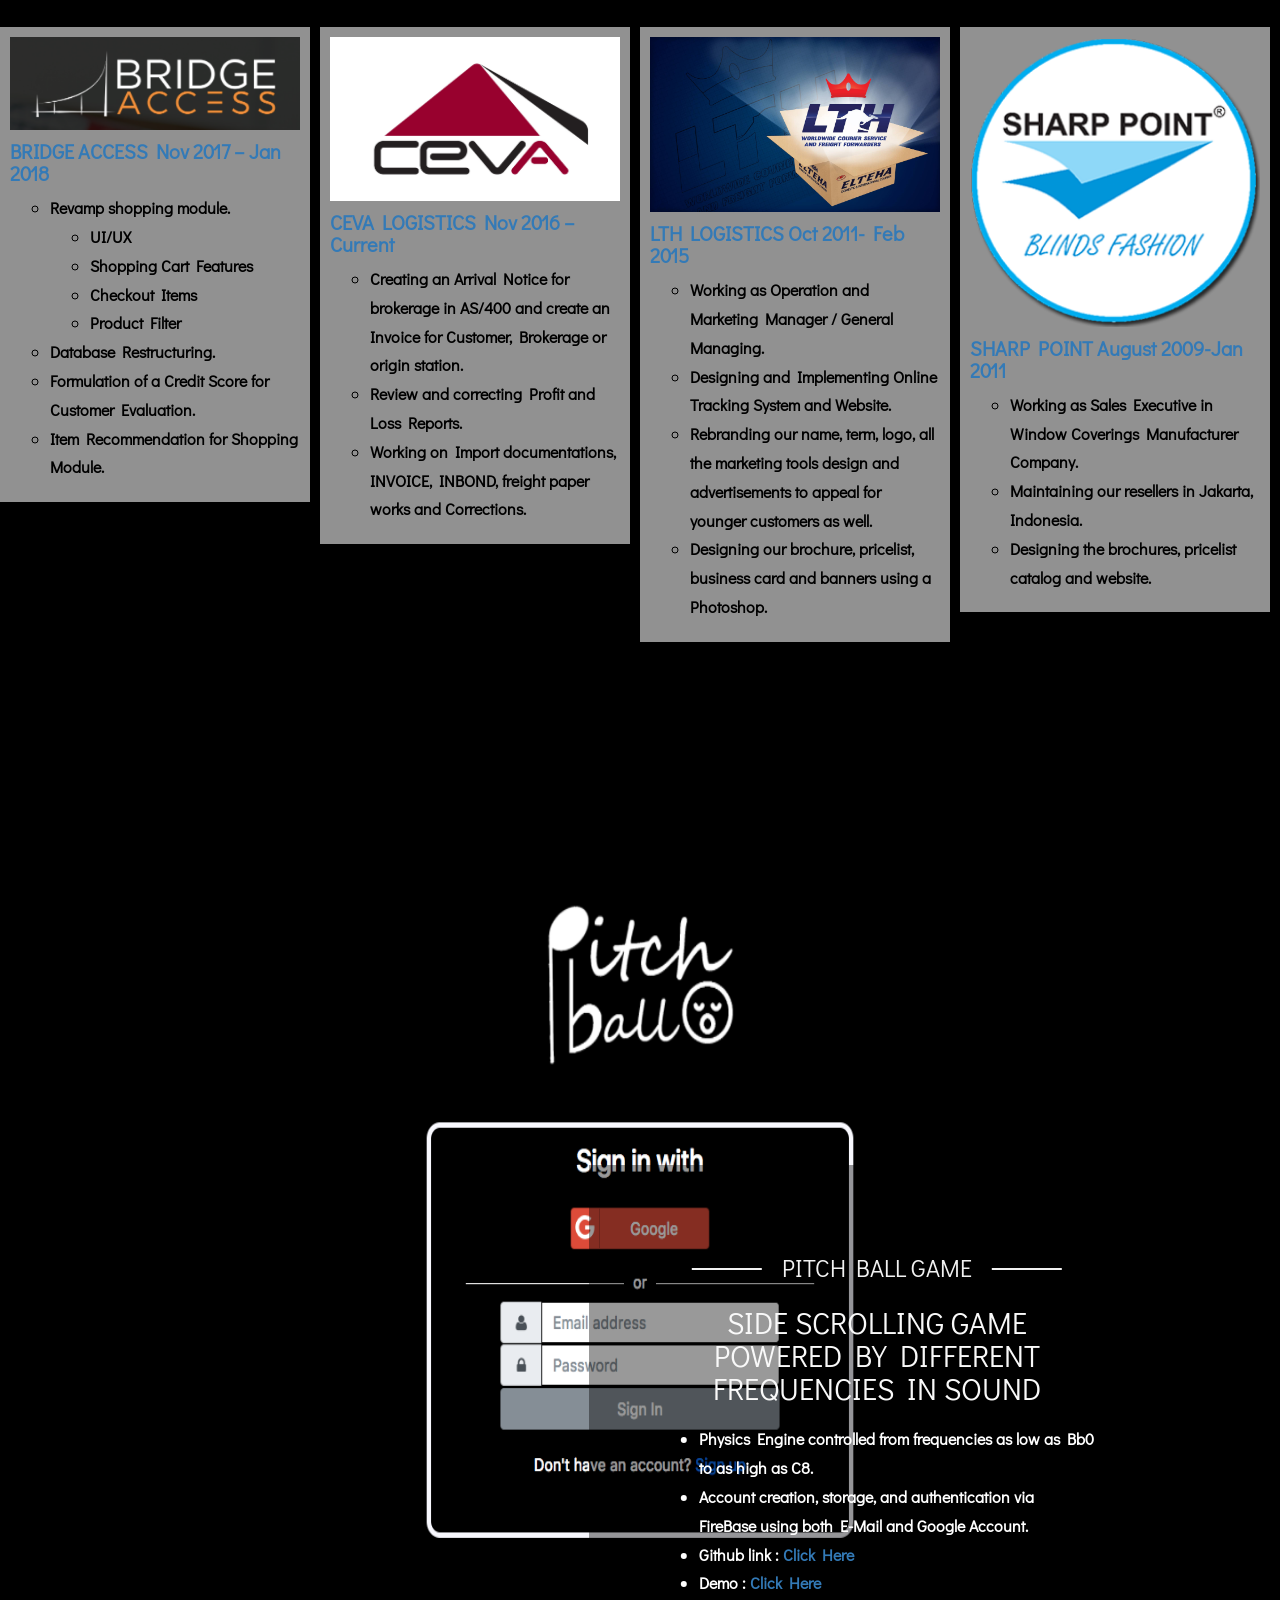
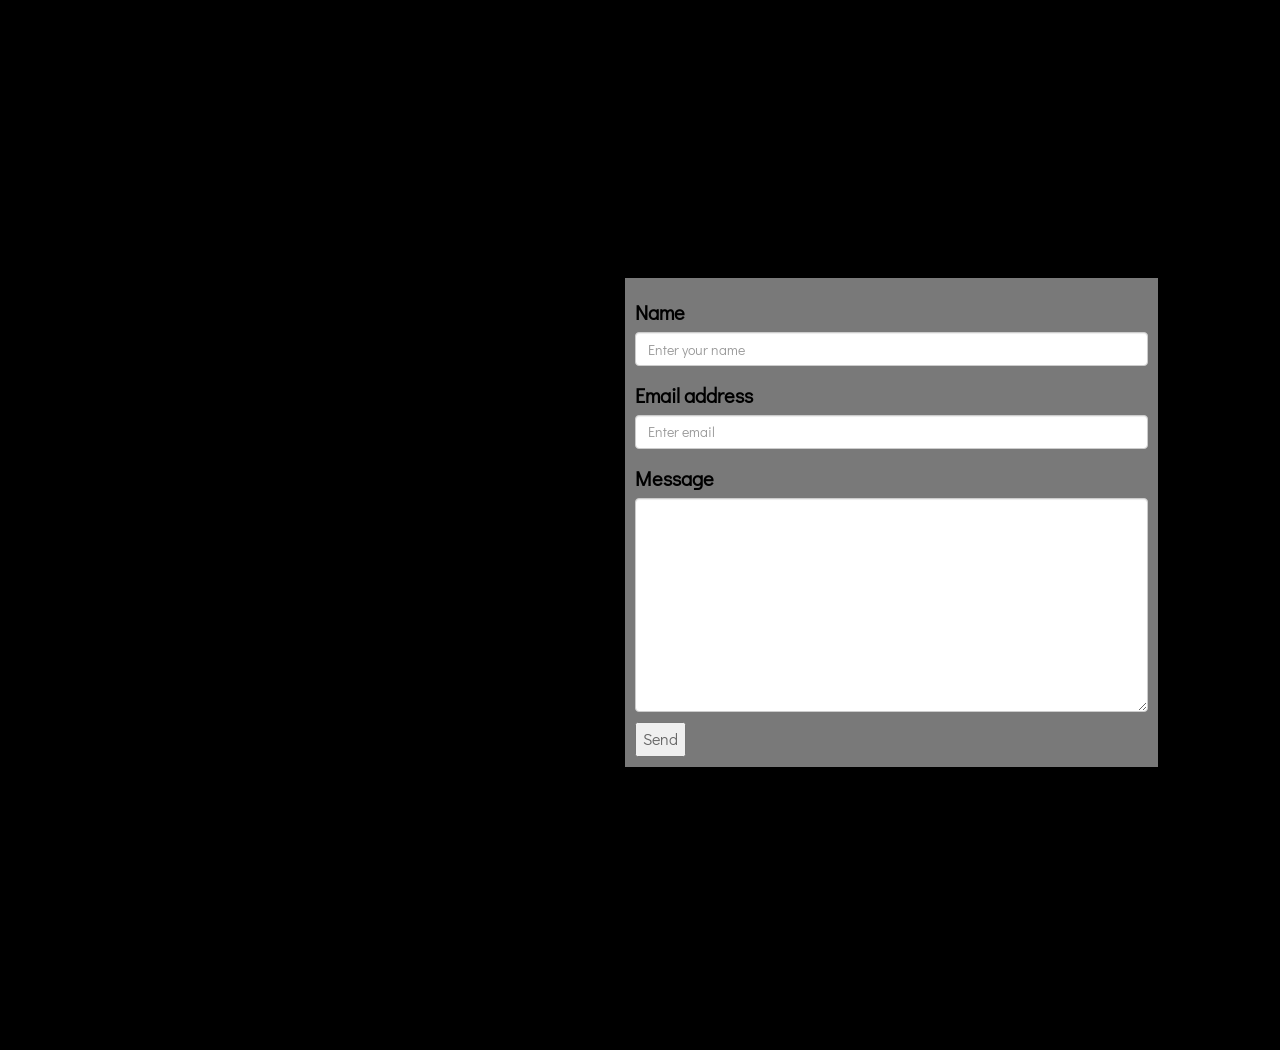
==== commit 9aade95e: "title" ====
--- a/main index.html
+++ b/main index.html
@@ -42,12 +42,12 @@
     <div class="container">
         <div class="flex-container">  
             <div class="navbar-header flex-item">
-              <div class="navbar-brand" href="https://github.com/alphadsy">ANDRE A GUNAWAN</div>
+              <div class="navbar-brand" style="font-size: 24px;">FULL STACK WEB DEVELOPER</div>
               <nav class="navbar navbar-top visible-xs">
                 <div class="container">
                   <!-- left nav top -->
                   <ul class="nav navbar-nav" style="width: 120%;text-align: center;">
-                    <li class="text-white" style="font-size: 12px;">FULL STACK WEB DEVELOPER</li>
+                    <li class="text-white" style="font-size: 12px;">ANDRE A GUNAWAN</li>
 
                     <li><a href="https://www.linkedin.com/in/andre-gunawan-a2a61913a/" target="_blank"><i class="fa fa-linkedin-square" style="font-size:20px;color:white;"></i></a></li>
                     <li><a href="https://www.facebook.com/dr.e166" target="_blank"><i class="fa fa-facebook-square" style="font-size:20px;color:white;margin-left: -15px;"></i></a></li>
